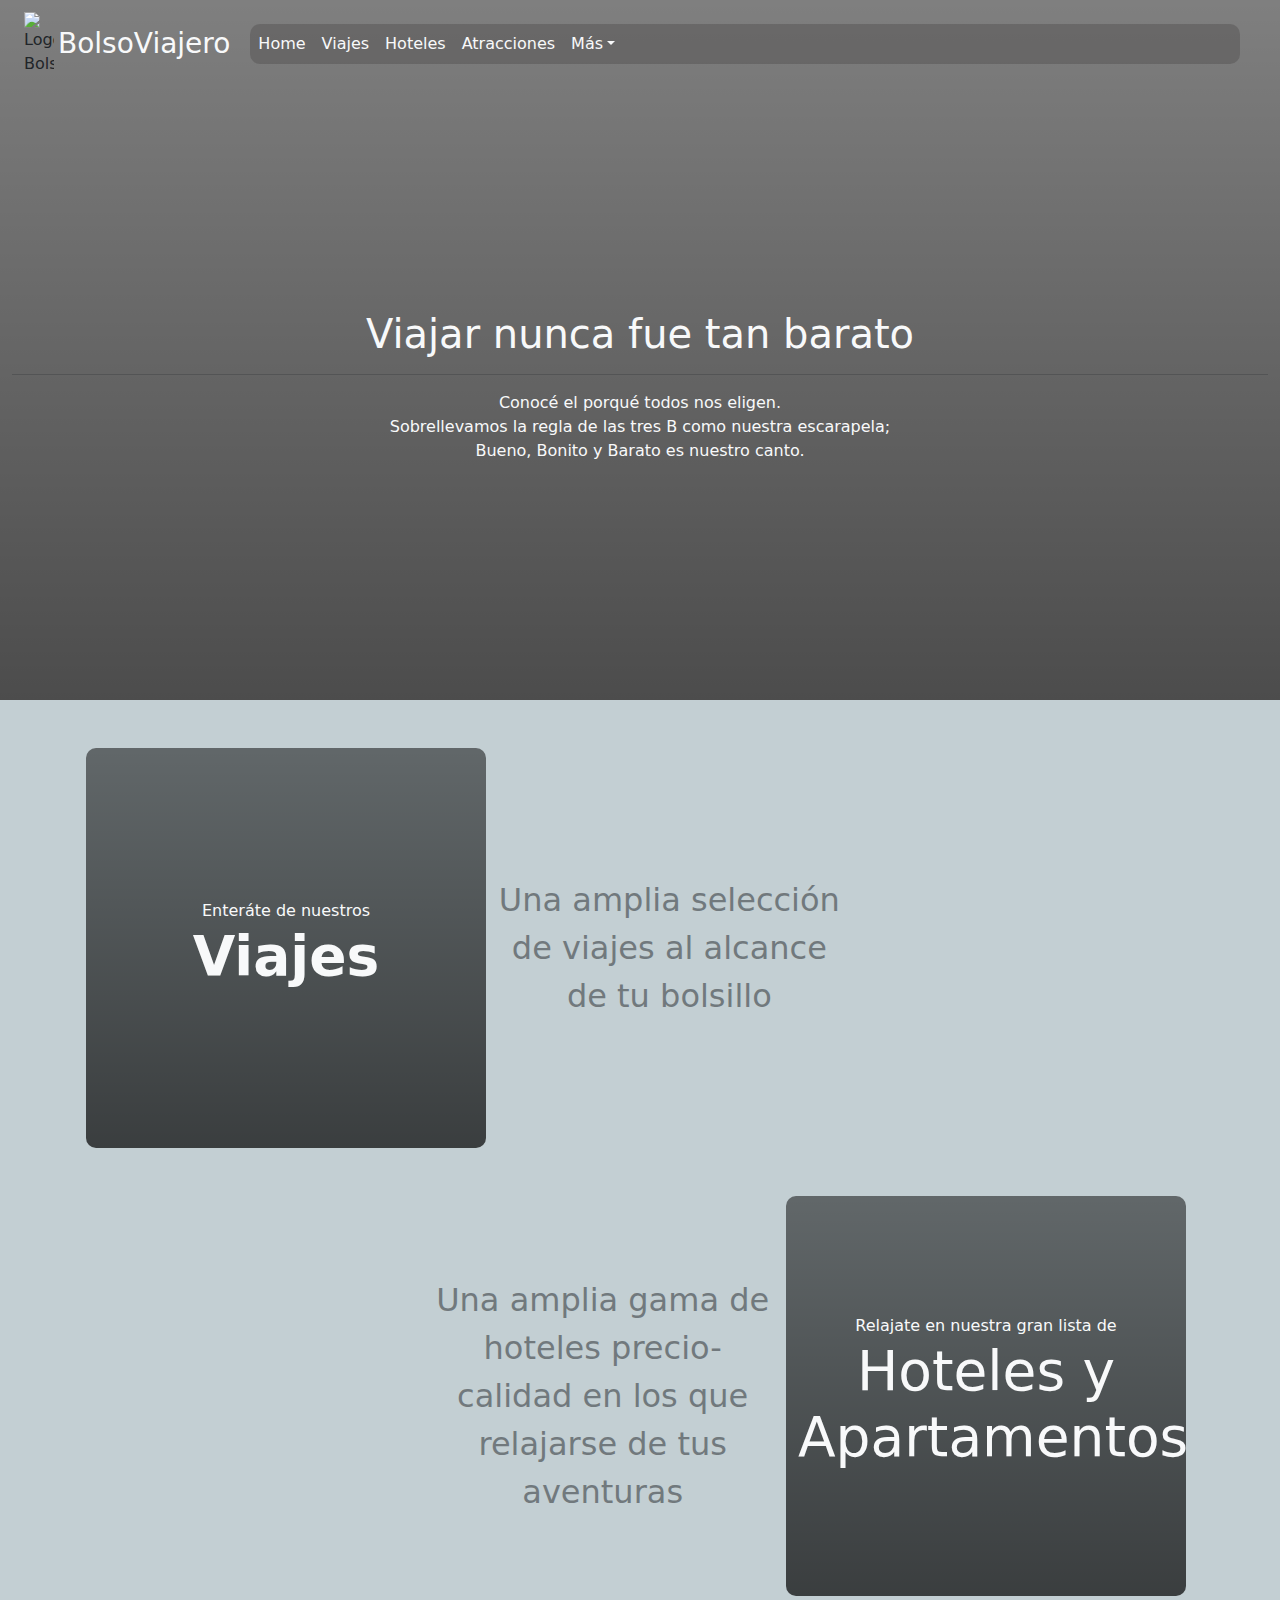
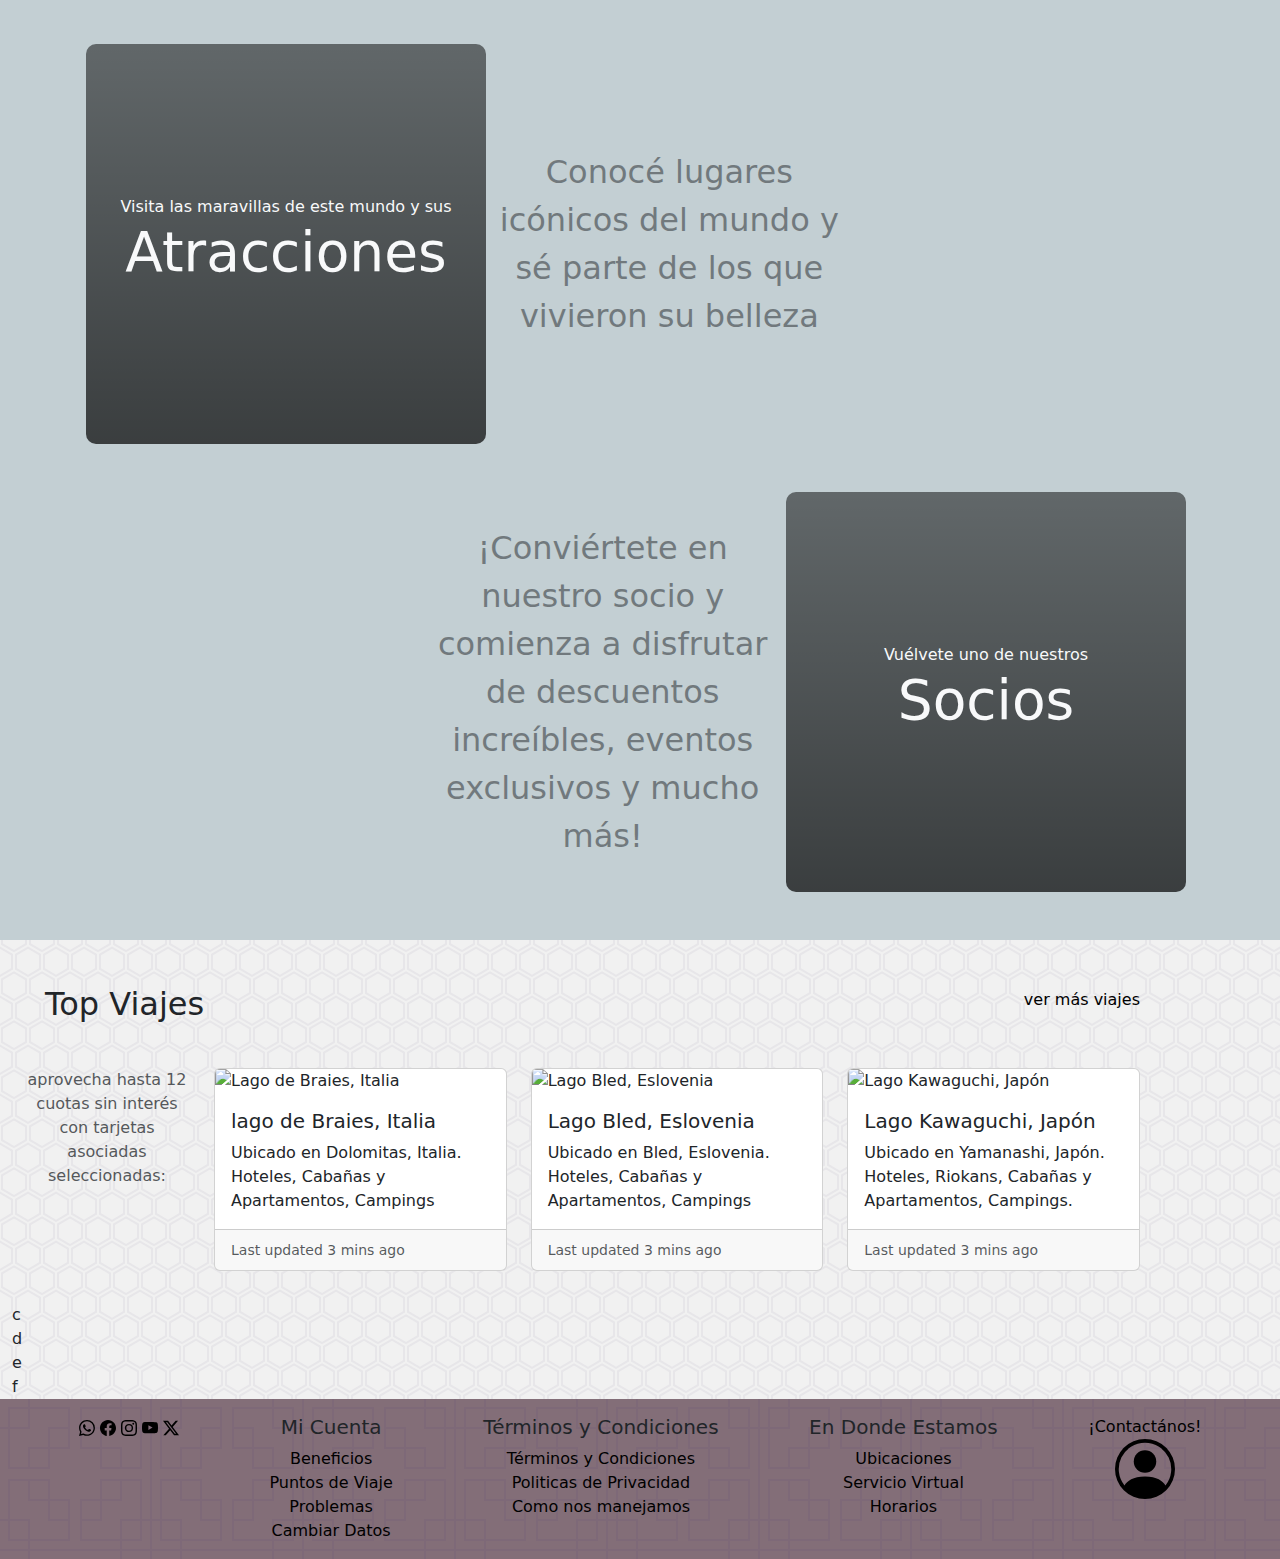
==== index.html @ e6c2ee63 "beta-version 1.3--big-changes" ====
<!doctype html>
<html lang="en">
<head>
    <meta charset="utf-8">
    <meta name="viewport" content="width=device-width, initial-scale=1">
    <title>BolsoViajero</title>
    <!-- bootstrap -->
    <link href="https://cdn.jsdelivr.net/npm/bootstrap@5.3.3/dist/css/bootstrap.min.css" rel="stylesheet" integrity="sha384-QWTKZyjpPEjISv5WaRU9OFeRpok6YctnYmDr5pNlyT2bRjXh0JMhjY6hW+ALEwIH" crossorigin="anonymous">
    <!-- css -->
    <link rel="stylesheet" href="./css/style.css">
    <!-- fonts -->
    <link rel="preconnect" href="https://fonts.googleapis.com">
    <link rel="preconnect" href="https://fonts.gstatic.com" crossorigin>
    <link href="https://fonts.googleapis.com/css2?family=Abel&family=Edu+AU+VIC+WA+NT+Arrows:wght@400..700&family=Open+Sans:ital,wght@0,300..800;1,300..800&family=Playwrite+HR+Lijeva:wght@100..400&family=Roboto:ital,wght@0,100;0,300;0,400;0,500;0,700;0,900;1,100;1,300;1,400;1,500;1,700;1,900&display=swap" rel="stylesheet">
</head>
<body>
    <!-- sticky icons fixed -->
    <div class="sticky">
        <button class="btn --fixed-bottom-right" type="button" data-bs-toggle="offcanvas" data-bs-target="#offcanvasRight" aria-controls="offcanvasRight"><img src="./assets/img/primary_icons/servicio-al-cliente.png" alt="" class="sticky-icons--size"></button>
        <div class="offcanvas offcanvas-end --offcanvas-custom-size" tabindex="-1" id="offcanvasRight" aria-labelledby="offcanvasRightLabel">
            <div class="offcanvas-header bg-black rounded-top">
                <h5 class="offcanvas-title text-light" id="offcanvasRightLabel">¿En qué podemos ayudarle?</h5>
                <button type="button" class="btn-close" data-bs-dismiss="offcanvas" aria-label="Close"></button>
            </div>
            <div class="offcanvas-body">
                <div>
                    <h4>offcanvas de prueba</h4>
                    <button type="button" class="btn btn-secondary">si</button>
                    <button type="button" class="btn btn-secondary">no</button>
                    <h4>no sirve jajaj solo para poner contenido</h4>
                </div>
            </div>
        </div>
    </div>
    <!-- body -->
        <!-- header and intro with bg-img -->
    <div class="body--grid-area">
        <div class="header-intro--grid">
            <header class="col header-2">
                <div class="container-fluid">
                    <div class="row">
                        <div class="navbar--custom-underline">
                            <nav class="navbar navbar-expand-lg">
                                <div class="container-fluid">
                                    <img src="../assets/img/primary_icons/logo__bolso-viajero.png" alt="Logo BolsoViajero" class="primary_icons">
                                    <h3 class="m-1 text-light">BolsoViajero</h3>
                                    <button class="navbar-toggler" type="button" data-bs-toggle="collapse" data-bs-target="#navbarSupportedContent" aria-controls="navbarSupportedContent" aria-expanded="false" aria-label="Toggle navigation">
                                        <span class="navbar-toggler-icon"></span>
                                    </button>
                                    <div class="collapse navbar-collapse bg--white m-3" id="navbarSupportedContent">
                                        <ul class="navbar-nav me-auto mb-2 mb-lg-0 justify-content-end">
                                            <li class="nav-item">
                                                <a class="nav-link text-light" aria-current="page" href="index.html">Home</a>
                                            </li>
                                            <li class="nav-item">
                                                <a class="nav-link text-light" href="./pages/viajes.html">Viajes</a>
                                            </li>
                                            <li class="nav-item">
                                                <a class="nav-link text-light" href="./pages/hoteles.html">Hoteles</a>
                                            </li>
                                            <li class="nav-item">
                                                <a class="nav-link text-light" href="./pages/atracciones.html">Atracciones</a>
                                            </li>
                                            
                                            <li class="nav-item dropdown">
                                                <a class="nav-link dropdown-toggle text-light" href="#" role="button" data-bs-toggle="dropdown" aria-expanded="false">Más</a>
                                                <ul class="dropdown-menu">
                                                    <li><a class="dropdown-item" href="./pages/contacts.html">Contacto</a></li>
                                                    <li><hr class="dropdown-divider"></li>
                                                    <li><a class="dropdown-item" href="./pages/account.html">Iniciar Sesión</a></li>
                                                </ul>
                                            </li>
                                        </ul>
                                    </div>
                                </div>
                            </nav>
                        </div>
                    </div>
                </div>
            </header>
            <div class="col intro-2 align-content-center">
                <div class="container-fluid">
                    <div class="row row-cols-1">
                        <div class="col">
                            <h1 class="text-light">Viajar nunca fue tan barato</h1>
                            <hr>
                            <p class="text-light">Conocé el porqué todos nos eligen.<br> Sobrellevamos la regla de las tres B como nuestra escarapela; <br> Bueno, Bonito y Barato es nuestro canto.</p>
                        </div>
                    </div>
                </div>
            </div>
        </div>
        <!-- main content -->
        <main class="container-fluid">
            <div class="row row-cols-1">
                <!-- content A -->
                <div class="col p-0 pb-5 mb-3" style="background-color: #c3cfd3;">
                    <div class="container mt-5">
                        <div class="row row-cols-1 gap-5 ms-1">
                            <div class="col row row-cols-md-2 justify-content-center justify-content-md-start">
                                <div class="col-12 col-md-8 --bg-card --bg-card-1 text-light align-content-center text-center">
                                    <span>Enteráte de nuestros</span>
                                    <h2 class="fw-bolder">Viajes</h2>
                                </div>
                                <div class="col-12 col-md-4 align-content-center text-center">
                                    <span class="fs-2 opacity-50">Una amplia selección de viajes al alcance de tu bolsillo</span>
                                </div>
                            </div>
                            <div class="col row row-cols-md-2 justify-content-center justify-content-md-end">
                                <div class="col-12 col-md-8 --bg-card --bg-card-2 text-light order-md-2 align-content-center text-center">
                                    <span>Relajate en nuestra gran lista de</span>
                                    <h2>Hoteles y Apartamentos</h2>
                                </div>
                                <div class="col-12 col-md-4 order-md-1 align-content-center text-center">
                                    <span class="fs-2 opacity-50">Una amplia gama de hoteles precio-calidad en los que relajarse de tus aventuras</span>
                                </div>
                            </div>
                            <div class="col row row-cols-md-2 justify-content-center justify-content-md-start">
                                <div class="col-12 col-md-8 --bg-card --bg-card-3 text-light align-content-center text-center">
                                    <span>Visita las maravillas de este mundo y sus</span>
                                    <h2>Atracciones</h2>
                                </div>
                                <div class="col-12 col-md-4 align-content-center text-center">
                                    <span class="fs-2 opacity-50">Conocé lugares icónicos del mundo y sé parte de los que vivieron su belleza</span>
                                </div>
                            </div>
                            <div class="col row row-cols-md-2 justify-content-center justify-content-md-end">
                                <div class="col-12 col-md-8 --bg-card --bg-card-4 text-light order-md-2 align-content-center text-center">
                                    <span>Vuélvete uno de nuestros</span>
                                    <h2>Socios</h2>
                                </div>
                                <div class="col-12 col-md-4 order-md-1 align-content-center text-center">
                                    <span class="fs-2 opacity-50">¡Conviértete en nuestro socio y comienza a disfrutar de descuentos increíbles, eventos exclusivos y mucho más!</span>
                                </div>
                            </div>
                        </div>
                    </div>
                </div>
                <!-- content b -->
                <div class="col">
                    <div class="main__content container-lg">
                        <div class="container-lg my-4 col-12">
                            <div class="row">
                                <div class="col-12 col-md-7 text-center text-md-start">
                                    <img src="../assets/img/icons/tinder.png" alt="" class="primary_icons">
                                    <span class="fs-2 px-3">Top Viajes</span>
                                </div>
                                <div class="col-12 col-md-5 text-center text-md-end mt-2">
                                    <a href="./pages/viajes.html">ver más viajes</a>
                                </div>
                            </div>
                        </div>
                        <div class="col-12 my-3">
                            <div class="container-fluid">
                                <div class="row py-3">
                                    <div class="col col-lg-2 text-center mx-3 m-md-0 opacity-75">
                                        <span>aprovecha hasta 12 cuotas sin interés</span>
                                        <p>con tarjetas asociadas seleccionadas:</p>
                                    </div>
                                    <div class="content__section__card col-12 col-lg-10">
                                        <div class="row row-cols-1 row-cols-sm-2 row-cols-md-3 g-4">
                                            <div class="col">
                                                <div class="card h-100">
                                                    <img src="../assets/img/section_b_viajes/italia-lago-de-braies.jpg" class="card-img-top" alt="Lago de Braies, Italia">
                                                    <div class="card-body">
                                                        <h5 class="card-title">lago de Braies, Italia</h5>
                                                        <p class="card-text">Ubicado en Dolomitas, Italia. Hoteles, Cabañas y Apartamentos, Campings</p>
                                                    </div>
                                                    <div class="card-footer">
                                                        <small class="text-body-secondary">Last updated 3 mins ago</small>
                                                    </div>
                                                </div>
                                            </div>
                                            <div class="col">
                                                <div class="card h-100">
                                                    <img src="../assets/img/section_b_viajes/eslovenia-lago-bled.jpg" class="card-img-top" alt="Lago Bled, Eslovenia">
                                                    <div class="card-body">
                                                        <h5 class="card-title">Lago Bled, Eslovenia</h5>
                                                        <p class="card-text">Ubicado en Bled, Eslovenia. Hoteles, Cabañas y Apartamentos, Campings</p>
                                                    </div>
                                                    <div class="card-footer">
                                                        <small class="text-body-secondary">Last updated 3 mins ago</small>
                                                    </div>
                                                </div>
                                            </div>
                                            <div class="col">
                                                <div class="card h-100">
                                                    <img src="../assets/img/section_b_viajes/japon-lago-kawaguchi.jpg" class="card-img-top" alt="Lago Kawaguchi, Japón">
                                                    <div class="card-body">
                                                        <h5 class="card-title">Lago Kawaguchi, Japón</h5>
                                                        <p class="card-text">Ubicado en Yamanashi, Japón. Hoteles, Riokans, Cabañas y Apartamentos, Campings.</p>
                                                    </div>
                                                    <div class="card-footer">
                                                        <small class="text-body-secondary">Last updated 3 mins ago</small>
                                                    </div>
                                                </div>
                                            </div>
                                        </div>
                                    </div>
                                </div>
                            </div>
                        </div>
                    </div>
                </div>
                <!-- content c -->
                <div class="col">c</div>
                 <!-- content d -->
                <div class="col">d</div>
                <!-- content e -->
                <div class="col">e</div>
                <!-- content f -->
                <div class="col">f</div>
            </div>
        </main>
        <!-- footer -->
        <footer>
            <div class="container-fluid">
                <div class="row text-center row-cols-1 row-cols-md-auto justify-content-md-evenly">
                    <div class="col justify-items-evenly my-3">
                        <a href="https://www.whatsapp.com/?lang=es_LA" target="_blank">
                            <svg xmlns="http://www.w3.org/2000/svg" width="16" height="16" fill="currentColor" class="bi bi-whatsapp" viewBox="0 0 16 16">
                                <path d="M13.601 2.326A7.85 7.85 0 0 0 7.994 0C3.627 0 .068 3.558.064 7.926c0 1.399.366 2.76 1.057 3.965L0 16l4.204-1.102a7.9 7.9 0 0 0 3.79.965h.004c4.368 0 7.926-3.558 7.93-7.93A7.9 7.9 0 0 0 13.6 2.326zM7.994 14.521a6.6 6.6 0 0 1-3.356-.92l-.24-.144-2.494.654.666-2.433-.156-.251a6.56 6.56 0 0 1-1.007-3.505c0-3.626 2.957-6.584 6.591-6.584a6.56 6.56 0 0 1 4.66 1.931 6.56 6.56 0 0 1 1.928 4.66c-.004 3.639-2.961 6.592-6.592 6.592m3.615-4.934c-.197-.099-1.17-.578-1.353-.646-.182-.065-.315-.099-.445.099-.133.197-.513.646-.627.775-.114.133-.232.148-.43.05-.197-.1-.836-.308-1.592-.985-.59-.525-.985-1.175-1.103-1.372-.114-.198-.011-.304.088-.403.087-.088.197-.232.296-.346.1-.114.133-.198.198-.33.065-.134.034-.248-.015-.347-.05-.099-.445-1.076-.612-1.47-.16-.389-.323-.335-.445-.34-.114-.007-.247-.007-.38-.007a.73.73 0 0 0-.529.247c-.182.198-.691.677-.691 1.654s.71 1.916.81 2.049c.098.133 1.394 2.132 3.383 2.992.47.205.84.326 1.129.418.475.152.904.129 1.246.08.38-.058 1.171-.48 1.338-.943.164-.464.164-.86.114-.943-.049-.084-.182-.133-.38-.232"/>
                            </svg>
                        </a>
                        <a href="https://www.facebook.com/?locale=es_LA" target="_blank">
                            <svg xmlns="http://www.w3.org/2000/svg" width="16" height="16" fill="currentColor" class="bi bi-facebook" viewBox="0 0 16 16">
                                <path d="M16 8.049c0-4.446-3.582-8.05-8-8.05C3.58 0-.002 3.603-.002 8.05c0 4.017 2.926 7.347 6.75 7.951v-5.625h-2.03V8.05H6.75V6.275c0-2.017 1.195-3.131 3.022-3.131.876 0 1.791.157 1.791.157v1.98h-1.009c-.993 0-1.303.621-1.303 1.258v1.51h2.218l-.354 2.326H9.25V16c3.824-.604 6.75-3.934 6.75-7.951"/>
                            </svg>
                        </a>
                        <a href="https://www.instagram.com/" target="_blank">
                            <svg xmlns="http://www.w3.org/2000/svg" width="16" height="16" fill="currentColor" class="bi bi-instagram" viewBox="0 0 16 16">
                                <path d="M8 0C5.829 0 5.556.01 4.703.048 3.85.088 3.269.222 2.76.42a3.9 3.9 0 0 0-1.417.923A3.9 3.9 0 0 0 .42 2.76C.222 3.268.087 3.85.048 4.7.01 5.555 0 5.827 0 8.001c0 2.172.01 2.444.048 3.297.04.852.174 1.433.372 1.942.205.526.478.972.923 1.417.444.445.89.719 1.416.923.51.198 1.09.333 1.942.372C5.555 15.99 5.827 16 8 16s2.444-.01 3.298-.048c.851-.04 1.434-.174 1.943-.372a3.9 3.9 0 0 0 1.416-.923c.445-.445.718-.891.923-1.417.197-.509.332-1.09.372-1.942C15.99 10.445 16 10.173 16 8s-.01-2.445-.048-3.299c-.04-.851-.175-1.433-.372-1.941a3.9 3.9 0 0 0-.923-1.417A3.9 3.9 0 0 0 13.24.42c-.51-.198-1.092-.333-1.943-.372C10.443.01 10.172 0 7.998 0zm-.717 1.442h.718c2.136 0 2.389.007 3.232.046.78.035 1.204.166 1.486.275.373.145.64.319.92.599s.453.546.598.92c.11.281.24.705.275 1.485.039.843.047 1.096.047 3.231s-.008 2.389-.047 3.232c-.035.78-.166 1.203-.275 1.485a2.5 2.5 0 0 1-.599.919c-.28.28-.546.453-.92.598-.28.11-.704.24-1.485.276-.843.038-1.096.047-3.232.047s-2.39-.009-3.233-.047c-.78-.036-1.203-.166-1.485-.276a2.5 2.5 0 0 1-.92-.598 2.5 2.5 0 0 1-.6-.92c-.109-.281-.24-.705-.275-1.485-.038-.843-.046-1.096-.046-3.233s.008-2.388.046-3.231c.036-.78.166-1.204.276-1.486.145-.373.319-.64.599-.92s.546-.453.92-.598c.282-.11.705-.24 1.485-.276.738-.034 1.024-.044 2.515-.045zm4.988 1.328a.96.96 0 1 0 0 1.92.96.96 0 0 0 0-1.92m-4.27 1.122a4.109 4.109 0 1 0 0 8.217 4.109 4.109 0 0 0 0-8.217m0 1.441a2.667 2.667 0 1 1 0 5.334 2.667 2.667 0 0 1 0-5.334"/>
                            </svg>
                        </a>
                        <a href="https://www.youtube.com/" target="_blank">
                            <svg xmlns="http://www.w3.org/2000/svg" width="16" height="16" fill="currentColor" class="bi bi-youtube" viewBox="0 0 16 16">
                                <path d="M8.051 1.999h.089c.822.003 4.987.033 6.11.335a2.01 2.01 0 0 1 1.415 1.42c.101.38.172.883.22 1.402l.01.104.022.26.008.104c.065.914.073 1.77.074 1.957v.075c-.001.194-.01 1.108-.082 2.06l-.008.105-.009.104c-.05.572-.124 1.14-.235 1.558a2.01 2.01 0 0 1-1.415 1.42c-1.16.312-5.569.334-6.18.335h-.142c-.309 0-1.587-.006-2.927-.052l-.17-.006-.087-.004-.171-.007-.171-.007c-1.11-.049-2.167-.128-2.654-.26a2.01 2.01 0 0 1-1.415-1.419c-.111-.417-.185-.986-.235-1.558L.09 9.82l-.008-.104A31 31 0 0 1 0 7.68v-.123c.002-.215.01-.958.064-1.778l.007-.103.003-.052.008-.104.022-.26.01-.104c.048-.519.119-1.023.22-1.402a2.01 2.01 0 0 1 1.415-1.42c.487-.13 1.544-.21 2.654-.26l.17-.007.172-.006.086-.003.171-.007A100 100 0 0 1 7.858 2zM6.4 5.209v4.818l4.157-2.408z"/>
                            </svg>
                        </a>
                        <a href="https://x.com/?lang=es" target="_blank">
                            <svg xmlns="http://www.w3.org/2000/svg" width="16" height="16" fill="currentColor" class="bi bi-twitter-x" viewBox="0 0 16 16">
                                <path d="M12.6.75h2.454l-5.36 6.142L16 15.25h-4.937l-3.867-5.07-4.425 5.07H.316l5.733-6.57L0 .75h5.063l3.495 4.633L12.601.75Zm-.86 13.028h1.36L4.323 2.145H2.865z"/>
                            </svg>
                        </a>
                    </div>
                    <div class="col my-3">
                        <ol><h5>Mi Cuenta</h5>
                            <li><a href="../pages/account.html">Beneficios</a></li>
                            <li><a href="../pages/account.html">Puntos de Viaje</a></li>
                            <li><a href="../pages/account.html">Problemas</a></li>
                            <li><a href="../pages/account.html">Cambiar Datos</a></li>
                        </ol>
                    </div>
                    <div class="col my-3"> 
                        <ol><h5>Términos y Condiciones</h5>
                            <li><a href="../pages/contacts.html">Términos y Condiciones</a></li>
                            <li><a href="../pages/contacts.html">Politicas de Privacidad</a></li>
                            <li><a href="../pages/contacts.html">Como nos manejamos</a></li>
                        </ol>
                    </div>
                    <div class="col my-3">
                        <ol><h5>En Donde Estamos</h5> 
                            <li><a href="../pages/contacts.html">Ubicaciones</a></li>
                            <li><a href="../pages/contacts.html">Servicio Virtual</a></li>
                            <li><a href="../pages/contacts.html">Horarios</a></li>
                        </ol>
                    </div>
                    <div class="col my-3">
                        <div class="row row-cols-1">
                            <a href="../pages/contacts.html">
                                <div class="col">
                                    <span>¡Contactános!</span>
                                </div>                    
                                <div class="col">
                                    <svg xmlns="http://www.w3.org/2000/svg" width="16" height="16" fill="currentColor" class="bi bi-person-circle footer__service-icon--custom" viewBox="0 0 16 16">
                                        <path d="M11 6a3 3 0 1 1-6 0 3 3 0 0 1 6 0"/>
                                        <path fill-rule="evenodd" d="M0 8a8 8 0 1 1 16 0A8 8 0 0 1 0 8m8-7a7 7 0 0 0-5.468 11.37C3.242 11.226 4.805 10 8 10s4.757 1.225 5.468 2.37A7 7 0 0 0 8 1"/>
                                    </svg>
                                </div>
                            </a>
                        </div>
                    </div>
                </div>
            </div>
        </footer>
    </div>
    <!-- scripts -->
    <script src="https://cdn.jsdelivr.net/npm/@popperjs/core@2.11.8/dist/umd/popper.min.js" integrity="sha384-I7E8VVD/ismYTF4hNIPjVp/Zjvgyol6VFvRkX/vR+Vc4jQkC+hVqc2pM8ODewa9r" crossorigin="anonymous"></script>
    <script src="https://cdn.jsdelivr.net/npm/bootstrap@5.3.3/dist/js/bootstrap.min.js" integrity="sha384-0pUGZvbkm6XF6gxjEnlmuGrJXVbNuzT9qBBavbLwCsOGabYfZo0T0to5eqruptLy" crossorigin="anonymous"></script>
</body>
---- css/style.css ----
* {
    margin: 0%;
    padding: 0%;
    box-sizing: border-box;
}

/* general */
body {
    display: relative;
}
a {
    list-style: none;
    text-decoration: none;
    color: black;
}
footer a:hover {
    color: rgb(255, 255, 255);

}
li {
    list-style-type: none;
}
ol {
    margin: 0%;
    padding: 0%;
}

/* body */
    /* sticky */
.--fixed-bottom-right {
    position: fixed;
    right: 5px;
    bottom: 20px;
}

.sticky-icons--size {
    width: 60px;
    height: auto;
}

    /* body grid */
.body--grid-area {
    height: 100vh;
    display: grid;
    grid-template-rows: auto 1fr auto;
    grid-template-areas: "header" "main" "footer";
}
.header-area {
    grid-area: header;
}
.header-intro--grid {
    grid-area: header;
    text-align: center;
    background-image: linear-gradient(
        rgba(0, 0, 0, 0.5),
        rgba(0, 0, 0, 0.7)
    ), url(../assets/img/section_a_home/intro.jpg);
    background-position: center;
    background-repeat: no-repeat;
    background-size: cover;
    height: 600px;
    width: auto;
    display: grid;
    grid-template-areas: "header-2"
    "intro-2";
    grid-template-rows: auto 1fr;
}


main, .main {
    grid-area: main;
    background: #f1f1f1;
    background-image: url("data:image/svg+xml,%3Csvg xmlns='http://www.w3.org/2000/svg' width='28' height='49' viewBox='0 0 28 49'%3E%3Cg fill-rule='evenodd'%3E%3Cg id='hexagons' fill='%239C92AC' fill-opacity='0.12' fill-rule='nonzero'%3E%3Cpath d='M13.99 9.25l13 7.5v15l-13 7.5L1 31.75v-15l12.99-7.5zM3 17.9v12.7l10.99 6.34 11-6.35V17.9l-11-6.34L3 17.9zM0 15l12.98-7.5V0h-2v6.35L0 12.69v2.3zm0 18.5L12.98 41v8h-2v-6.85L0 35.81v-2.3zM15 0v7.5L27.99 15H28v-2.31h-.01L17 6.35V0h-2zm0 49v-8l12.99-7.5H28v2.31h-.01L17 42.15V49h-2z'/%3E%3C/g%3E%3C/g%3E%3C/svg%3E");
}
footer {
    grid-area: footer;
    background-color: #836e78;
    background-image: url("data:image/svg+xml,%3Csvg xmlns='http://www.w3.org/2000/svg' width='152' height='152' viewBox='0 0 152 152'%3E%3Cg fill-rule='evenodd'%3E%3Cg id='temple' fill='%23544074' fill-opacity='0.11'%3E%3Cpath d='M152 150v2H0v-2h28v-8H8v-20H0v-2h8V80h42v20h20v42H30v8h90v-8H80v-42h20V80h42v40h8V30h-8v40h-42V50H80V8h40V0h2v8h20v20h8V0h2v150zm-2 0v-28h-8v20h-20v8h28zM82 30v18h18V30H82zm20 18h20v20h18V30h-20V10H82v18h20v20zm0 2v18h18V50h-18zm20-22h18V10h-18v18zm-54 92v-18H50v18h18zm-20-18H28V82H10v38h20v20h38v-18H48v-20zm0-2V82H30v18h18zm-20 22H10v18h18v-18zm54 0v18h38v-20h20V82h-18v20h-20v20H82zm18-20H82v18h18v-18zm2-2h18V82h-18v18zm20 40v-18h18v18h-18zM30 0h-2v8H8v20H0v2h8v40h42V50h20V8H30V0zm20 48h18V30H50v18zm18-20H48v20H28v20H10V30h20V10h38v18zM30 50h18v18H30V50zm-2-40H10v18h18V10z'/%3E%3C/g%3E%3C/g%3E%3C/svg%3E");
}


/* header */
.bg--white {
    background-color: rgba(36, 33, 33, 0.219);
    border-radius: 10px;
}


.primary_icons, .primary-icons {
    width: 30px;
    height: auto;
}

.navbar--custom-shadow:focus {
    border-bottom: rgb(22, 20, 20);
    box-shadow: 0px 10px 10px grey;
}

/* main */

.header-2 {
    grid-area: header-2;
}
.intro-2 {
    grid-area: intro-2;
}

.main__content {
    margin: 0%; 
    padding: 0%;
}

/* content-one */
/* no recuerdo como usar imagenes de fondo (arreglar después) */
.--bg-card-1 {
    background-image: linear-gradient(rgba(0, 0, 0, 0.5), rgba(0, 0, 0, 0.7)), url(../assets/img/section_a_home/content-one/viajes.jpg);
}
.--bg-card-2 {
    background-image: linear-gradient(rgba(0, 0, 0, 0.5), rgba(0, 0, 0, 0.7)), url(../assets/img/section_a_home/content-one/hotel.jpg);
}
.--bg-card-3 {
    background-image: linear-gradient(rgba(0, 0, 0, 0.5), rgba(0, 0, 0, 0.7)), url(../assets/img/section_a_home/content-one/carousel.jpg);
}
.--bg-card-4 {
    background-image: linear-gradient(rgba(0, 0, 0, 0.5), rgba(0, 0, 0, 0.7)), url(../assets/img/section_a_home/content-one/socio.jpg);
}

.--bg-card {
    height: 300px;
    width: 300px;
    background-position: center;
    background-repeat: no-repeat;
    background-size: cover;
    border-radius: 10px;
}

.--bg-card h2 {
    font-size: 40px;
}

/* img-card */

/* footer */

.footer__service-icon--custom {
    width: 60px;
    height: auto;
}


/* account */
.aside--sm-hidden {
    display: none;
}

.account__aside--custom {
    background-color: rgb(218, 130, 191);
    border: 2px solid rgb(202, 124, 177);
    border-radius: 10px 0px 0px 10px;
}

@media (min-width: 769px) {
    .aside--sm-hidden {
        display: block;
    }

    .sticky-icons--size {
        width: 80px;
        height: auto;
    }
    
    .--offcanvas-custom-size {
        border-radius: 30px;
        height: 97%;
        margin: 1% 2%;
    }

    .header-intro--grid {
        height: 700px;
    }

    .--bg-card {
        height: 400px;
        width: 400px;
        background-position: center;
        background-repeat: no-repeat;
        background-size: cover;
    }
    .--bg-card:hover {
        width: 430px;
        height: 430px;
        transition: width 1s, height 1s;
    }
    .--bg-card h2 {
        font-size: 55px;
    }
}
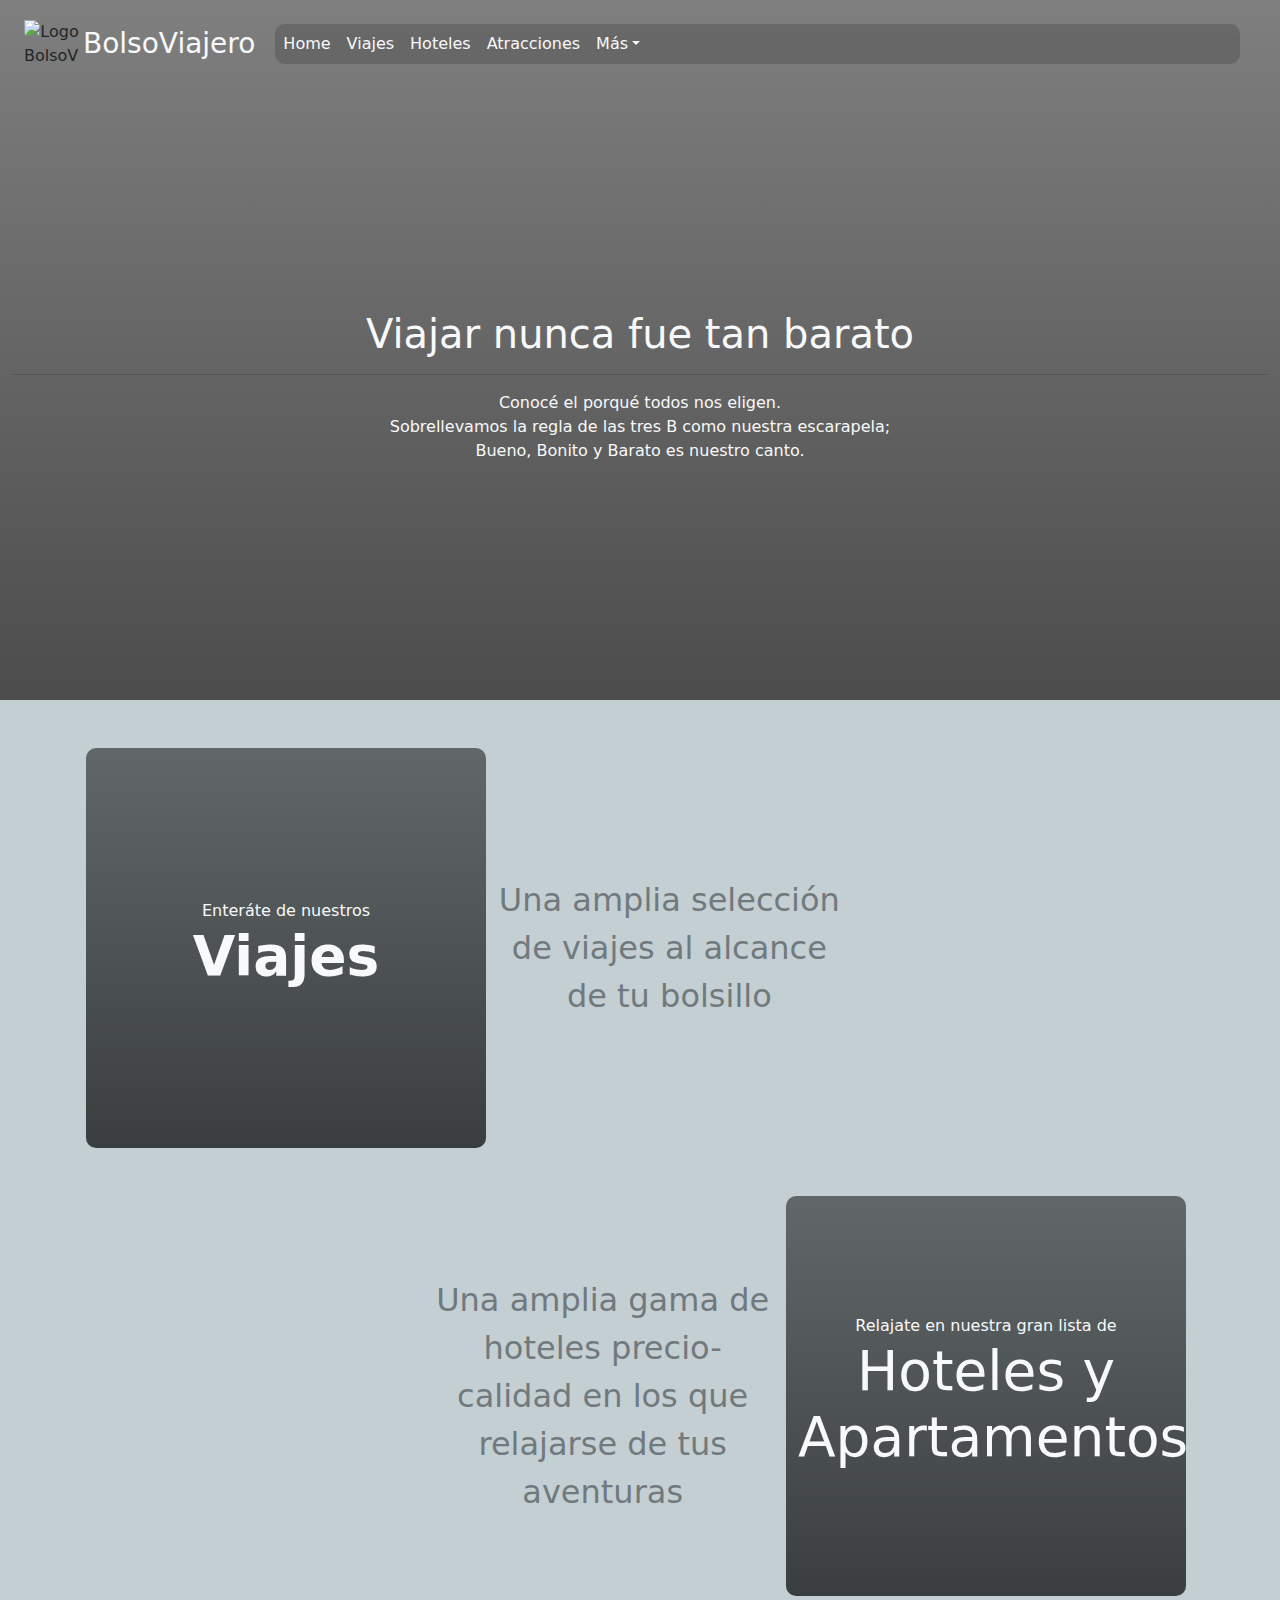
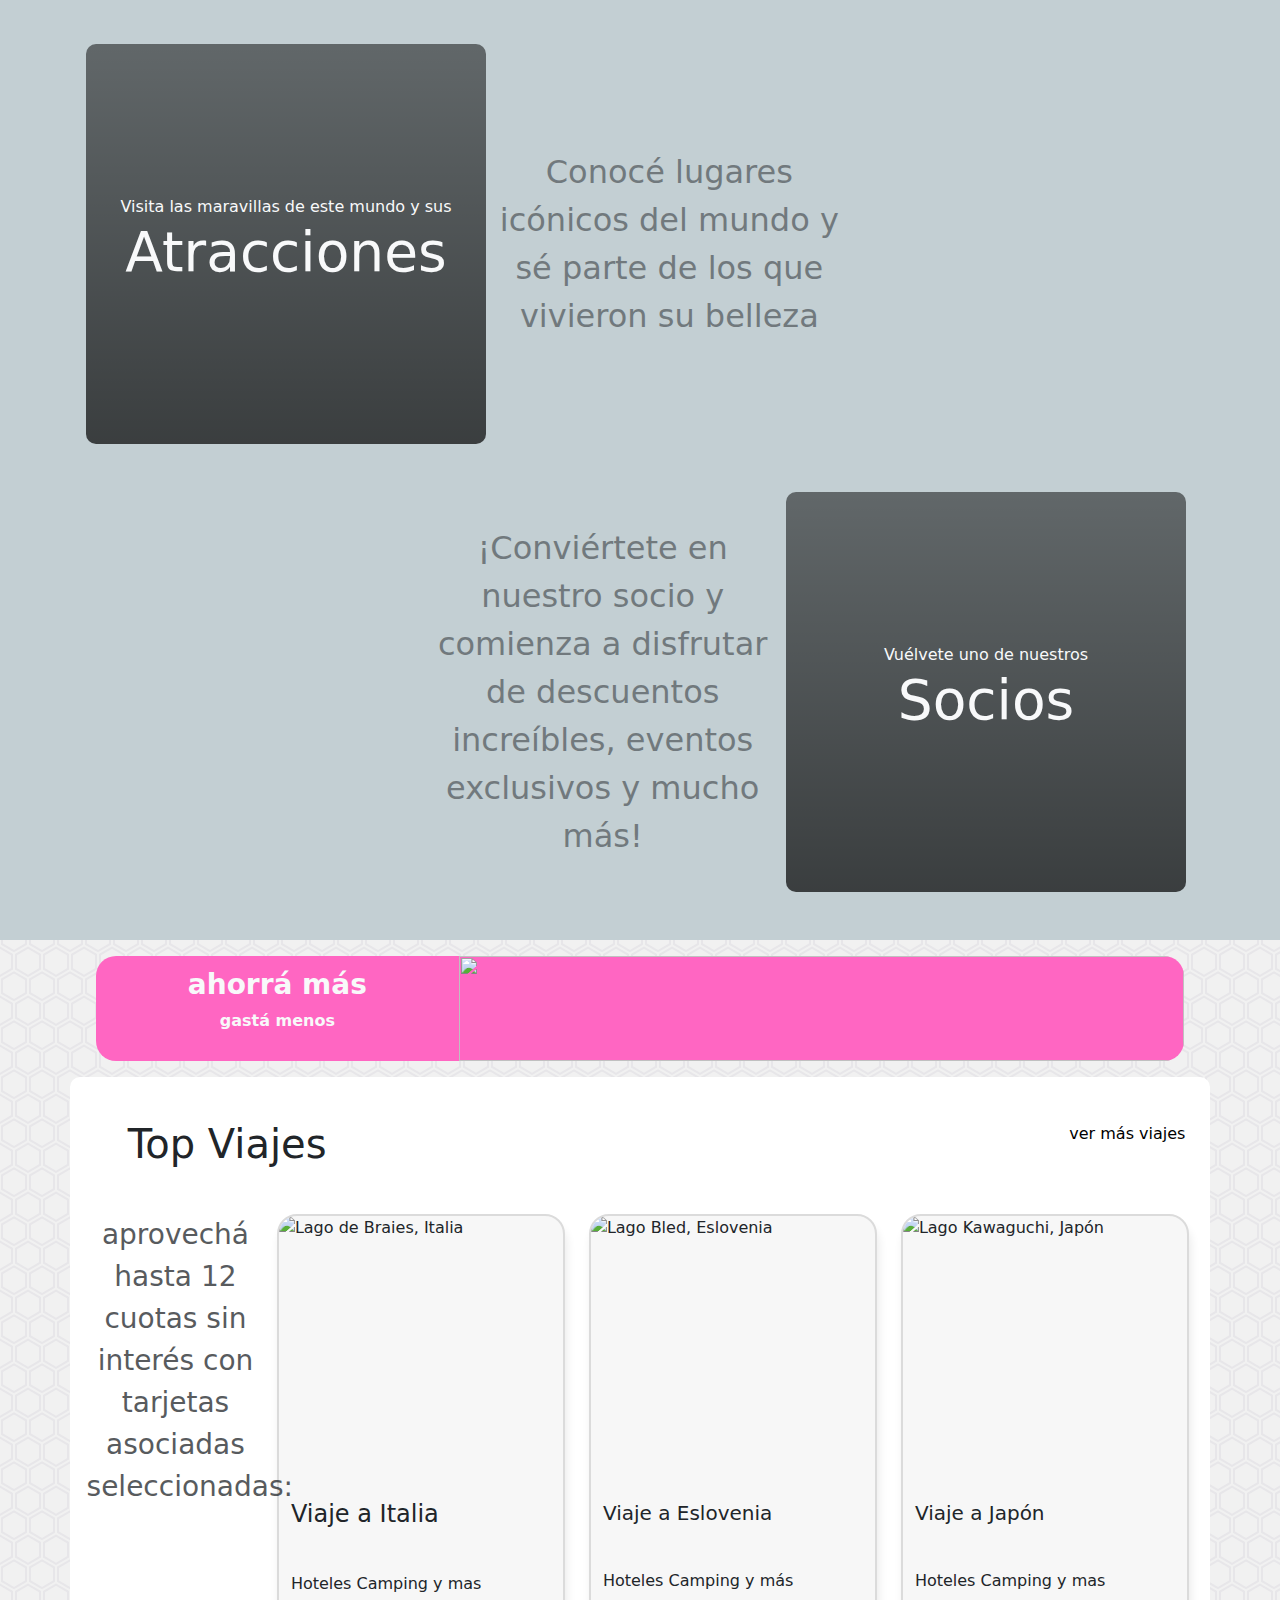
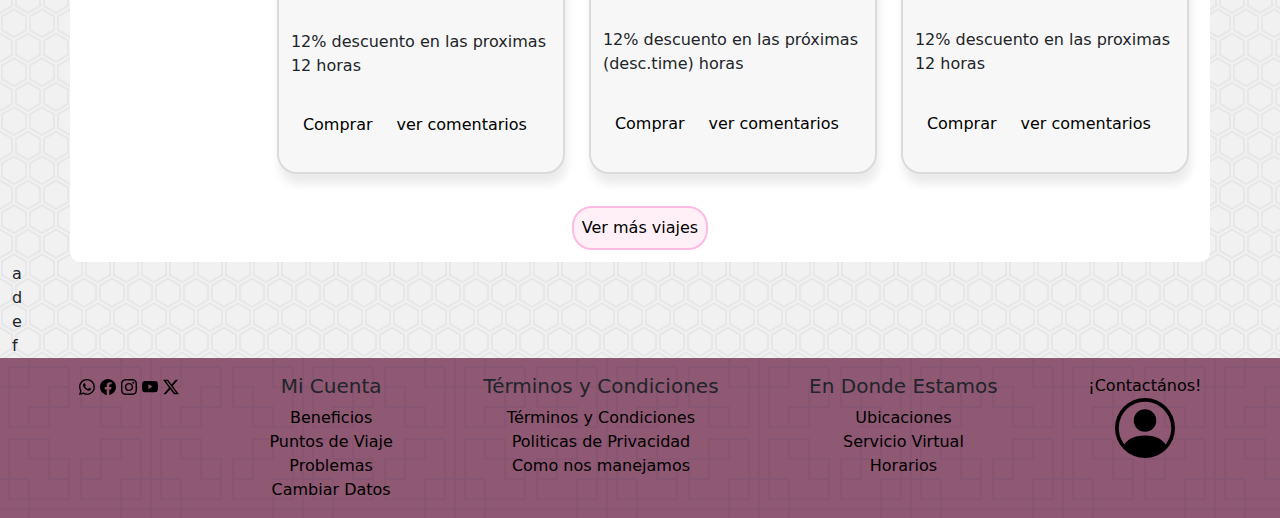
==== commit 844f7bb4: "1.5 version" ====
--- a/index.html
+++ b/index.html
@@ -136,75 +136,109 @@
                         </div>
                     </div>
                 </div>
+                <!-- ad -->
+                <div class="col container banner--hr">
+                    <a href="./pages/atracciones.html" class="row">
+                        <div class="col-12 col-md-4 text-center align-content-center p-0">
+                            <h3 class="text-light"><strong>ahorrá más</strong></h3>
+                            <p class="text-light fw-bold">gastá menos</p>
+                        </div>
+                        <div class="col-12 col-md-8 p-0 banner--bg">
+                            <img src="./assets/img/internal-ads/banner_horizontal-icons.png" alt="" class="banner--hr-sideimage">
+                        </div>
+                    </a>
+                </div>                
                 <!-- content b -->
-                <div class="col">
-                    <div class="main__content container-lg">
-                        <div class="container-lg my-4 col-12">
+                <div class="col d-flex justify-content-center mt-3">
+                    <div class="main__content content--bg container">
+                        <div class="container my-md-4 col-12">
                             <div class="row">
-                                <div class="col-12 col-md-7 text-center text-md-start">
+                                <div class="col-12 col-md-7 text-center text-md-start ps-md-4">
                                     <img src="../assets/img/icons/tinder.png" alt="" class="primary_icons">
-                                    <span class="fs-2 px-3">Top Viajes</span>
+                                    <span class="fs-1 px-3">Top Viajes</span>
                                 </div>
                                 <div class="col-12 col-md-5 text-center text-md-end mt-2">
-                                    <a href="./pages/viajes.html">ver más viajes</a>
-                                </div>
-                            </div>
-                        </div>
-                        <div class="col-12 my-3">
+                                    <a href="./pages/viajes.html" class="a--hover-pink">ver más viajes</a>
+                                </div>
+                            </div>
+                        </div>
+                        <div class="col-12 my-md-3">
                             <div class="container-fluid">
                                 <div class="row py-3">
-                                    <div class="col col-lg-2 text-center mx-3 m-md-0 opacity-75">
-                                        <span>aprovecha hasta 12 cuotas sin interés</span>
-                                        <p>con tarjetas asociadas seleccionadas:</p>
+                                    <div class="col col-xl-2 text-center mx-3 mb-3 mx-md-0 opacity-75 px-md-1">
+                                        <p class="fs-3">aprovechá hasta 12 cuotas sin interés con tarjetas asociadas seleccionadas:</p>
                                     </div>
-                                    <div class="content__section__card col-12 col-lg-10">
-                                        <div class="row row-cols-1 row-cols-sm-2 row-cols-md-3 g-4">
-                                            <div class="col">
-                                                <div class="card h-100">
-                                                    <img src="../assets/img/section_b_viajes/italia-lago-de-braies.jpg" class="card-img-top" alt="Lago de Braies, Italia">
-                                                    <div class="card-body">
-                                                        <h5 class="card-title">lago de Braies, Italia</h5>
-                                                        <p class="card-text">Ubicado en Dolomitas, Italia. Hoteles, Cabañas y Apartamentos, Campings</p>
-                                                    </div>
-                                                    <div class="card-footer">
-                                                        <small class="text-body-secondary">Last updated 3 mins ago</small>
-                                                    </div>
-                                                </div>
+                                    <div class="content__section__card col-12 col-xl-10">
+                                        <div class="row row-cols-1 row-cols-md-3 justify-content-center gap-5">
+                                            <div class="row row-cols-1 col-12 col-md-4 --card-size p-0">
+                                                <img src="../assets/img/section_b_viajes/italia-lago-de-braies.jpg" alt="Lago de Braies, Italia" class="--card-img p-0">
+                                                <div >
+                                                    <h4>Viaje a Italia</h4>
+                                                </div>
+                                                <div>
+                                                    Hoteles Camping y mas
+                                                </div>
+                                                <div>
+                                                    12% descuento en las proximas 12 horas
+                                                </div>
+                                                <ul class="nav justify-content-evenly">
+                                                    <li class="nav-item row row-cols-auto">
+                                                        <a class="" href="#">Comprar</a>
+                                                        <a href="#">ver comentarios</a>
+                                                    </li>
+                                                </ul>
                                             </div>
-                                            <div class="col">
-                                                <div class="card h-100">
-                                                    <img src="../assets/img/section_b_viajes/eslovenia-lago-bled.jpg" class="card-img-top" alt="Lago Bled, Eslovenia">
-                                                    <div class="card-body">
-                                                        <h5 class="card-title">Lago Bled, Eslovenia</h5>
-                                                        <p class="card-text">Ubicado en Bled, Eslovenia. Hoteles, Cabañas y Apartamentos, Campings</p>
-                                                    </div>
-                                                    <div class="card-footer">
-                                                        <small class="text-body-secondary">Last updated 3 mins ago</small>
-                                                    </div>
-                                                </div>
+                                            <div class="row col-12 row-cols-1 col-md-4 --card-size p-0">
+                                                <img src="../assets/img/section_b_viajes/eslovenia-lago-bled.jpg" alt="Lago Bled, Eslovenia" class="--card-img p-0">
+                                                <div class="col">
+                                                    <h5>Viaje a Eslovenia</h5>
+                                                </div>
+                                                <div class="col">
+                                                    Hoteles Camping y más
+                                                </div>
+                                                <div class="col">
+                                                    12% descuento en las próximas (desc.time) horas
+                                                </div>
+                                                <ul class="nav justify-content-evenly">
+                                                    <li class="nav-item row row-cols-auto">
+                                                        <a href="#">Comprar</a>
+                                                        <a href="#">ver comentarios</a>
+                                                    </li>
+                                                </ul>
                                             </div>
-                                            <div class="col">
-                                                <div class="card h-100">
-                                                    <img src="../assets/img/section_b_viajes/japon-lago-kawaguchi.jpg" class="card-img-top" alt="Lago Kawaguchi, Japón">
-                                                    <div class="card-body">
-                                                        <h5 class="card-title">Lago Kawaguchi, Japón</h5>
-                                                        <p class="card-text">Ubicado en Yamanashi, Japón. Hoteles, Riokans, Cabañas y Apartamentos, Campings.</p>
-                                                    </div>
-                                                    <div class="card-footer">
-                                                        <small class="text-body-secondary">Last updated 3 mins ago</small>
-                                                    </div>
-                                                </div>
+                                            <div class="row col-12 row-cols-1 col-md-4 --card-size p-0">
+                                                <img src="../assets/img/section_b_viajes/japon-lago-kawaguchi.jpg" alt="Lago Kawaguchi, Japón" class="--card-img p-0">
+                                                <div>
+                                                    <h5>Viaje a Japón</h5>
+                                                </div>
+                                                <div>
+                                                    Hoteles Camping y mas
+                                                </div>
+                                                <div>
+                                                    12% descuento en las proximas 12 horas
+                                                </div>
+                                                <ul class="nav justify-content-evenly">
+                                                    <li class="nav-item row row-cols-auto">
+                                                        <a href="#">Comprar</a>
+                                                        <a href="#">ver comentarios</a>
+                                                    </li>
+                                                </ul>
                                             </div>
                                         </div>
                                     </div>
                                 </div>
                             </div>
                         </div>
+                        <div class="col d-flex justify-content-center">
+                            <a href="./pages/viajes.html"><button type="button" class="p-2 btn--pink">Ver más viajes</button></a>
+                        </div>
                     </div>
                 </div>
                 <!-- content c -->
-                <div class="col">c</div>
-                 <!-- content d -->
+                <div class="col">
+                    a
+                </div>
+                <!-- content d -->
                 <div class="col">d</div>
                 <!-- content e -->
                 <div class="col">e</div>
@@ -244,26 +278,26 @@
                         </a>
                     </div>
                     <div class="col my-3">
-                        <ol><h5>Mi Cuenta</h5>
+                        <ul><h5>Mi Cuenta</h5>
                             <li><a href="../pages/account.html">Beneficios</a></li>
                             <li><a href="../pages/account.html">Puntos de Viaje</a></li>
                             <li><a href="../pages/account.html">Problemas</a></li>
                             <li><a href="../pages/account.html">Cambiar Datos</a></li>
-                        </ol>
+                        </ul>
                     </div>
                     <div class="col my-3"> 
-                        <ol><h5>Términos y Condiciones</h5>
+                        <ul><h5>Términos y Condiciones</h5>
                             <li><a href="../pages/contacts.html">Términos y Condiciones</a></li>
                             <li><a href="../pages/contacts.html">Politicas de Privacidad</a></li>
                             <li><a href="../pages/contacts.html">Como nos manejamos</a></li>
-                        </ol>
+                        </ul>
                     </div>
                     <div class="col my-3">
-                        <ol><h5>En Donde Estamos</h5> 
+                        <ul><h5>En Donde Estamos</h5> 
                             <li><a href="../pages/contacts.html">Ubicaciones</a></li>
                             <li><a href="../pages/contacts.html">Servicio Virtual</a></li>
                             <li><a href="../pages/contacts.html">Horarios</a></li>
-                        </ol>
+                        </ul>
                     </div>
                     <div class="col my-3">
                         <div class="row row-cols-1">
--- a/css/style.css
+++ b/css/style.css
@@ -4,7 +4,46 @@
     box-sizing: border-box;
 }
 
+/* paleta de colores que me gustan */
+/* 
+#a157a6 (rosa)
+#ff66c2 (rosa)
+#c1dee8
+#222a3b
+#b49f42
+#3e6d8a
+#152f45
+*/
+
+/* ads */
+.banner--hr {
+    width: 85%;
+    background-color: #ff66c2;
+    border-radius: 20px;
+    overflow: hidden;
+}
+.banner--bg {
+    background-image: url(../assets/img/internal-ads/banner_horizontal-bg.png);
+    background-size: cover;
+    background-position: right;
+}
+.banner--hr-sideimage {
+    width: 100%;
+    height: 105px;
+    object-fit: cover;
+}
+
+@media (min-width: 768px) {
+    .banner--bg {
+        background-image: url(../assets/img/internal-ads/banner_horizontal-bg.png);
+        background-size: cover;
+        background-repeat: no-repeat;
+        background-position: left;
+    }
+}
+
 /* general */
+
 body {
     display: relative;
 }
@@ -13,6 +52,10 @@
     text-decoration: none;
     color: black;
 }
+a:hover {
+    color: rgb(247, 129, 168);
+    transition: color 0.2s;
+}
 footer a:hover {
     color: rgb(255, 255, 255);
 
@@ -20,23 +63,23 @@
 li {
     list-style-type: none;
 }
-ol {
+ul {
     margin: 0%;
     padding: 0%;
 }
 
 /* body */
     /* sticky */
-.--fixed-bottom-right {
-    position: fixed;
-    right: 5px;
-    bottom: 20px;
-}
-
 .sticky-icons--size {
     width: 60px;
     height: auto;
 }
+
+.--fixed-bottom-right {
+    position: fixed; 
+    right: 5px;
+    bottom: 20px;
+}    
 
     /* body grid */
 .body--grid-area {
@@ -74,7 +117,7 @@
 }
 footer {
     grid-area: footer;
-    background-color: #836e78;
+    background-color: #8f5873;
     background-image: url("data:image/svg+xml,%3Csvg xmlns='http://www.w3.org/2000/svg' width='152' height='152' viewBox='0 0 152 152'%3E%3Cg fill-rule='evenodd'%3E%3Cg id='temple' fill='%23544074' fill-opacity='0.11'%3E%3Cpath d='M152 150v2H0v-2h28v-8H8v-20H0v-2h8V80h42v20h20v42H30v8h90v-8H80v-42h20V80h42v40h8V30h-8v40h-42V50H80V8h40V0h2v8h20v20h8V0h2v150zm-2 0v-28h-8v20h-20v8h28zM82 30v18h18V30H82zm20 18h20v20h18V30h-20V10H82v18h20v20zm0 2v18h18V50h-18zm20-22h18V10h-18v18zm-54 92v-18H50v18h18zm-20-18H28V82H10v38h20v20h38v-18H48v-20zm0-2V82H30v18h18zm-20 22H10v18h18v-18zm54 0v18h38v-20h20V82h-18v20h-20v20H82zm18-20H82v18h18v-18zm2-2h18V82h-18v18zm20 40v-18h18v18h-18zM30 0h-2v8H8v20H0v2h8v40h42V50h20V8H30V0zm20 48h18V30H50v18zm18-20H48v20H28v20H10V30h20V10h38v18zM30 50h18v18H30V50zm-2-40H10v18h18V10z'/%3E%3C/g%3E%3C/g%3E%3C/svg%3E");
 }
 
@@ -106,8 +149,13 @@
 }
 
 .main__content {
-    margin: 0%; 
-    padding: 0%;
+    margin: 0%;
+}
+
+.content--bg {
+    padding: 1%;
+    background-color: #ffffff;
+    border-radius: 10px;
 }
 
 /* content-one */
@@ -159,6 +207,7 @@
     border-radius: 10px 0px 0px 10px;
 }
 
+/* query */
 @media (min-width: 769px) {
     .aside--sm-hidden {
         display: block;
@@ -177,6 +226,10 @@
 
     .header-intro--grid {
         height: 700px;
+    }
+    
+    .primary_icons {
+        width: 55px;
     }
 
     .--bg-card {
@@ -195,3 +248,34 @@
         font-size: 55px;
     }
 }
+
+
+/* card (sin colision sobre fixed-icons)*/
+.--card-size {
+    width: 18rem;
+    height: 35rem;
+    background-color: rgb(247, 247, 247);
+    border: 2px solid rgb(219, 219, 219);
+    box-shadow: 2px 10px 10px rgb(235, 235, 235);
+    border-radius: 20px;
+    overflow: hidden;
+}
+
+.--card-img {
+    max-width: 100%;
+    height: 45%;
+    object-fit: cover;
+    object-position: center;
+}
+
+.btn--pink {
+    background-color: #fff0f7;
+    border: 2px solid #ffbae4;
+    border-radius: 20px;
+}
+.btn--pink:focus {
+    color: #ff66c2;
+    background-color: #ffcfe5;
+    border: 2px solid #f7eff3;
+    transition: 0.3s;
+}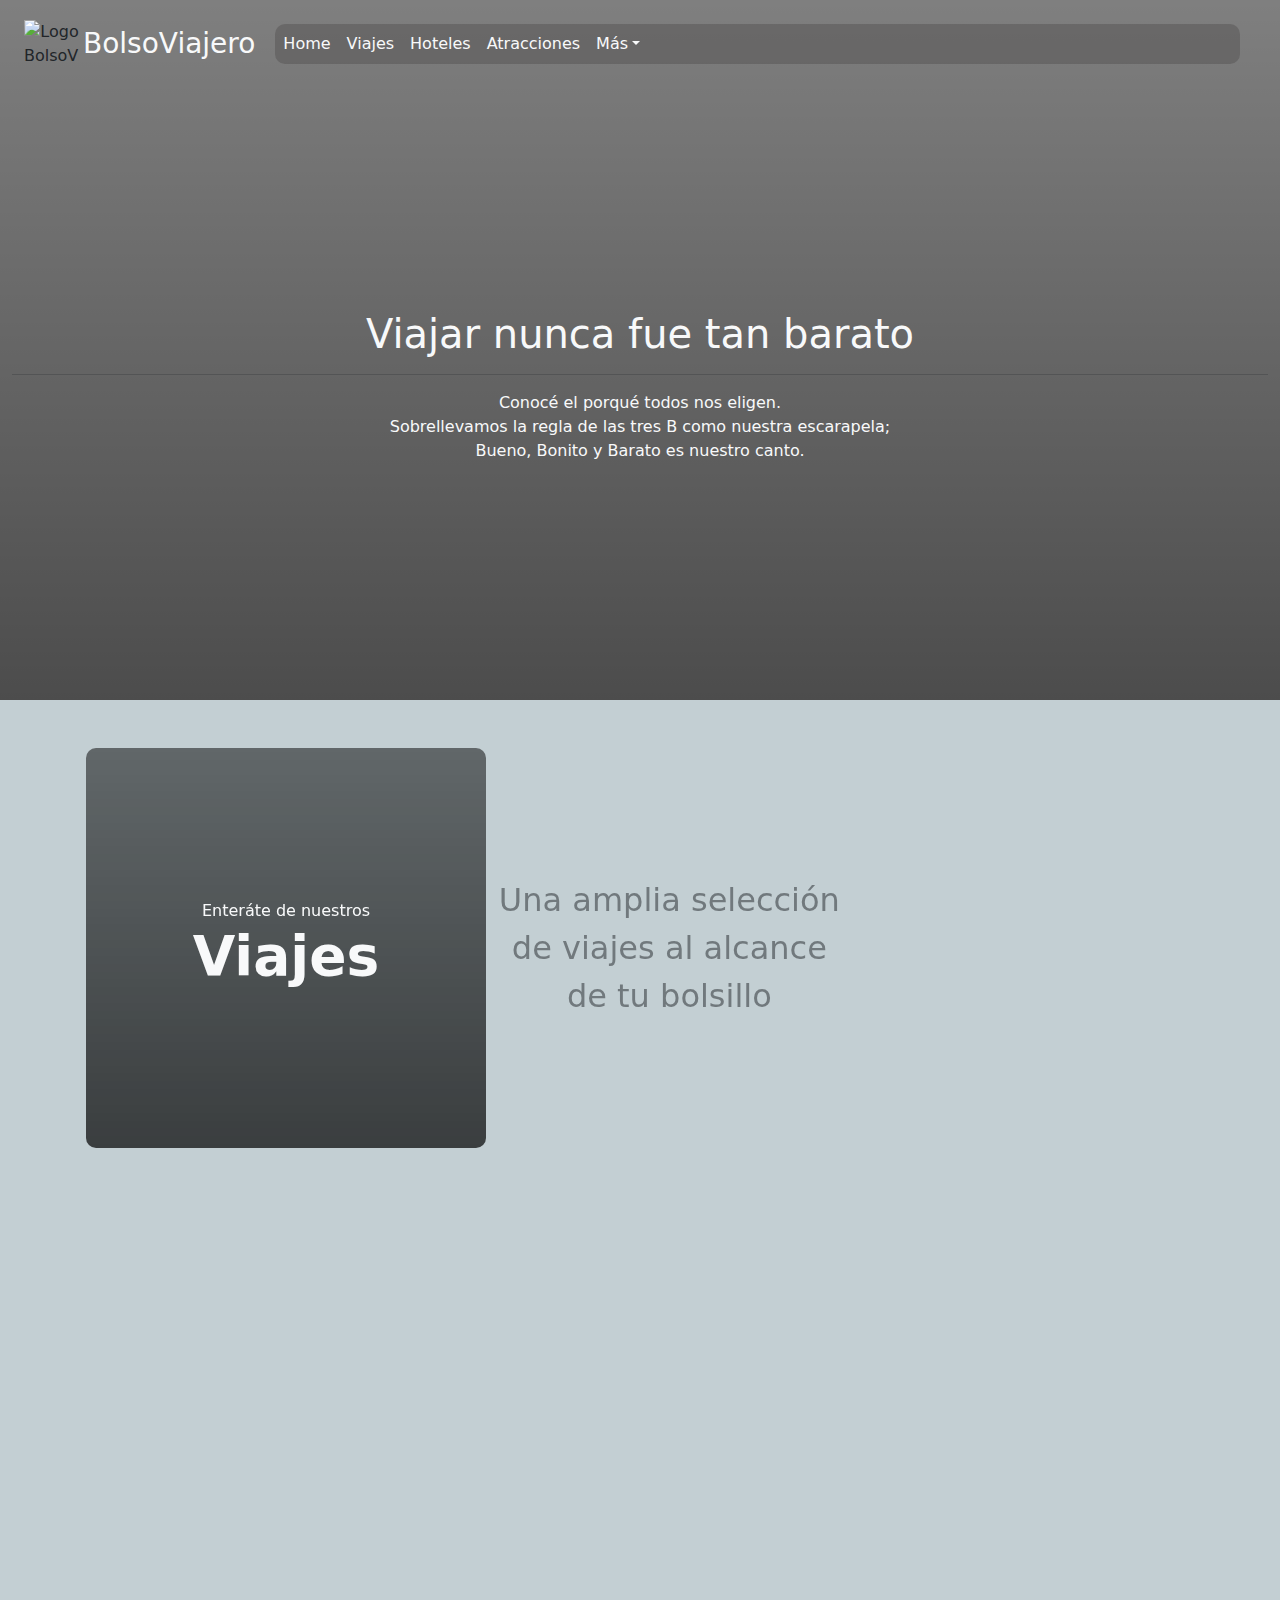
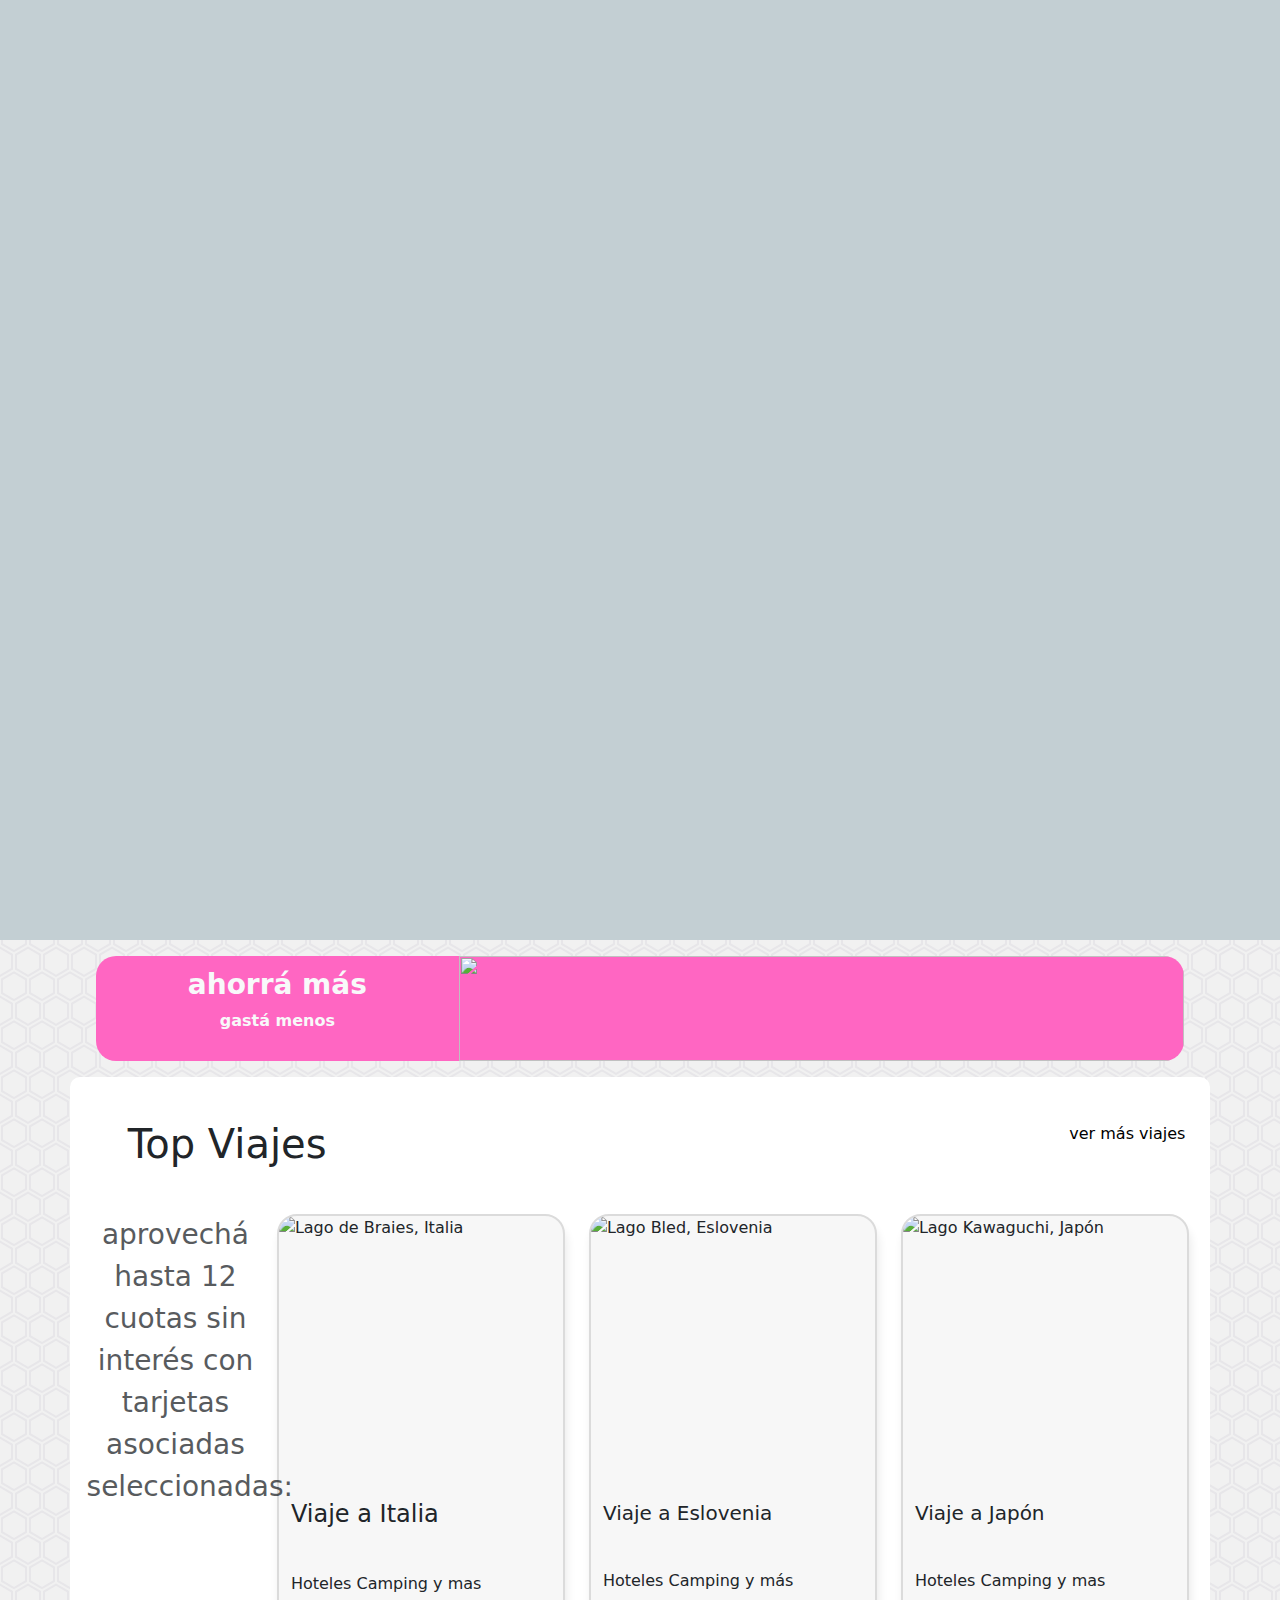
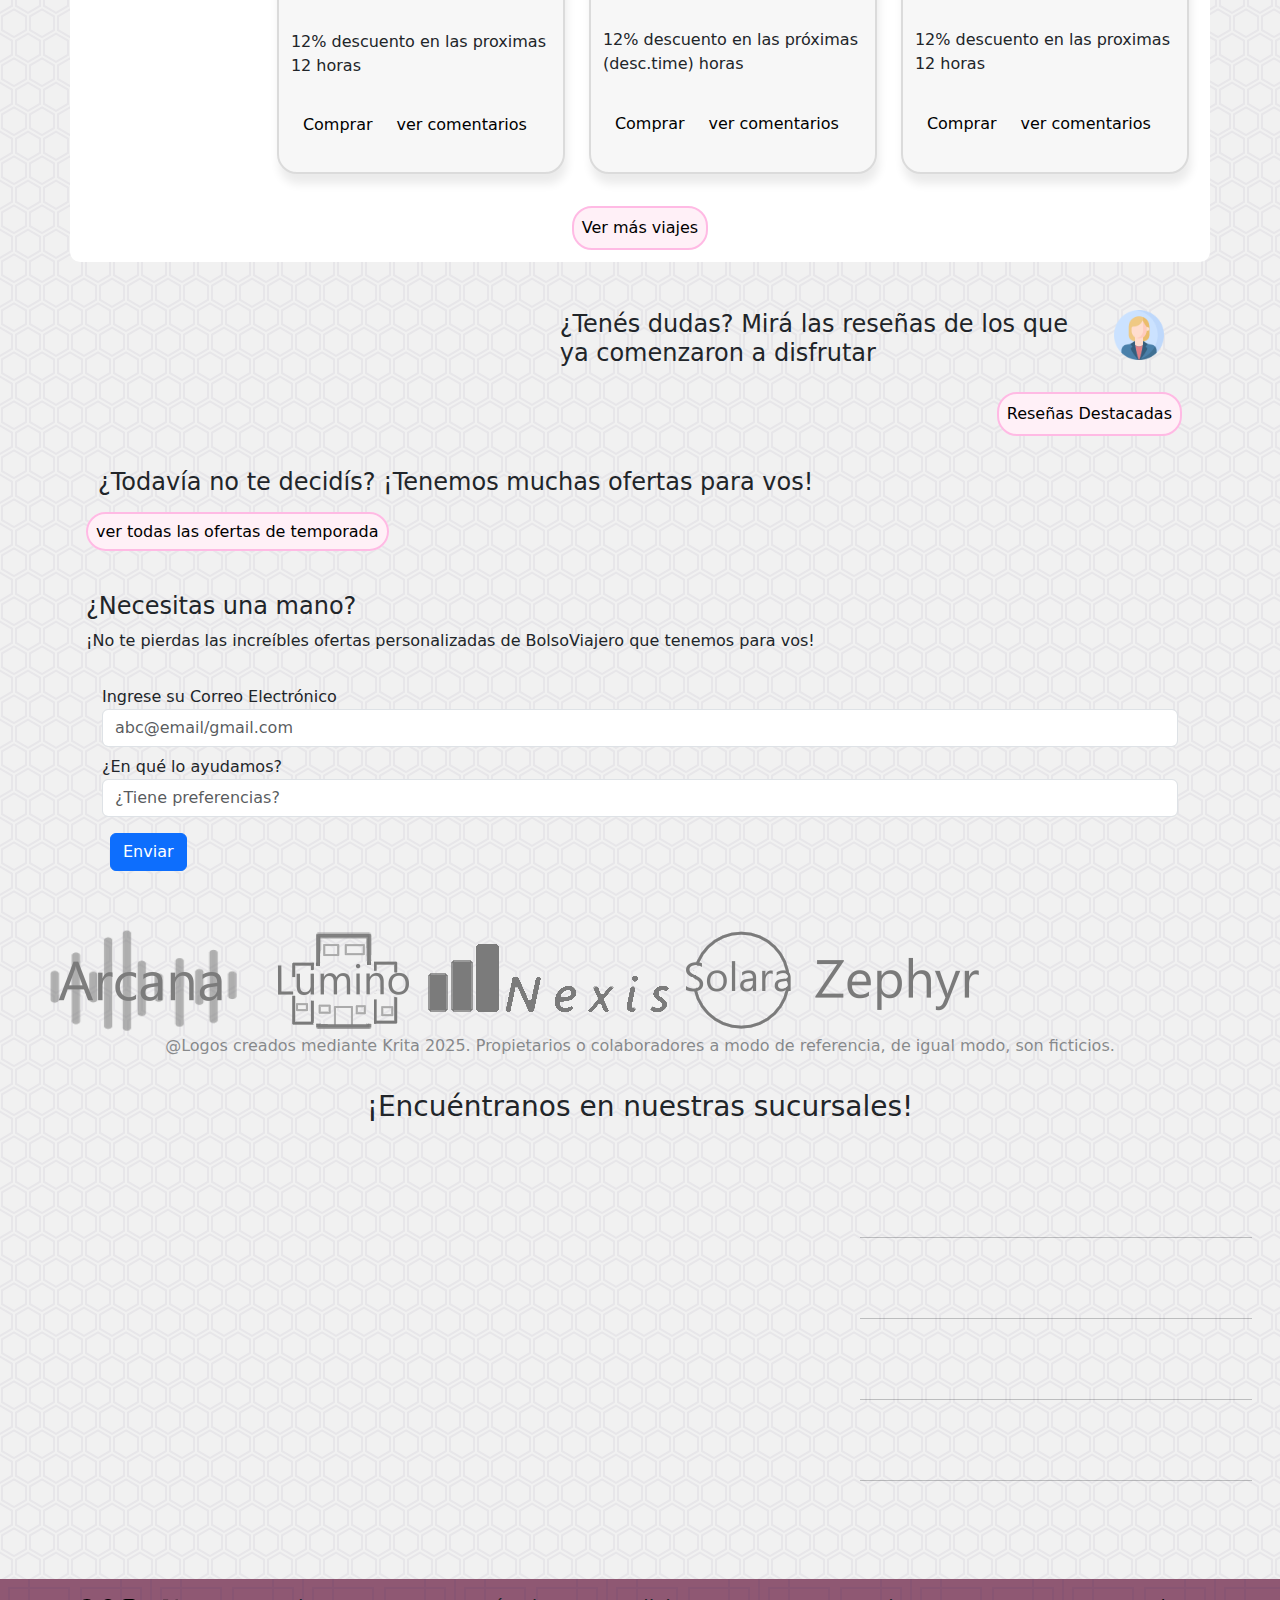
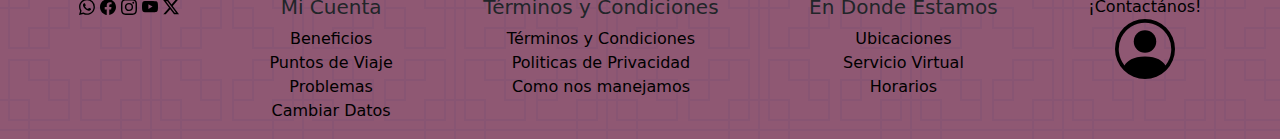
==== commit fc3c6a34: "PreEntrega3-Angel--version2-0" ====
--- a/index.html
+++ b/index.html
@@ -12,13 +12,16 @@
     <link rel="preconnect" href="https://fonts.googleapis.com">
     <link rel="preconnect" href="https://fonts.gstatic.com" crossorigin>
     <link href="https://fonts.googleapis.com/css2?family=Abel&family=Edu+AU+VIC+WA+NT+Arrows:wght@400..700&family=Open+Sans:ital,wght@0,300..800;1,300..800&family=Playwrite+HR+Lijeva:wght@100..400&family=Roboto:ital,wght@0,100;0,300;0,400;0,500;0,700;0,900;1,100;1,300;1,400;1,500;1,700;1,900&display=swap" rel="stylesheet">
+    <!-- animations / animate.css -->
+    <link rel="stylesheet" href="https://cdnjs.cloudflare.com/ajax/libs/animate.css/4.1.1/animate.min.css"/>
+    <link href="https://unpkg.com/aos@2.3.1/dist/aos.css" rel="stylesheet">
 </head>
 <body>
     <!-- sticky icons fixed -->
     <div class="sticky">
-        <button class="btn --fixed-bottom-right" type="button" data-bs-toggle="offcanvas" data-bs-target="#offcanvasRight" aria-controls="offcanvasRight"><img src="./assets/img/primary_icons/servicio-al-cliente.png" alt="" class="sticky-icons--size"></button>
+        <button class="btn --fixed-bottom-right z-3" type="button" data-bs-toggle="offcanvas" data-bs-target="#offcanvasRight" aria-controls="offcanvasRight"><img src="/assets/img/primary_icons/servicio-al-cliente.png" alt="" class="sticky-icons--size"></button>
         <div class="offcanvas offcanvas-end --offcanvas-custom-size" tabindex="-1" id="offcanvasRight" aria-labelledby="offcanvasRightLabel">
-            <div class="offcanvas-header bg-black rounded-top">
+            <div class="offcanvas-header bg-dark rounded-top">
                 <h5 class="offcanvas-title text-light" id="offcanvasRightLabel">¿En qué podemos ayudarle?</h5>
                 <button type="button" class="btn-close" data-bs-dismiss="offcanvas" aria-label="Close"></button>
             </div>
@@ -33,16 +36,16 @@
         </div>
     </div>
     <!-- body -->
-        <!-- header and intro with bg-img -->
+    <!-- header and intro with bg-img -->
     <div class="body--grid-area">
-        <div class="header-intro--grid">
-            <header class="col header-2">
+        <header class="header-area header-intro--grid">
+            <div class="col header-2">
                 <div class="container-fluid">
                     <div class="row">
                         <div class="navbar--custom-underline">
                             <nav class="navbar navbar-expand-lg">
                                 <div class="container-fluid">
-                                    <img src="../assets/img/primary_icons/logo__bolso-viajero.png" alt="Logo BolsoViajero" class="primary_icons">
+                                    <img src="/assets/img/primary_icons/logo__bolso-viajero.png" alt="Logo BolsoViajero" class="primary_icons">
                                     <h3 class="m-1 text-light">BolsoViajero</h3>
                                     <button class="navbar-toggler" type="button" data-bs-toggle="collapse" data-bs-target="#navbarSupportedContent" aria-controls="navbarSupportedContent" aria-expanded="false" aria-label="Toggle navigation">
                                         <span class="navbar-toggler-icon"></span>
@@ -50,24 +53,24 @@
                                     <div class="collapse navbar-collapse bg--white m-3" id="navbarSupportedContent">
                                         <ul class="navbar-nav me-auto mb-2 mb-lg-0 justify-content-end">
                                             <li class="nav-item">
-                                                <a class="nav-link text-light" aria-current="page" href="index.html">Home</a>
+                                                <a class="nav-link text-light" aria-current="page" href="#">Home</a>
                                             </li>
                                             <li class="nav-item">
-                                                <a class="nav-link text-light" href="./pages/viajes.html">Viajes</a>
+                                                <a class="nav-link text-light" href="/pages/viajes.html">Viajes</a>
                                             </li>
                                             <li class="nav-item">
-                                                <a class="nav-link text-light" href="./pages/hoteles.html">Hoteles</a>
+                                                <a class="nav-link text-light" href="/pages/hoteles.html">Hoteles</a>
                                             </li>
                                             <li class="nav-item">
-                                                <a class="nav-link text-light" href="./pages/atracciones.html">Atracciones</a>
+                                                <a class="nav-link text-light" href="/pages/atracciones.html">Atracciones</a>
                                             </li>
                                             
                                             <li class="nav-item dropdown">
                                                 <a class="nav-link dropdown-toggle text-light" href="#" role="button" data-bs-toggle="dropdown" aria-expanded="false">Más</a>
                                                 <ul class="dropdown-menu">
-                                                    <li><a class="dropdown-item" href="./pages/contacts.html">Contacto</a></li>
+                                                    <li><a class="dropdown-item" href="/pages/contacts.html">Contacto</a></li>
                                                     <li><hr class="dropdown-divider"></li>
-                                                    <li><a class="dropdown-item" href="./pages/account.html">Iniciar Sesión</a></li>
+                                                    <li><a class="dropdown-item" href="/pages/account.html">Iniciar Sesión</a></li>
                                                 </ul>
                                             </li>
                                         </ul>
@@ -77,27 +80,27 @@
                         </div>
                     </div>
                 </div>
-            </header>
+            </div>
             <div class="col intro-2 align-content-center">
                 <div class="container-fluid">
                     <div class="row row-cols-1">
                         <div class="col">
-                            <h1 class="text-light">Viajar nunca fue tan barato</h1>
+                            <h1 class="text-light --fs-md-h1 --kf-fade-in">Viajar nunca fue tan barato</h1>
                             <hr>
-                            <p class="text-light">Conocé el porqué todos nos eligen.<br> Sobrellevamos la regla de las tres B como nuestra escarapela; <br> Bueno, Bonito y Barato es nuestro canto.</p>
-                        </div>
-                    </div>
-                </div>
-            </div>
-        </div>
+                            <p class="text-light --fs-md-sbttl --kf-fade-in-delay-2s">Conocé el porqué todos nos eligen.<br> Sobrellevamos la regla de las tres B como nuestra escarapela; <br> Bueno, Bonito y Barato es nuestro canto.</p>
+                        </div>
+                    </div>
+                </div>
+            </div>
+        </header>
         <!-- main content -->
         <main class="container-fluid">
             <div class="row row-cols-1">
-                <!-- content A -->
+                <!-- content a -->
                 <div class="col p-0 pb-5 mb-3" style="background-color: #c3cfd3;">
                     <div class="container mt-5">
                         <div class="row row-cols-1 gap-5 ms-1">
-                            <div class="col row row-cols-md-2 justify-content-center justify-content-md-start">
+                            <div class="col row row-cols-md-2 justify-content-center justify-content-md-start" data-aos="fade-up">
                                 <div class="col-12 col-md-8 --bg-card --bg-card-1 text-light align-content-center text-center">
                                     <span>Enteráte de nuestros</span>
                                     <h2 class="fw-bolder">Viajes</h2>
@@ -106,7 +109,7 @@
                                     <span class="fs-2 opacity-50">Una amplia selección de viajes al alcance de tu bolsillo</span>
                                 </div>
                             </div>
-                            <div class="col row row-cols-md-2 justify-content-center justify-content-md-end">
+                            <div class="col row row-cols-md-2 justify-content-center justify-content-md-end" data-aos="fade-up">
                                 <div class="col-12 col-md-8 --bg-card --bg-card-2 text-light order-md-2 align-content-center text-center">
                                     <span>Relajate en nuestra gran lista de</span>
                                     <h2>Hoteles y Apartamentos</h2>
@@ -115,7 +118,7 @@
                                     <span class="fs-2 opacity-50">Una amplia gama de hoteles precio-calidad en los que relajarse de tus aventuras</span>
                                 </div>
                             </div>
-                            <div class="col row row-cols-md-2 justify-content-center justify-content-md-start">
+                            <div class="col row row-cols-md-2 justify-content-center justify-content-md-start" data-aos="fade-up">
                                 <div class="col-12 col-md-8 --bg-card --bg-card-3 text-light align-content-center text-center">
                                     <span>Visita las maravillas de este mundo y sus</span>
                                     <h2>Atracciones</h2>
@@ -124,7 +127,7 @@
                                     <span class="fs-2 opacity-50">Conocé lugares icónicos del mundo y sé parte de los que vivieron su belleza</span>
                                 </div>
                             </div>
-                            <div class="col row row-cols-md-2 justify-content-center justify-content-md-end">
+                            <div class="col row row-cols-md-2 justify-content-center justify-content-md-end" data-aos="fade-up">
                                 <div class="col-12 col-md-8 --bg-card --bg-card-4 text-light order-md-2 align-content-center text-center">
                                     <span>Vuélvete uno de nuestros</span>
                                     <h2>Socios</h2>
@@ -138,13 +141,13 @@
                 </div>
                 <!-- ad -->
                 <div class="col container banner--hr">
-                    <a href="./pages/atracciones.html" class="row">
+                    <a href="/pages/atracciones.html" class="row">
                         <div class="col-12 col-md-4 text-center align-content-center p-0">
                             <h3 class="text-light"><strong>ahorrá más</strong></h3>
                             <p class="text-light fw-bold">gastá menos</p>
                         </div>
                         <div class="col-12 col-md-8 p-0 banner--bg">
-                            <img src="./assets/img/internal-ads/banner_horizontal-icons.png" alt="" class="banner--hr-sideimage">
+                            <img src="/assets/img/internal-ads/banner_horizontal-icons.png" alt="" class="banner--hr-sideimage">
                         </div>
                     </a>
                 </div>                
@@ -154,11 +157,11 @@
                         <div class="container my-md-4 col-12">
                             <div class="row">
                                 <div class="col-12 col-md-7 text-center text-md-start ps-md-4">
-                                    <img src="../assets/img/icons/tinder.png" alt="" class="primary_icons">
+                                    <img src="/assets/img/icons/tinder.png" alt="" class="primary_icons">
                                     <span class="fs-1 px-3">Top Viajes</span>
                                 </div>
                                 <div class="col-12 col-md-5 text-center text-md-end mt-2">
-                                    <a href="./pages/viajes.html" class="a--hover-pink">ver más viajes</a>
+                                    <a href="/pages/viajes.html" class="a--hover-pink --kf-fade-in-out-infinite">ver más viajes</a>
                                 </div>
                             </div>
                         </div>
@@ -171,25 +174,25 @@
                                     <div class="content__section__card col-12 col-xl-10">
                                         <div class="row row-cols-1 row-cols-md-3 justify-content-center gap-5">
                                             <div class="row row-cols-1 col-12 col-md-4 --card-size p-0">
-                                                <img src="../assets/img/section_b_viajes/italia-lago-de-braies.jpg" alt="Lago de Braies, Italia" class="--card-img p-0">
-                                                <div >
+                                                <img src="/assets/img/section_b_viajes/italia-lago-de-braies.jpg" alt="Lago de Braies, Italia" class="--card-img p-0">
+                                                <div class="col">
                                                     <h4>Viaje a Italia</h4>
                                                 </div>
-                                                <div>
+                                                <div class="col">
                                                     Hoteles Camping y mas
                                                 </div>
-                                                <div>
+                                                <div class="col">
                                                     12% descuento en las proximas 12 horas
                                                 </div>
-                                                <ul class="nav justify-content-evenly">
+                                                <ul class="col nav justify-content-evenly">
                                                     <li class="nav-item row row-cols-auto">
-                                                        <a class="" href="#">Comprar</a>
-                                                        <a href="#">ver comentarios</a>
+                                                        <a href="/pages/viajes.html">Comprar</a>
+                                                        <a href="/pages/viajes.html">ver comentarios</a>
                                                     </li>
                                                 </ul>
                                             </div>
                                             <div class="row col-12 row-cols-1 col-md-4 --card-size p-0">
-                                                <img src="../assets/img/section_b_viajes/eslovenia-lago-bled.jpg" alt="Lago Bled, Eslovenia" class="--card-img p-0">
+                                                <img src="/assets/img/section_b_viajes/eslovenia-lago-bled.jpg" alt="Lago Bled, Eslovenia" class="--card-img p-0">
                                                 <div class="col">
                                                     <h5>Viaje a Eslovenia</h5>
                                                 </div>
@@ -199,28 +202,28 @@
                                                 <div class="col">
                                                     12% descuento en las próximas (desc.time) horas
                                                 </div>
-                                                <ul class="nav justify-content-evenly">
+                                                <ul class="col nav justify-content-evenly">
                                                     <li class="nav-item row row-cols-auto">
-                                                        <a href="#">Comprar</a>
-                                                        <a href="#">ver comentarios</a>
+                                                        <a href="/pages/viajes.html">Comprar</a>
+                                                        <a href="/pages/viajes.html">ver comentarios</a>
                                                     </li>
                                                 </ul>
                                             </div>
                                             <div class="row col-12 row-cols-1 col-md-4 --card-size p-0">
-                                                <img src="../assets/img/section_b_viajes/japon-lago-kawaguchi.jpg" alt="Lago Kawaguchi, Japón" class="--card-img p-0">
-                                                <div>
+                                                <img src="/assets/img/section_b_viajes/japon-lago-kawaguchi.jpg" alt="Lago Kawaguchi, Japón" class="--card-img p-0">
+                                                <div class="col">
                                                     <h5>Viaje a Japón</h5>
                                                 </div>
-                                                <div>
+                                                <div class="col">
                                                     Hoteles Camping y mas
                                                 </div>
-                                                <div>
+                                                <div class="col">
                                                     12% descuento en las proximas 12 horas
                                                 </div>
-                                                <ul class="nav justify-content-evenly">
+                                                <ul class="col nav justify-content-evenly">
                                                     <li class="nav-item row row-cols-auto">
-                                                        <a href="#">Comprar</a>
-                                                        <a href="#">ver comentarios</a>
+                                                        <a href="/pages/viajes.html">Comprar</a>
+                                                        <a href="/pages/viajes.html">ver comentarios</a>
                                                     </li>
                                                 </ul>
                                             </div>
@@ -230,20 +233,94 @@
                             </div>
                         </div>
                         <div class="col d-flex justify-content-center">
-                            <a href="./pages/viajes.html"><button type="button" class="p-2 btn--pink">Ver más viajes</button></a>
+                            <a href="/pages/contacts.html"><button type="button" class="p-2 btn--pink">Ver más viajes</button></a>
                         </div>
                     </div>
                 </div>
                 <!-- content c -->
+                <div class="col d-flex justify-content-center my-3">
+                    <div class="container">
+                        <div class="row row-cols-1 p-3 gap-3 justify-content-center">
+                            <div class="col row row-cols-2 justify-content-end p-0">
+                                <div class="col-10 col-sm-6 --card-comment mt-3">
+                                    <h4 class="--fs-md-sbttl">¿Tenés dudas? Mirá las reseñas de los que ya comenzaron a disfrutar</h4>
+                                </div>
+                                <div class="col-2 col-sm-1 mt-3">
+                                    <img src="./assets/img/account/perfil.png" alt="" style="width: 50px;">
+                                </div>
+                                <div class="col-12 d-flex justify-content-end mt-3">
+                                    <button type="button" class="btn--pink p-2">Reseñas Destacadas</button>
+                                </div>
+                            </div>
+                            <div class="col row row-cols-2 justify-content-start p-0">
+                                <div class="col-10 col-sm-10 mt-3">
+                                    <h4 class="--fs-md-sbttl">¿Todavía no te decidís? ¡Tenemos muchas ofertas para vos!</h4>
+                                </div>
+                                <div class="col-12 justify-content-start mt-3 p-0">
+                                    <a href="./pages/viajes.html" class="p-2 btn--pink">ver todas las ofertas de temporada</a>
+                                </div>
+                            </div>
+                        </div>
+                    </div>
+                </div>
+                <!-- content d -->
                 <div class="col">
-                    a
-                </div>
-                <!-- content d -->
-                <div class="col">d</div>
-                <!-- content e -->
-                <div class="col">e</div>
+                    <div class="container bg--container-pink p-3">
+                        <div class="row row-cols-1">
+                            <div class="col">
+                                <h4>¿Necesitas una mano?</h4>
+                                <p>¡No te pierdas las increíbles ofertas personalizadas de BolsoViajero que tenemos para vos!</p>
+                            </div>
+                            <div class="col">
+                                <form action="submit" class="p-3">
+                                    <label for="floatingInput">Ingrese su Correo Electrónico</label>
+                                    <input type="email" class="form-control mb-2" id="floatingInput" placeholder="abc@email/gmail.com">
+                                    <label for="floatingPassword">¿En qué lo ayudamos?</label>
+                                    <input type="text" class="form-control mb-2" id="floatingPassword" placeholder="¿Tiene preferencias?">
+                                    <button type="submit" class="btn btn-primary m-2">Enviar</button>
+                                </form>
+                            </div>
+                        </div>
+                    </div>
+                </div>
+                <!-- content e / patreon-->
+                <div class="col mt-3 logos --bg-grey">
+                    <div class="slide-logo">
+                        <img src="./assets/img/section_a_home/patreon/arcana.png" alt="">
+                        <img src="./assets/img/section_a_home/patreon/lumino.png" alt="">
+                        <img src="./assets/img/section_a_home/patreon/nexis.png" alt="">
+                        <img src="./assets/img/section_a_home/patreon/solara.png" alt="">
+                        <img src="./assets/img/section_a_home/patreon/zephyr.png" alt="">
+                    </div>
+                    <div class="text-center opacity-50">
+                        <p>@Logos creados mediante Krita 2025. Propietarios o colaboradores a modo de referencia, de igual modo, son ficticios.</p>
+                    </div>
+                </div>
                 <!-- content f -->
-                <div class="col">f</div>
+                <div class="col container">
+                    <div class="row --lightblue p-3">
+                        <div class="col-12 d-flex justify-content-center pb-4">
+                            <h3>¡Encuéntranos en nuestras sucursales!</h3>
+                        </div>
+                        <div class="col-12 col-md-8 justify-content-center">
+                            <iframe src="https://www.google.com/maps/embed?pb=!1m18!1m12!1m3!1d105069.16135626983!2d-58.50368368118436!3d-34.61904527580265!2m3!1f0!2f0!3f0!3m2!1i1024!2i768!4f13.1!3m3!1m2!1s0x95bcca3b4ef90cbd%3A0xa0b3812e88e88e87!2sBuenos%20Aires%2C%20Cdad.%20Aut%C3%B3noma%20de%20Buenos%20Aires!5e0!3m2!1ses!2sar!4v1737490061895!5m2!1ses!2sar" width="100%" height="400px" style="border:0; border-radius: 15px;" allowfullscreen="" loading="lazy" referrerpolicy="no-referrer-when-downgrade"></iframe>
+                        </div>
+                        <div class="col-12 col-md-4 justify-content-center align-content-center">
+                            <ul class="text-center">
+                                <!-- no se como enlazar ubicaciones en maps, calculo que es javascript(? -->
+                                <li class="text-center" data-aos="fade-right"><strong>Caminito</strong><br> Av. El Caminito 1500, La Boca</li>
+                                <hr>
+                                <li class="text-center" data-aos="fade-right"><strong>Plaza de Mayo</strong><br> Av. de Mayo 100, Microcentro</li>
+                                <hr>
+                                <li class="text-center" data-aos="fade-right"><strong>Puerto Madero</strong><br> Calle de la Dársena 300, Puerto Madero</li>
+                                <hr>
+                                <li class="text-center" data-aos="fade-right"><strong>Parque Tres de Febrero</strong><br> Av. del Libertador 5000, Palermo</li>
+                                <hr>
+                                <li class="text-center" data-aos="fade-right"><strong>Teatro Colón</strong><br> Cerrito 620, San Nicolás</li>
+                            </ul>
+                        </div>
+                    </div>
+                </div>
             </div>
         </main>
         <!-- footer -->
@@ -279,29 +356,29 @@
                     </div>
                     <div class="col my-3">
                         <ul><h5>Mi Cuenta</h5>
-                            <li><a href="../pages/account.html">Beneficios</a></li>
-                            <li><a href="../pages/account.html">Puntos de Viaje</a></li>
-                            <li><a href="../pages/account.html">Problemas</a></li>
-                            <li><a href="../pages/account.html">Cambiar Datos</a></li>
+                            <li><a href="./pages/account.html">Beneficios</a></li>
+                            <li><a href="./pages/account.html">Puntos de Viaje</a></li>
+                            <li><a href="./pages/account.html">Problemas</a></li>
+                            <li><a href="./pages/account.html">Cambiar Datos</a></li>
                         </ul>
                     </div>
                     <div class="col my-3"> 
                         <ul><h5>Términos y Condiciones</h5>
-                            <li><a href="../pages/contacts.html">Términos y Condiciones</a></li>
-                            <li><a href="../pages/contacts.html">Politicas de Privacidad</a></li>
-                            <li><a href="../pages/contacts.html">Como nos manejamos</a></li>
+                            <li><a href="./pages/contacts.html">Términos y Condiciones</a></li>
+                            <li><a href="./pages/contacts.html">Politicas de Privacidad</a></li>
+                            <li><a href="./pages/contacts.html">Como nos manejamos</a></li>
                         </ul>
                     </div>
                     <div class="col my-3">
                         <ul><h5>En Donde Estamos</h5> 
-                            <li><a href="../pages/contacts.html">Ubicaciones</a></li>
-                            <li><a href="../pages/contacts.html">Servicio Virtual</a></li>
-                            <li><a href="../pages/contacts.html">Horarios</a></li>
+                            <li><a href="./pages/contacts.html">Ubicaciones</a></li>
+                            <li><a href="./pages/contacts.html">Servicio Virtual</a></li>
+                            <li><a href="./pages/contacts.html">Horarios</a></li>
                         </ul>
                     </div>
                     <div class="col my-3">
                         <div class="row row-cols-1">
-                            <a href="../pages/contacts.html">
+                            <a href="./pages/contacts.html">
                                 <div class="col">
                                     <span>¡Contactános!</span>
                                 </div>                    
@@ -321,4 +398,6 @@
     <!-- scripts -->
     <script src="https://cdn.jsdelivr.net/npm/@popperjs/core@2.11.8/dist/umd/popper.min.js" integrity="sha384-I7E8VVD/ismYTF4hNIPjVp/Zjvgyol6VFvRkX/vR+Vc4jQkC+hVqc2pM8ODewa9r" crossorigin="anonymous"></script>
     <script src="https://cdn.jsdelivr.net/npm/bootstrap@5.3.3/dist/js/bootstrap.min.js" integrity="sha384-0pUGZvbkm6XF6gxjEnlmuGrJXVbNuzT9qBBavbLwCsOGabYfZo0T0to5eqruptLy" crossorigin="anonymous"></script>
+    <script src="https://unpkg.com/aos@2.3.1/dist/aos.js"></script>
+    <script>AOS.init();</script>
 </body>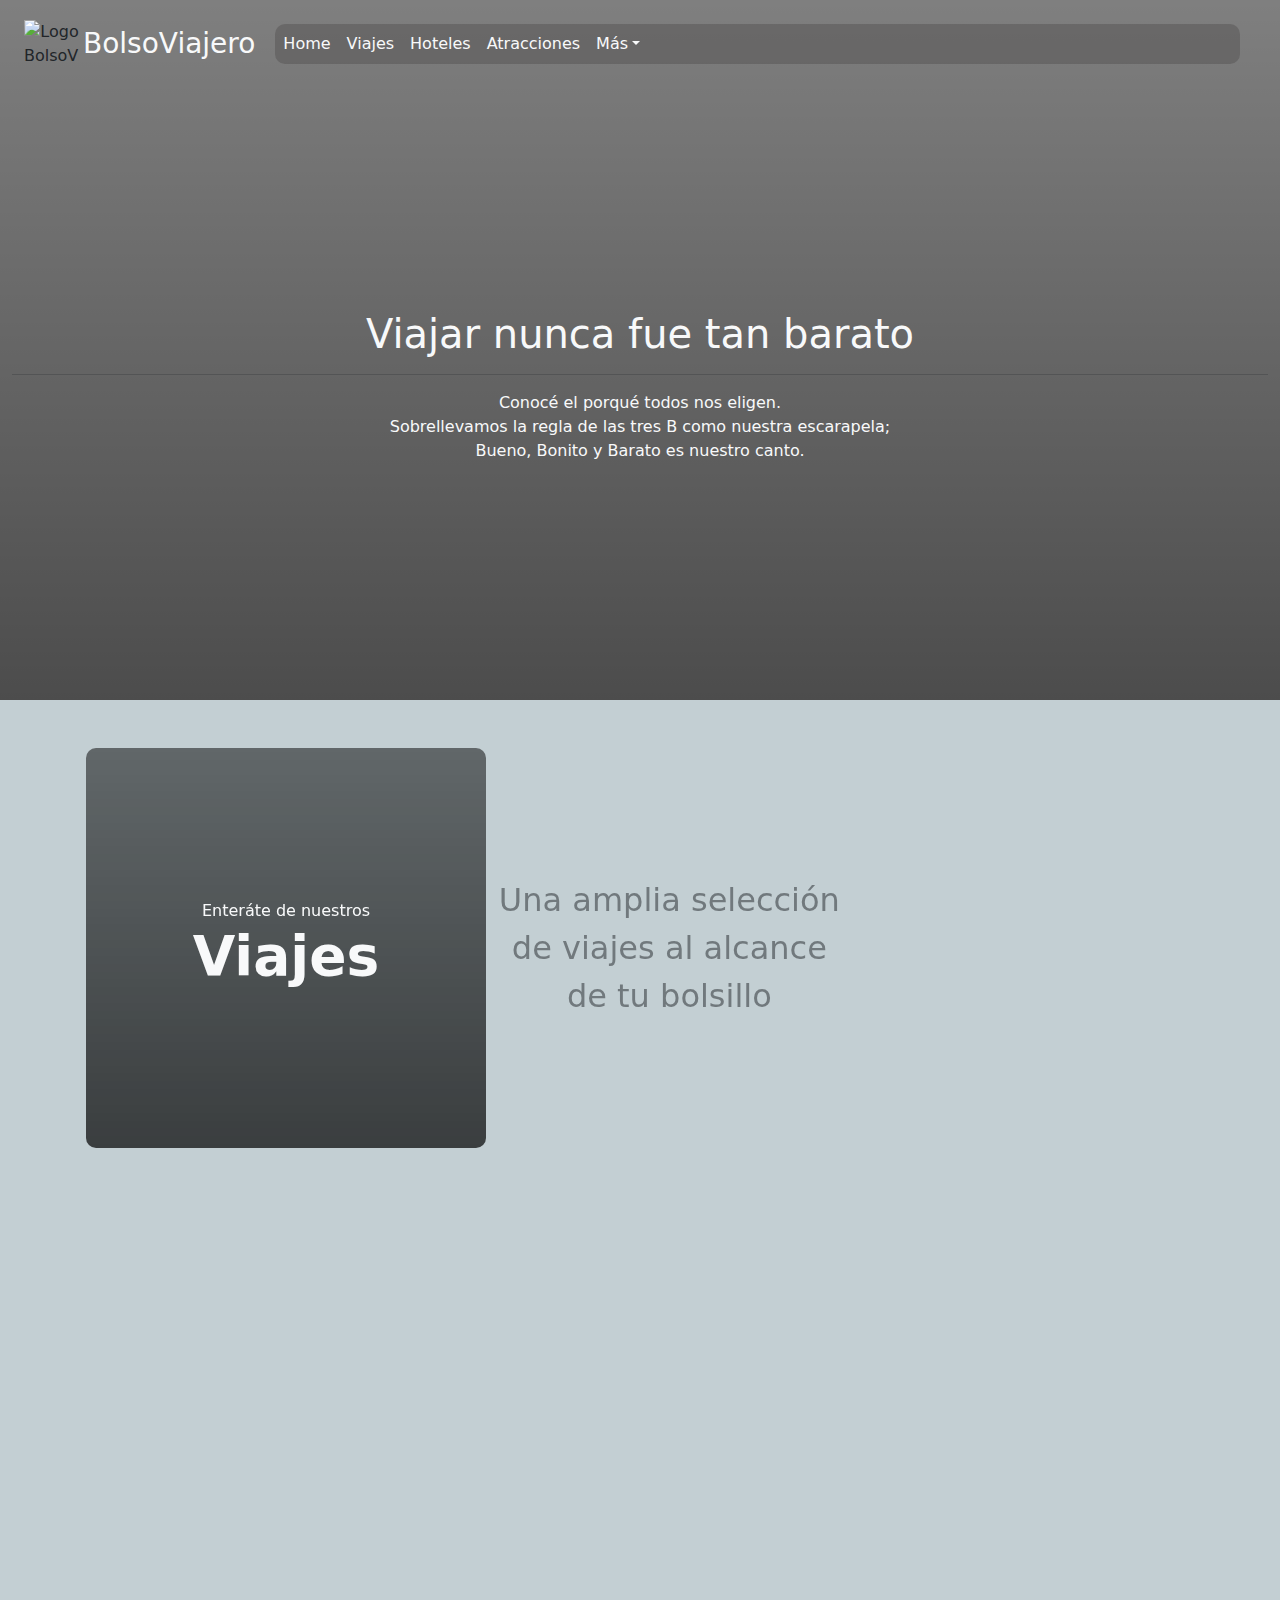
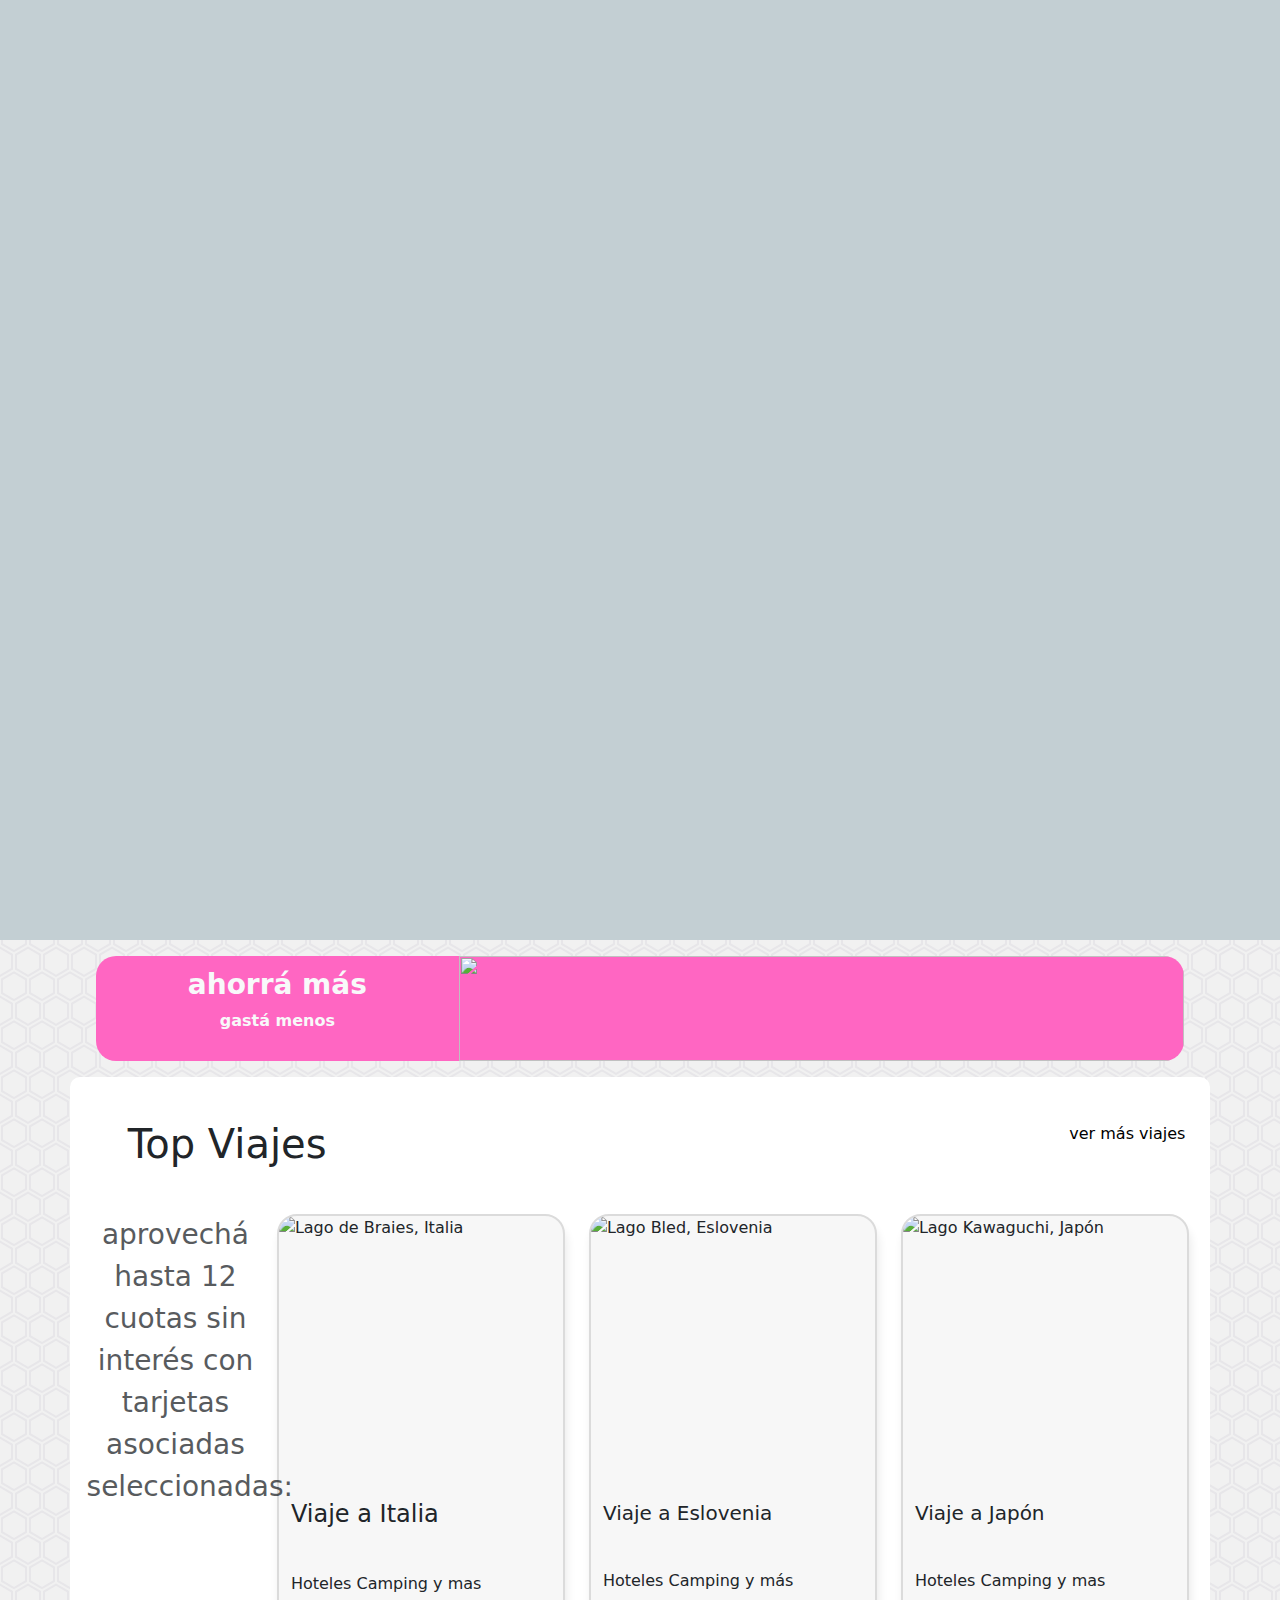
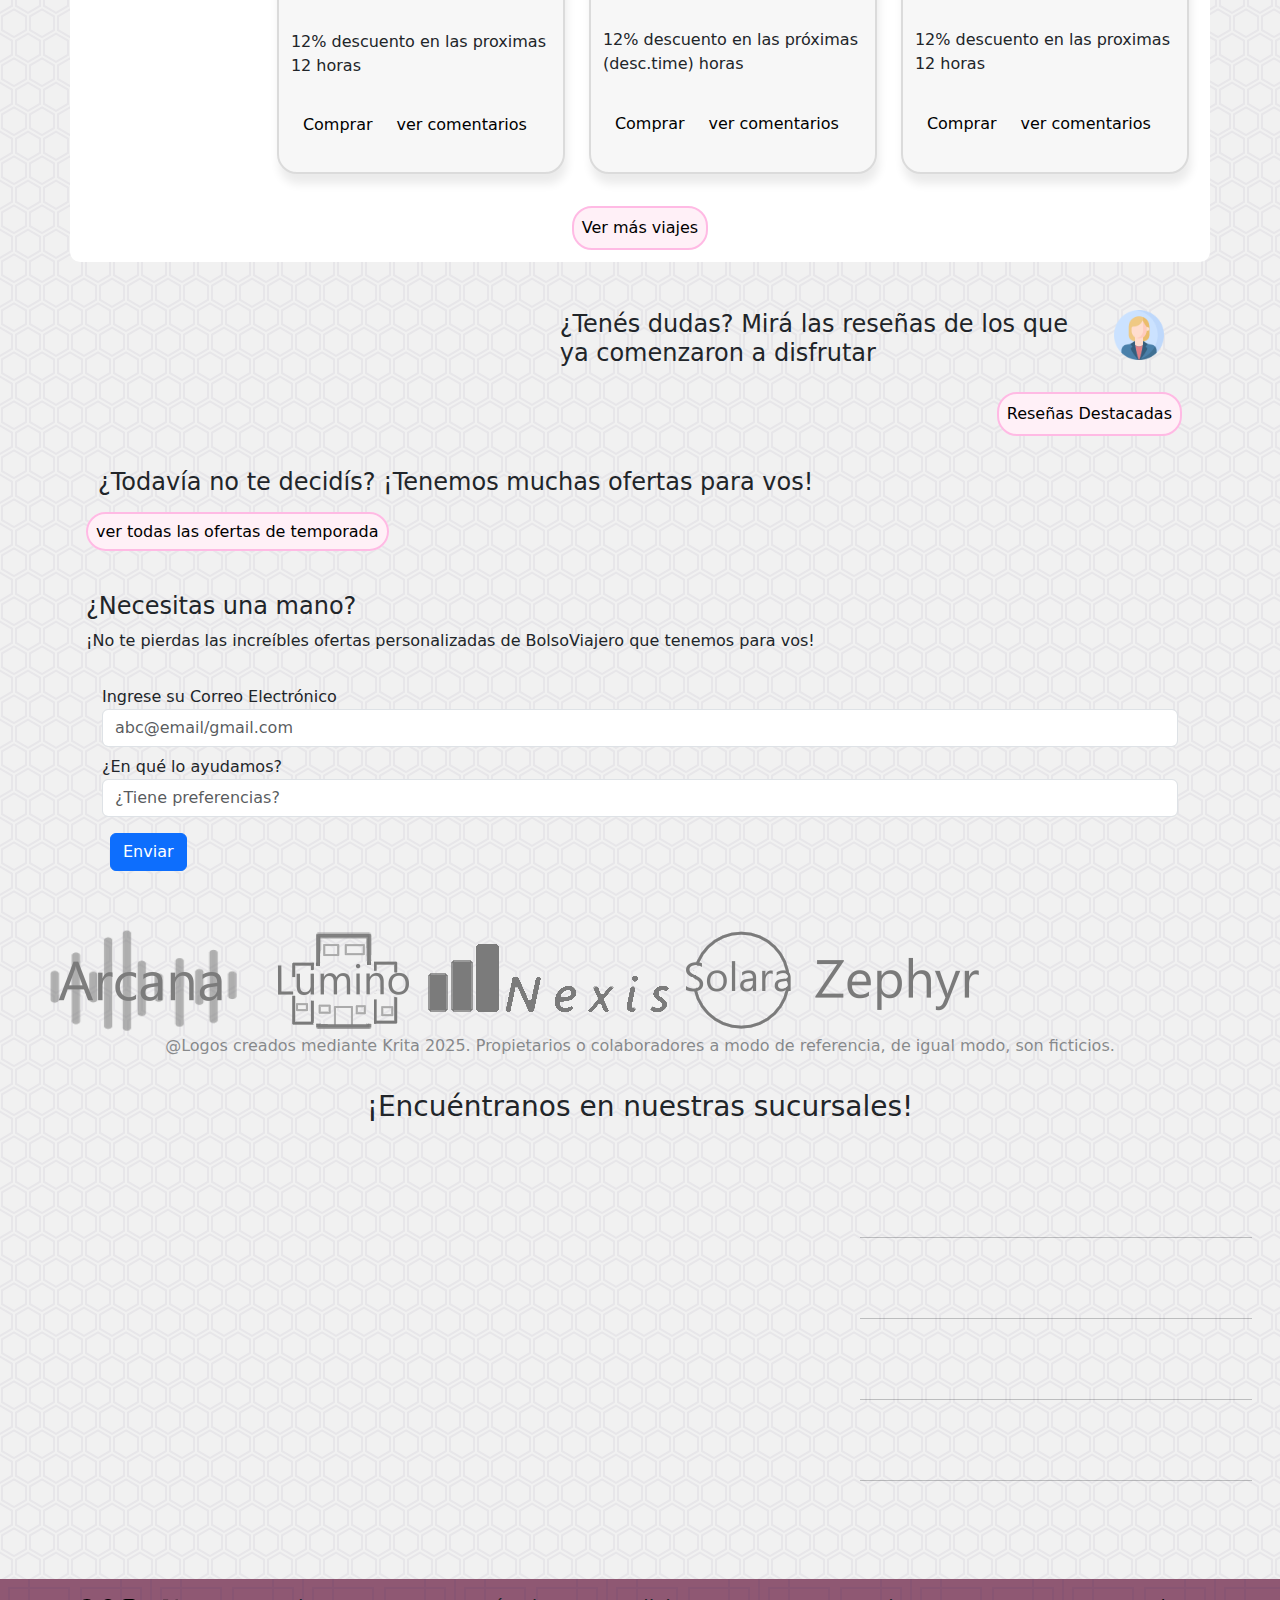
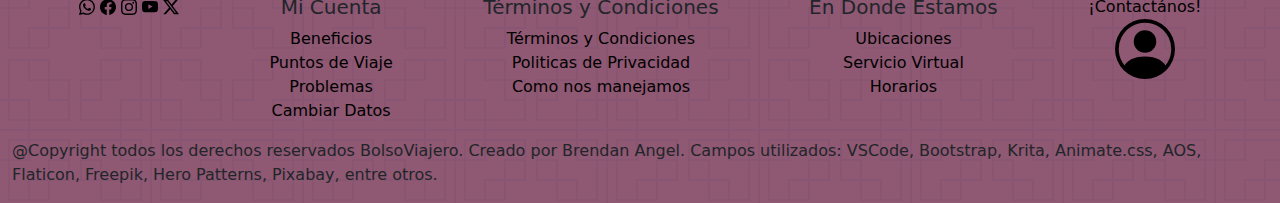
==== commit 3baf3ced: "version 2.01 (minor changes)" ====
--- a/index.html
+++ b/index.html
@@ -1,9 +1,12 @@
 <!doctype html>
 <html lang="en">
 <head>
+    <!-- general -->
     <meta charset="utf-8">
+    <title>BolsoViajero</title>
     <meta name="viewport" content="width=device-width, initial-scale=1">
-    <title>BolsoViajero</title>
+    <meta name="description" content="¡Consigue viajar a precios ajustados a tu bolsillo! Sin complicaciones, fácil y a precio de la competencia">
+    <meta name="keywords" content="viajar, viajes, socios, económico, barato, atracciones, ahorrar, descuentos">
     <!-- bootstrap -->
     <link href="https://cdn.jsdelivr.net/npm/bootstrap@5.3.3/dist/css/bootstrap.min.css" rel="stylesheet" integrity="sha384-QWTKZyjpPEjISv5WaRU9OFeRpok6YctnYmDr5pNlyT2bRjXh0JMhjY6hW+ALEwIH" crossorigin="anonymous">
     <!-- css -->
@@ -27,10 +30,13 @@
             </div>
             <div class="offcanvas-body">
                 <div>
-                    <h4>offcanvas de prueba</h4>
+                    <p class="fs-3"><strong>offcanvas de prueba</strong>
+                        <br>
+                        ¡aún seguímos en remodelación!
+                    </p>
                     <button type="button" class="btn btn-secondary">si</button>
                     <button type="button" class="btn btn-secondary">no</button>
-                    <h4>no sirve jajaj solo para poner contenido</h4>
+                    <p class="fs-5">no sirve jajaj acá deberia haber conversacion chatbot o con servicio técnico</p>
                 </div>
             </div>
         </div>
@@ -392,6 +398,9 @@
                         </div>
                     </div>
                 </div>
+                <div>
+                    <p>@Copyright todos los derechos reservados BolsoViajero. Creado por Brendan Angel. Campos utilizados: VSCode, Bootstrap, Krita, Animate.css, AOS, Flaticon, Freepik, Hero Patterns, Pixabay, entre otros.</p>
+                </div>
             </div>
         </footer>
     </div>
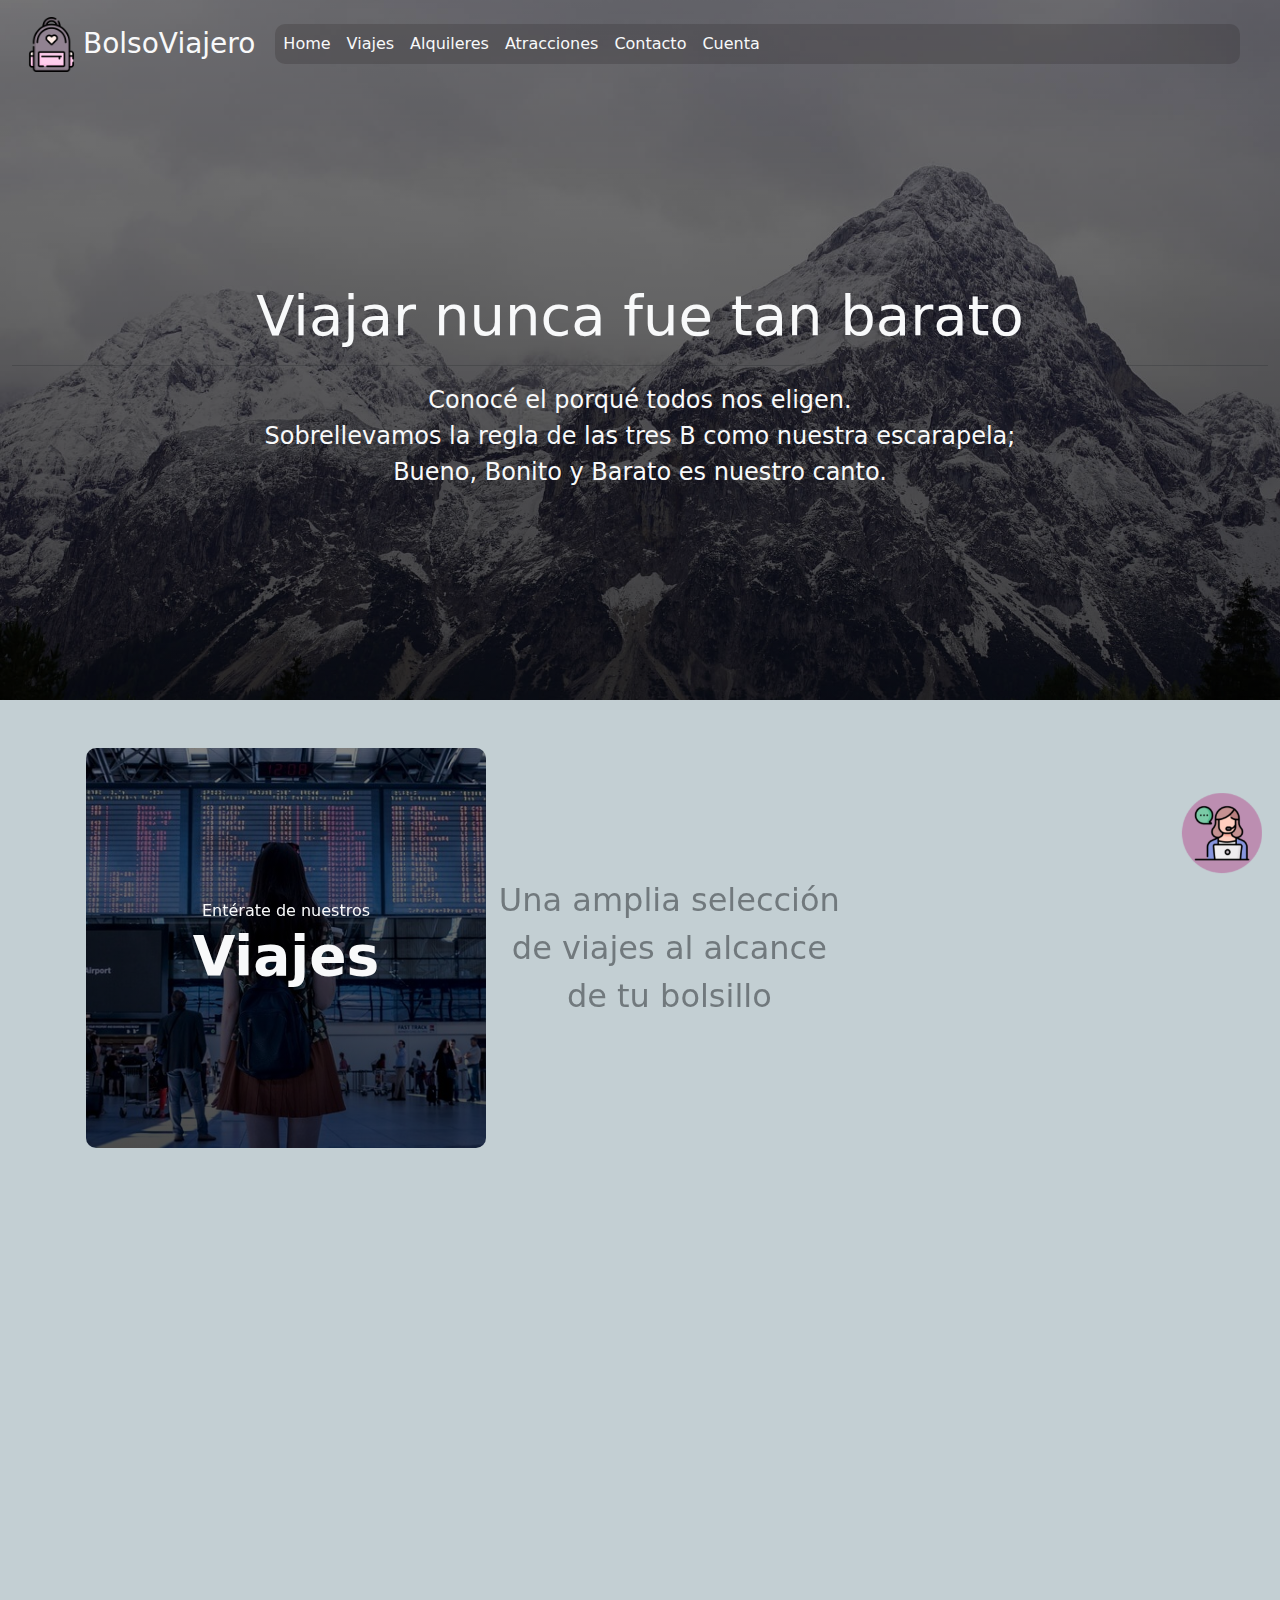
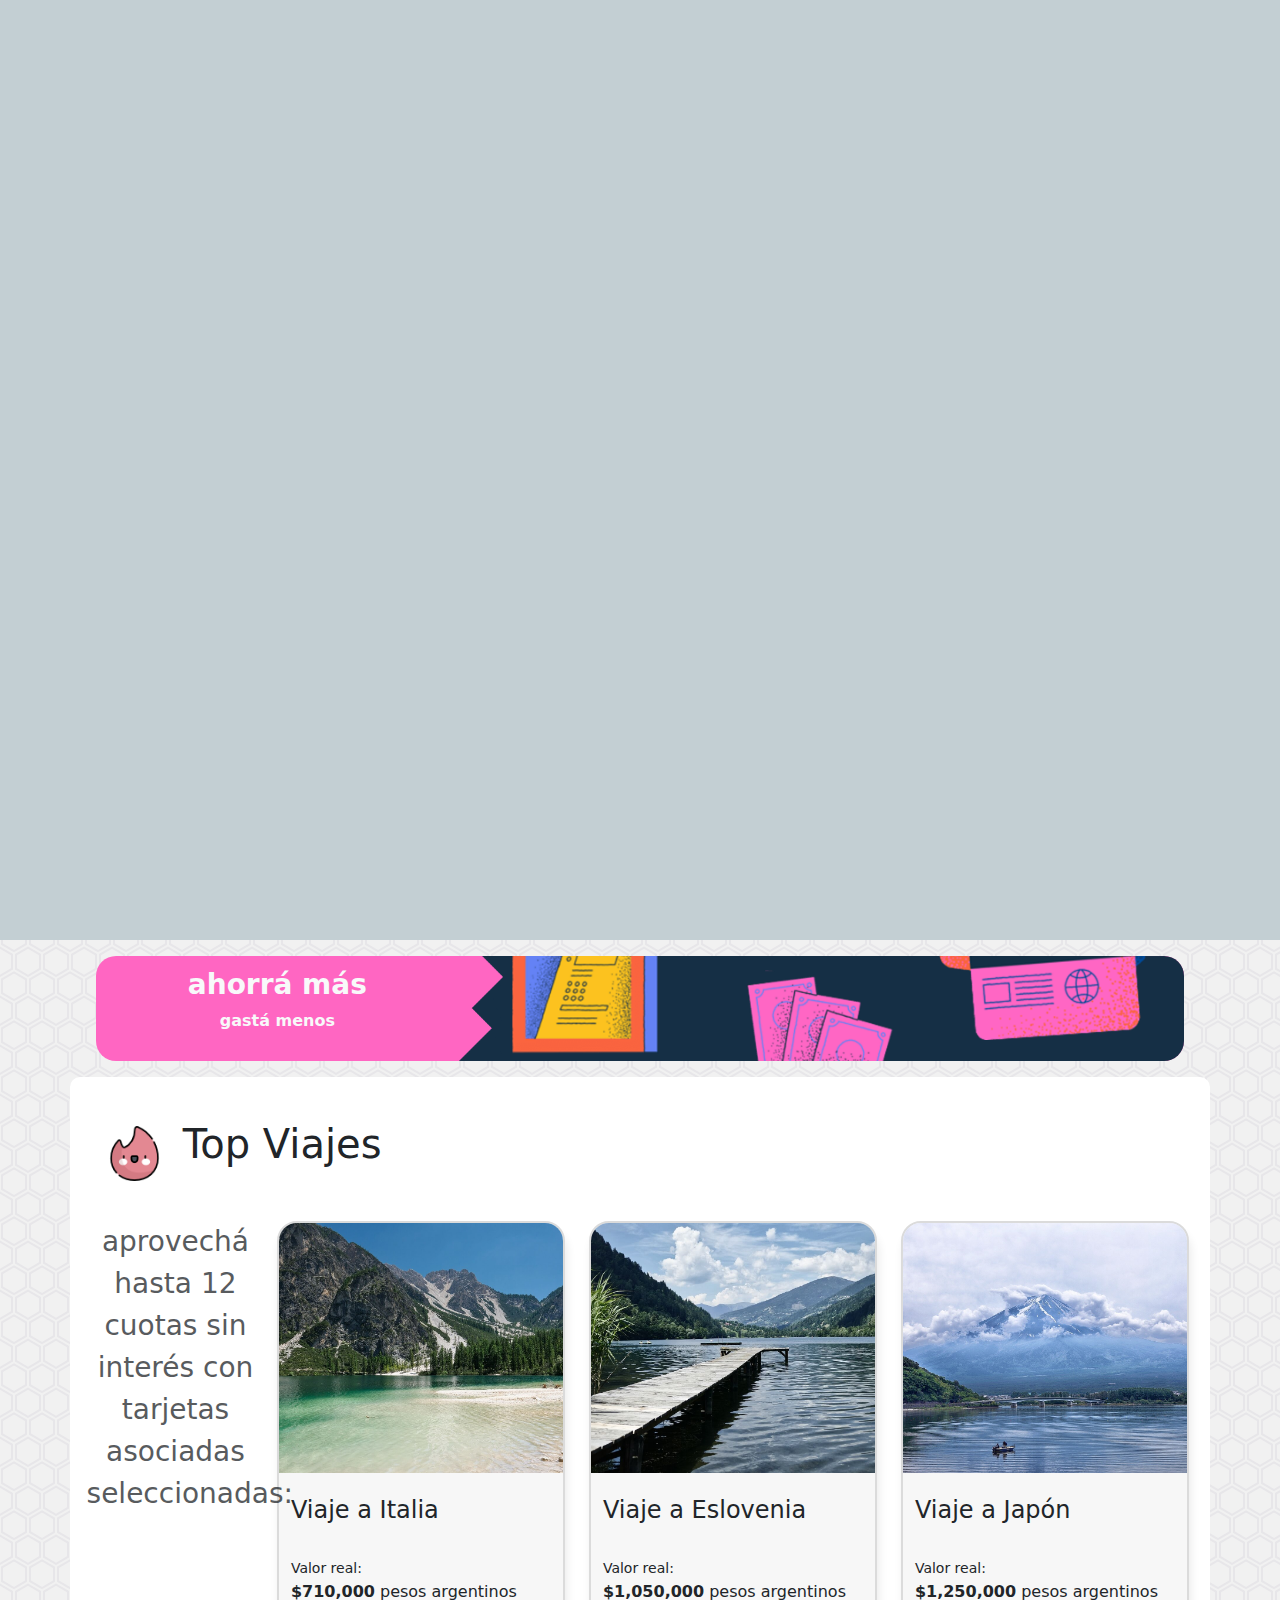
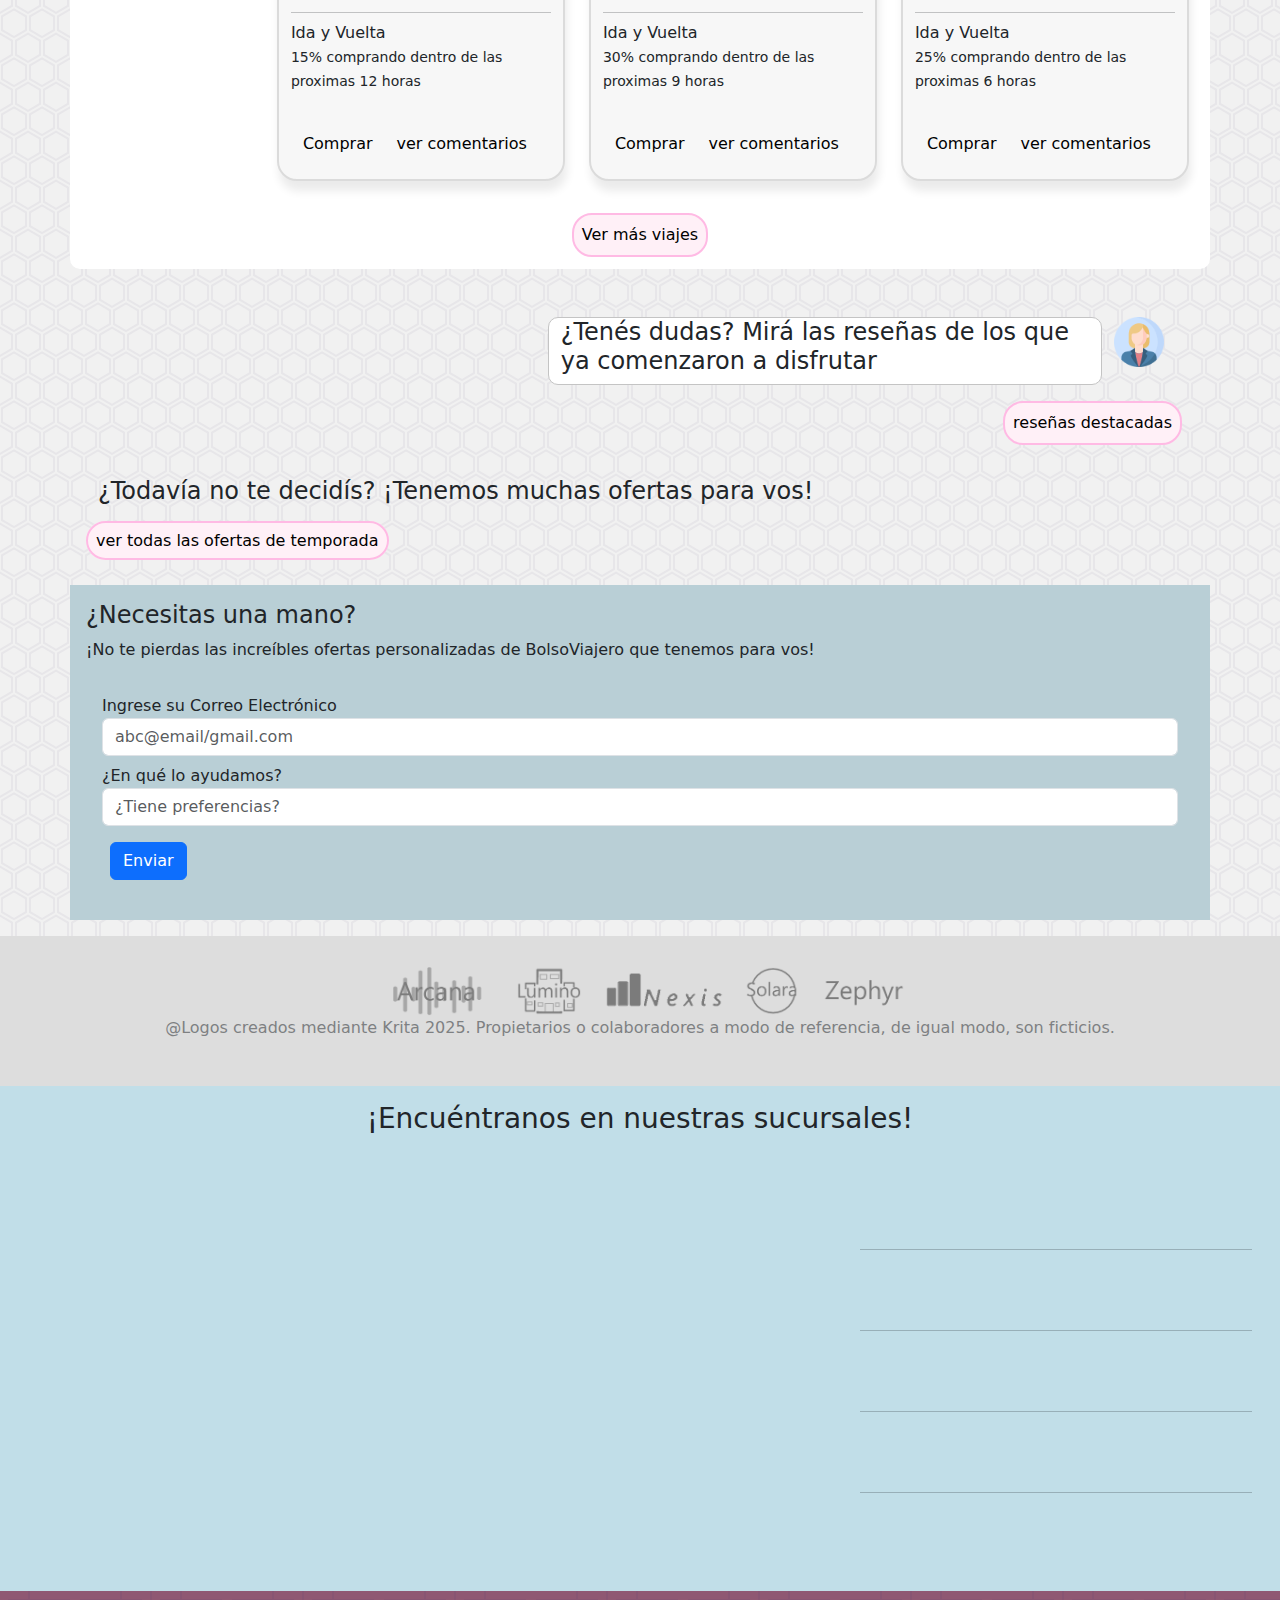
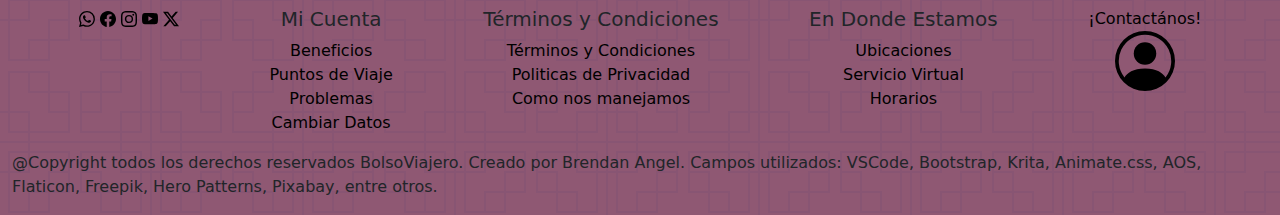
==== commit 183b3d78: "testeo final pre entrega" ====
--- a/index.html
+++ b/index.html
@@ -1,5 +1,5 @@
 <!doctype html>
-<html lang="en">
+<html lang="es">
 <head>
     <!-- general -->
     <meta charset="utf-8">
@@ -7,10 +7,11 @@
     <meta name="viewport" content="width=device-width, initial-scale=1">
     <meta name="description" content="¡Consigue viajar a precios ajustados a tu bolsillo! Sin complicaciones, fácil y a precio de la competencia">
     <meta name="keywords" content="viajar, viajes, socios, económico, barato, atracciones, ahorrar, descuentos">
+    <link rel="shortcut icon" href="./assets/img/primary_icons/logo__bolso-viajero.png" type="image/x-icon">
     <!-- bootstrap -->
     <link href="https://cdn.jsdelivr.net/npm/bootstrap@5.3.3/dist/css/bootstrap.min.css" rel="stylesheet" integrity="sha384-QWTKZyjpPEjISv5WaRU9OFeRpok6YctnYmDr5pNlyT2bRjXh0JMhjY6hW+ALEwIH" crossorigin="anonymous">
     <!-- css -->
-    <link rel="stylesheet" href="./css/style.css">
+    <link rel="stylesheet" href="./style/css-styles/style.css">
     <!-- fonts -->
     <link rel="preconnect" href="https://fonts.googleapis.com">
     <link rel="preconnect" href="https://fonts.gstatic.com" crossorigin>
@@ -22,21 +23,74 @@
 <body>
     <!-- sticky icons fixed -->
     <div class="sticky">
-        <button class="btn --fixed-bottom-right z-3" type="button" data-bs-toggle="offcanvas" data-bs-target="#offcanvasRight" aria-controls="offcanvasRight"><img src="/assets/img/primary_icons/servicio-al-cliente.png" alt="" class="sticky-icons--size"></button>
+        <button class="btn --fixed-bottom-right z-3" type="button" data-bs-toggle="offcanvas" data-bs-target="#offcanvasRight" aria-controls="offcanvasRight"><img src="./assets/img/primary_icons/servicio-al-cliente.png" alt="icono interactivo de servicio al cliente" class="sticky-icons--size"></button>
         <div class="offcanvas offcanvas-end --offcanvas-custom-size" tabindex="-1" id="offcanvasRight" aria-labelledby="offcanvasRightLabel">
-            <div class="offcanvas-header bg-dark rounded-top">
+            <div class="offcanvas-header bg-dark rounded-md-top">
                 <h5 class="offcanvas-title text-light" id="offcanvasRightLabel">¿En qué podemos ayudarle?</h5>
                 <button type="button" class="btn-close" data-bs-dismiss="offcanvas" aria-label="Close"></button>
             </div>
             <div class="offcanvas-body">
-                <div>
-                    <p class="fs-3"><strong>offcanvas de prueba</strong>
-                        <br>
-                        ¡aún seguímos en remodelación!
-                    </p>
-                    <button type="button" class="btn btn-secondary">si</button>
-                    <button type="button" class="btn btn-secondary">no</button>
-                    <p class="fs-5">no sirve jajaj acá deberia haber conversacion chatbot o con servicio técnico</p>
+                <div class="container-fluid">
+                    <div class="row row-cols-1">
+                        <div class="col">
+                            <p class="fs-3 text-center mb-1"><strong>Servicio al Cliente</strong></p>
+                        </div>
+                        <hr>
+                        <div class="col display-inline-custom mb-3">
+                            <div class="mx-0 mx-md-2">
+                                <label for="buscador" id="search-label">
+                                    <input type="search" class="search--custom" name="buscador" id="buscador" placeholder=" ¿En qué te ayudamos?">
+                                </label>
+                            </div>
+                            <button type="submit" class="search-button--custom">Buscar</button>
+                        </div>
+                        <hr>
+                        <div class="col p-0">
+                            <div class="container">
+                                <div class="row border-radius">
+                                    <div class="chat-service p-0">
+                                        <div class="chat-info px-2 d-flex justify-content-between align-content-center">
+                                            <div class="chatbot-icon d-none d-sm-block m-1">
+                                                <img src="/assets/img/icons/chatbot/hastune-miku-icon.png" alt="perfil de hatsune miku">
+                                            </div>
+                                            <div>
+                                                <span class="mb-1 fs-5">Yin: <small>Asistente Virtual</small></span>
+                                                <p class="m-0"><small>"aún en modelación..."</small></p>
+                                            </div>
+                                            <div class="d-inline-flex">
+                                                <span class="--kf-fade-in-out-infinite"><svg xmlns="http://www.w3.org/2000/svg" width="20" height="20" fill="lightgreen" class="bi bi-dot" viewBox="0 0 16 16">
+                                                    <path d="M8 9.5a1.5 1.5 0 1 0 0-3 1.5 1.5 0 0 0 0 3"/>
+                                                  </svg></span>
+                                                <p>En línea</p>
+                                            </div>
+                                        </div>
+                                        <div class="chat-panel container-fluid p-0">
+                                            <div class="row-cols-2 p-2">
+                                                <div class="chatbot-message col-9 p-2 my-2">
+                                                    <p>Bienvenido a Servicio al cliente, soy Yin, tu asistente virtual. ¡Como Hatsune Miku, sólo que en vez de cantar, te ayudaré en tus problemas como en tu cuenta, tus viajes, devoluciones y lo que se le pueda ocurrir aquí!</p>
+                                                </div>
+                                                <div class="client-message col-11 justify-content-end p-2 my-2">
+                                                    <p>¿Qué quieres preguntar?</p>
+                                                </div>
+                                            </div>
+                                        </div>
+                                        <div class="chat-input container-fluid">
+                                            <div class="row row-cols-2 p-1">
+                                                <div class="col-10 p-0 m-0">
+                                                    <label for="client-comment">
+                                                        <input type="text" name="client-comment" id="client-comment" placeholder="Digame, ¿en qué lo ayudo?" class="client-comment--custom">
+                                                    </label>
+                                                </div>
+                                                <div class="col-2 p-0">
+                                                    <button type="button" class="btn-enter--custom"> > </button>
+                                                </div>
+                                            </div>
+                                        </div>
+                                    </div>
+                                </div>
+                            </div>
+                        </div>
+                    </div>
                 </div>
             </div>
         </div>
@@ -51,7 +105,7 @@
                         <div class="navbar--custom-underline">
                             <nav class="navbar navbar-expand-lg">
                                 <div class="container-fluid">
-                                    <img src="/assets/img/primary_icons/logo__bolso-viajero.png" alt="Logo BolsoViajero" class="primary_icons">
+                                    <img src="./assets/img/primary_icons/logo__bolso-viajero.png" alt="Logo BolsoViajero" class="primary_icons">
                                     <h3 class="m-1 text-light">BolsoViajero</h3>
                                     <button class="navbar-toggler" type="button" data-bs-toggle="collapse" data-bs-target="#navbarSupportedContent" aria-controls="navbarSupportedContent" aria-expanded="false" aria-label="Toggle navigation">
                                         <span class="navbar-toggler-icon"></span>
@@ -62,22 +116,19 @@
                                                 <a class="nav-link text-light" aria-current="page" href="#">Home</a>
                                             </li>
                                             <li class="nav-item">
-                                                <a class="nav-link text-light" href="/pages/viajes.html">Viajes</a>
-                                            </li>
-                                            <li class="nav-item">
-                                                <a class="nav-link text-light" href="/pages/hoteles.html">Hoteles</a>
-                                            </li>
-                                            <li class="nav-item">
-                                                <a class="nav-link text-light" href="/pages/atracciones.html">Atracciones</a>
-                                            </li>
-                                            
-                                            <li class="nav-item dropdown">
-                                                <a class="nav-link dropdown-toggle text-light" href="#" role="button" data-bs-toggle="dropdown" aria-expanded="false">Más</a>
-                                                <ul class="dropdown-menu">
-                                                    <li><a class="dropdown-item" href="/pages/contacts.html">Contacto</a></li>
-                                                    <li><hr class="dropdown-divider"></li>
-                                                    <li><a class="dropdown-item" href="/pages/account.html">Iniciar Sesión</a></li>
-                                                </ul>
+                                                <a class="nav-link text-light" href="./pages/viajes.html">Viajes</a>
+                                            </li>
+                                            <li class="nav-item">
+                                                <a class="nav-link text-light" href="./pages/alquileres.html">Alquileres</a>
+                                            </li>
+                                            <li class="nav-item">
+                                                <a class="nav-link text-light" href="./pages/atracciones.html">Atracciones</a>
+                                            </li>
+                                            <li class="nav-item">
+                                                <a class="nav-link text-light" href="./pages/contacts.html">Contacto</a>
+                                            </li>
+                                            <li class="nav-item">
+                                                <a class="nav-link text-light" href="./pages/account.html">Cuenta</a>
                                             </li>
                                         </ul>
                                     </div>
@@ -108,7 +159,7 @@
                         <div class="row row-cols-1 gap-5 ms-1">
                             <div class="col row row-cols-md-2 justify-content-center justify-content-md-start" data-aos="fade-up">
                                 <div class="col-12 col-md-8 --bg-card --bg-card-1 text-light align-content-center text-center">
-                                    <span>Enteráte de nuestros</span>
+                                    <span>Entérate de nuestros</span>
                                     <h2 class="fw-bolder">Viajes</h2>
                                 </div>
                                 <div class="col-12 col-md-4 align-content-center text-center">
@@ -117,20 +168,20 @@
                             </div>
                             <div class="col row row-cols-md-2 justify-content-center justify-content-md-end" data-aos="fade-up">
                                 <div class="col-12 col-md-8 --bg-card --bg-card-2 text-light order-md-2 align-content-center text-center">
-                                    <span>Relajate en nuestra gran lista de</span>
+                                    <span>Relájate en nuestra gran lista de</span>
                                     <h2>Hoteles y Apartamentos</h2>
                                 </div>
                                 <div class="col-12 col-md-4 order-md-1 align-content-center text-center">
-                                    <span class="fs-2 opacity-50">Una amplia gama de hoteles precio-calidad en los que relajarse de tus aventuras</span>
+                                    <span class="fs-2 opacity-50">Una amplia gama de hoteles precio-calidad en dónde relajarse de tus aventuras</span>
                                 </div>
                             </div>
                             <div class="col row row-cols-md-2 justify-content-center justify-content-md-start" data-aos="fade-up">
                                 <div class="col-12 col-md-8 --bg-card --bg-card-3 text-light align-content-center text-center">
-                                    <span>Visita las maravillas de este mundo y sus</span>
+                                    <span>Visíta las maravillas de este mundo y sus</span>
                                     <h2>Atracciones</h2>
                                 </div>
                                 <div class="col-12 col-md-4 align-content-center text-center">
-                                    <span class="fs-2 opacity-50">Conocé lugares icónicos del mundo y sé parte de los que vivieron su belleza</span>
+                                    <span class="fs-2 opacity-50">Conozca lugares icónicos del mundo y sea parte de los que vivieron su belleza</span>
                                 </div>
                             </div>
                             <div class="col row row-cols-md-2 justify-content-center justify-content-md-end" data-aos="fade-up">
@@ -147,13 +198,13 @@
                 </div>
                 <!-- ad -->
                 <div class="col container banner--hr">
-                    <a href="/pages/atracciones.html" class="row">
+                    <a href="./pages/atracciones.html" class="row">
                         <div class="col-12 col-md-4 text-center align-content-center p-0">
                             <h3 class="text-light"><strong>ahorrá más</strong></h3>
                             <p class="text-light fw-bold">gastá menos</p>
                         </div>
                         <div class="col-12 col-md-8 p-0 banner--bg">
-                            <img src="/assets/img/internal-ads/banner_horizontal-icons.png" alt="" class="banner--hr-sideimage">
+                            <img src="./assets/img/internal-ads/banner_horizontal-icons.png" alt="" class="banner--hr-sideimage">
                         </div>
                     </a>
                 </div>                
@@ -163,11 +214,11 @@
                         <div class="container my-md-4 col-12">
                             <div class="row">
                                 <div class="col-12 col-md-7 text-center text-md-start ps-md-4">
-                                    <img src="/assets/img/icons/tinder.png" alt="" class="primary_icons">
+                                    <img src="./assets/img/primary_icons/tinder (3).png" alt="" class="primary_icons">
                                     <span class="fs-1 px-3">Top Viajes</span>
                                 </div>
                                 <div class="col-12 col-md-5 text-center text-md-end mt-2">
-                                    <a href="/pages/viajes.html" class="a--hover-pink --kf-fade-in-out-infinite">ver más viajes</a>
+                                    <a href="./pages/viajes.html" class="a--hover-pink --kf-fade-in-out-infinite">ver más viajes</a>
                                 </div>
                             </div>
                         </div>
@@ -180,56 +231,53 @@
                                     <div class="content__section__card col-12 col-xl-10">
                                         <div class="row row-cols-1 row-cols-md-3 justify-content-center gap-5">
                                             <div class="row row-cols-1 col-12 col-md-4 --card-size p-0">
-                                                <img src="/assets/img/section_b_viajes/italia-lago-de-braies.jpg" alt="Lago de Braies, Italia" class="--card-img p-0">
-                                                <div class="col">
-                                                    <h4>Viaje a Italia</h4>
-                                                </div>
-                                                <div class="col">
-                                                    Hoteles Camping y mas
-                                                </div>
-                                                <div class="col">
-                                                    12% descuento en las proximas 12 horas
+                                                <img src="./assets/img/section_b_viajes/italia-lago-de-braies.jpg" alt="Lago de Braies, Italia" class="--card-img p-0">
+                                                <h4>Viaje a Italia</h4>
+                                                <div class="col my-0">
+                                                    <span><small>Valor real:</small></span>
+                                                    <p class="m-0"><strong>$710,000</strong> pesos argentinos</p>
+                                                    <hr class="my-2">
+                                                    <p class="m-0">Ida y Vuelta</p>
+                                                    <p><small>15% comprando dentro de las proximas 12 horas</small></p>
                                                 </div>
                                                 <ul class="col nav justify-content-evenly">
                                                     <li class="nav-item row row-cols-auto">
-                                                        <a href="/pages/viajes.html">Comprar</a>
-                                                        <a href="/pages/viajes.html">ver comentarios</a>
+                                                        <a href="./pages/viajes.html">Comprar</a>
+                                                        <a href="./pages/viajes.html">ver comentarios</a>
                                                     </li>
                                                 </ul>
                                             </div>
                                             <div class="row col-12 row-cols-1 col-md-4 --card-size p-0">
-                                                <img src="/assets/img/section_b_viajes/eslovenia-lago-bled.jpg" alt="Lago Bled, Eslovenia" class="--card-img p-0">
-                                                <div class="col">
-                                                    <h5>Viaje a Eslovenia</h5>
-                                                </div>
-                                                <div class="col">
-                                                    Hoteles Camping y más
-                                                </div>
-                                                <div class="col">
-                                                    12% descuento en las próximas (desc.time) horas
+                                                <img src="./assets/img/section_b_viajes/eslovenia-lago-bled.jpg" alt="Lago Bled, Eslovenia" class="--card-img p-0">
+                                                <h4>Viaje a Eslovenia</h4>
+                                                <div class="col my-0">
+                                                    <span><small>Valor real:</small></span>
+                                                    <p class="m-0"><strong>$1,050,000</strong> pesos argentinos</p>
+                                                    <hr class="my-2">
+                                                    <p class="m-0">Ida y Vuelta</p>
+                                                    <p><small>30% comprando dentro de las proximas 9 horas</small></p>
                                                 </div>
                                                 <ul class="col nav justify-content-evenly">
                                                     <li class="nav-item row row-cols-auto">
-                                                        <a href="/pages/viajes.html">Comprar</a>
-                                                        <a href="/pages/viajes.html">ver comentarios</a>
+                                                        <a href="./pages/viajes.html">Comprar</a>
+                                                        <a href="./pages/viajes.html">ver comentarios</a>
                                                     </li>
                                                 </ul>
                                             </div>
                                             <div class="row col-12 row-cols-1 col-md-4 --card-size p-0">
-                                                <img src="/assets/img/section_b_viajes/japon-lago-kawaguchi.jpg" alt="Lago Kawaguchi, Japón" class="--card-img p-0">
-                                                <div class="col">
-                                                    <h5>Viaje a Japón</h5>
-                                                </div>
-                                                <div class="col">
-                                                    Hoteles Camping y mas
-                                                </div>
-                                                <div class="col">
-                                                    12% descuento en las proximas 12 horas
+                                                <img src="./assets/img/section_b_viajes/japon-lago-kawaguchi.jpg" alt="Lago Kawaguchi, Japón" class="--card-img p-0">
+                                                <h4>Viaje a Japón</h4>
+                                                <div class="col my-0">
+                                                    <span><small>Valor real:</small></span>
+                                                    <p class="m-0"><strong>$1,250,000</strong> pesos argentinos</p>
+                                                    <hr class="my-2">
+                                                    <p class="m-0">Ida y Vuelta</p>
+                                                    <p><small>25% comprando dentro de las proximas 6 horas</small></p>
                                                 </div>
                                                 <ul class="col nav justify-content-evenly">
                                                     <li class="nav-item row row-cols-auto">
-                                                        <a href="/pages/viajes.html">Comprar</a>
-                                                        <a href="/pages/viajes.html">ver comentarios</a>
+                                                        <a href="./pages/viajes.html">Comprar</a>
+                                                        <a href="./pages/viajes.html">ver comentarios</a>
                                                     </li>
                                                 </ul>
                                             </div>
@@ -239,7 +287,7 @@
                             </div>
                         </div>
                         <div class="col d-flex justify-content-center">
-                            <a href="/pages/contacts.html"><button type="button" class="p-2 btn--pink">Ver más viajes</button></a>
+                            <a href="./pages/viajes.html" class="p-2 btn--pink">Ver más viajes</a>
                         </div>
                     </div>
                 </div>
@@ -255,7 +303,7 @@
                                     <img src="./assets/img/account/perfil.png" alt="" style="width: 50px;">
                                 </div>
                                 <div class="col-12 d-flex justify-content-end mt-3">
-                                    <button type="button" class="btn--pink p-2">Reseñas Destacadas</button>
+                                    <a href="./pages/viajes.html" class="p-2 btn--pink">reseñas destacadas</a>
                                 </div>
                             </div>
                             <div class="col row row-cols-2 justify-content-start p-0">
--- a/style/css-styles/style.css
+++ b/style/css-styles/style.css
@@ -0,0 +1,564 @@
+@charset "UTF-8";
+/* paleta de colores que me gustan */
+/* mixins */
+/* extends */
+.button-pink-preset, .btn--pink {
+  background-color: #fff0f7;
+  border: 2px solid #ffbae4;
+  border-radius: 20px;
+}
+
+/* body */
+/* sticky */
+.--fixed-bottom-right {
+  position: absolute;
+  bottom: 10px;
+  right: 10px;
+}
+
+.sticky-icons--size {
+  width: 60px;
+  height: auto;
+}
+
+.--fixed-bottom-right {
+  position: fixed;
+  right: 5px;
+  bottom: 20px;
+}
+
+/* body grid */
+.body--grid-area {
+  height: 100vh;
+  display: grid;
+  grid-template-rows: auto 1fr auto;
+  grid-template-areas: "header" "main" "footer";
+}
+
+.header-area {
+  grid-area: header;
+}
+
+.header-intro--grid {
+  grid-area: header;
+  text-align: center;
+  background-image: linear-gradient(rgba(0, 0, 0, 0.5), rgba(0, 0, 0, 0.7)), url(/assets/img/section_a_home/intro.jpg);
+  background-position: center;
+  background-repeat: no-repeat;
+  background-size: cover;
+  height: 600px;
+  width: auto;
+  display: grid;
+  grid-template-areas: "header-2" "intro-2";
+  grid-template-rows: auto 1fr;
+}
+
+main, .main {
+  grid-area: main;
+  background: #f1f1f1;
+  background-image: url("data:image/svg+xml,%3Csvg xmlns='http://www.w3.org/2000/svg' width='28' height='49' viewBox='0 0 28 49'%3E%3Cg fill-rule='evenodd'%3E%3Cg id='hexagons' fill='%239C92AC' fill-opacity='0.12' fill-rule='nonzero'%3E%3Cpath d='M13.99 9.25l13 7.5v15l-13 7.5L1 31.75v-15l12.99-7.5zM3 17.9v12.7l10.99 6.34 11-6.35V17.9l-11-6.34L3 17.9zM0 15l12.98-7.5V0h-2v6.35L0 12.69v2.3zm0 18.5L12.98 41v8h-2v-6.85L0 35.81v-2.3zM15 0v7.5L27.99 15H28v-2.31h-.01L17 6.35V0h-2zm0 49v-8l12.99-7.5H28v2.31h-.01L17 42.15V49h-2z'/%3E%3C/g%3E%3C/g%3E%3C/svg%3E");
+}
+
+footer {
+  grid-area: footer;
+  background-color: #8f5873;
+  background-image: url("data:image/svg+xml,%3Csvg xmlns='http://www.w3.org/2000/svg' width='152' height='152' viewBox='0 0 152 152'%3E%3Cg fill-rule='evenodd'%3E%3Cg id='temple' fill='%23544074' fill-opacity='0.11'%3E%3Cpath d='M152 150v2H0v-2h28v-8H8v-20H0v-2h8V80h42v20h20v42H30v8h90v-8H80v-42h20V80h42v40h8V30h-8v40h-42V50H80V8h40V0h2v8h20v20h8V0h2v150zm-2 0v-28h-8v20h-20v8h28zM82 30v18h18V30H82zm20 18h20v20h18V30h-20V10H82v18h20v20zm0 2v18h18V50h-18zm20-22h18V10h-18v18zm-54 92v-18H50v18h18zm-20-18H28V82H10v38h20v20h38v-18H48v-20zm0-2V82H30v18h18zm-20 22H10v18h18v-18zm54 0v18h38v-20h20V82h-18v20h-20v20H82zm18-20H82v18h18v-18zm2-2h18V82h-18v18zm20 40v-18h18v18h-18zM30 0h-2v8H8v20H0v2h8v40h42V50h20V8H30V0zm20 48h18V30H50v18zm18-20H48v20H28v20H10V30h20V10h38v18zM30 50h18v18H30V50zm-2-40H10v18h18V10z'/%3E%3C/g%3E%3C/g%3E%3C/svg%3E");
+}
+
+/* header */
+.bg--white {
+  background-color: rgba(36, 33, 33, 0.219);
+  border-radius: 10px;
+}
+
+.primary_icons, .primary-icons {
+  width: 30px;
+  height: auto;
+}
+
+.navbar--custom-shadow:focus {
+  border-bottom: rgb(22, 20, 20);
+  box-shadow: 0px 10px 10px grey;
+}
+
+/* main */
+.header-2 {
+  grid-area: header-2;
+}
+
+.intro-2 {
+  grid-area: intro-2;
+}
+
+.main__content {
+  margin: 0%;
+}
+
+.content--bg {
+  padding: 1%;
+  background-color: #ffffff;
+  border-radius: 10px;
+}
+
+/* card (sin colision sobre fixed-icons)*/
+.--card-size {
+  width: 18rem;
+  height: 35rem;
+  border-radius: 20px;
+  background-color: rgb(247, 247, 247);
+  box-shadow: 2px 10px 10px rgb(235, 235, 235);
+  border: 2px solid rgb(219, 219, 219);
+  overflow: hidden;
+}
+
+.--card-img {
+  max-width: 100%;
+  height: 45%;
+  object-fit: cover;
+  object-position: center;
+}
+
+.btn--pink:focus {
+  color: #ff66c2;
+  background-color: #ffcfe5;
+  border: 2px solid #f7eff3;
+  transition: 0.3s;
+}
+
+/* home */
+/* query's home */
+@media (min-width: 1024px) {
+  .--fs-md-h1 {
+    font-size: 3.5rem;
+  }
+  .--fs-md-sbttl {
+    font-size: 1.5rem;
+  }
+}
+/* content-one */
+/* no recuerdo como usar imagenes de fondo (arreglar después) */
+.--bg-card-1 {
+  background-image: linear-gradient(rgba(0, 0, 0, 0.5), rgba(0, 0, 0, 0.7)), url(/assets/img/section_a_home/content-one/viajes.jpg);
+}
+
+.--bg-card-2 {
+  background-image: linear-gradient(rgba(0, 0, 0, 0.5), rgba(0, 0, 0, 0.7)), url(/assets/img/section_a_home/content-one/hotel.jpg);
+}
+
+.--bg-card-3 {
+  background-image: linear-gradient(rgba(0, 0, 0, 0.5), rgba(0, 0, 0, 0.7)), url(/assets/img/section_a_home/content-one/carousel.jpg);
+}
+
+.--bg-card-4 {
+  background-image: linear-gradient(rgba(0, 0, 0, 0.5), rgba(0, 0, 0, 0.7)), url(/assets/img/section_a_home/content-one/socio.jpg);
+}
+
+.--bg-card {
+  height: 300px;
+  width: 300px;
+  background-position: center;
+  background-repeat: no-repeat;
+  background-size: cover;
+  border-radius: 10px;
+}
+
+.--bg-card h2 {
+  font-size: 40px;
+}
+
+.--card-comment {
+  border: 1px solid rgb(196, 196, 196);
+  border-radius: 10px;
+  background-color: #ffffff;
+}
+
+/* patreon */
+.logos {
+  overflow: hidden;
+  padding: 30px 0px;
+}
+
+.slide-logo {
+  display: flex;
+  flex-flow: row wrap;
+  justify-content: center;
+  gap: 20px;
+}
+.slide-logo img {
+  height: 50px;
+}
+
+/* viajes */
+.big-card-section {
+  height: 500px;
+  background-color: #3e6d8a;
+}
+
+.slider-card {
+  width: 100%;
+  height: 100%;
+  position: relative;
+  overflow: hidden;
+}
+.slider-card img {
+  position: absolute;
+  top: 0px;
+  width: 100%;
+  height: 500px;
+  object-fit: cover;
+  object-position: center;
+  filter: brightness(60%);
+}
+
+.control--size {
+  width: 50px;
+  height: 100%;
+}
+
+.comment--style {
+  width: 90%;
+  height: 45%;
+  display: flex;
+  justify-content: center;
+  background-color: #ebebeb;
+  border: 1 solid grey;
+  border-radius: 10px;
+}
+.comment--style p {
+  margin: 0%;
+  padding: 0%;
+}
+
+.carousel-caption h3 {
+  color: yellow;
+}
+.carousel-caption p {
+  opacity: 70%;
+}
+
+/* account */
+.button--custom {
+  width: 100%;
+  padding: 0%;
+  margin: 1rem 0%;
+}
+
+.account__aside--custom {
+  border-radius: 10px;
+}
+
+.account__aside--custom, .account__aside--custom-right, .account__aside--custom-left {
+  background-color: rgb(218, 130, 191);
+  border: 2px solid rgb(202, 124, 177);
+}
+
+@media (min-width: 768px) {
+  .account__aside--custom-left {
+    border-radius: 10px 0px 0px 10px;
+  }
+  .account__aside--custom-right {
+    border-radius: 0px 10px 10px 0px;
+  }
+}
+.card--custom-left {
+  border-radius: 0px 10px 10px 0px;
+}
+
+.card--custom-right {
+  border-radius: 10px 0px 0px 10px;
+}
+
+/* contacts */
+.--bg-pink {
+  background-color: rgb(177, 142, 148);
+}
+
+/* footer */
+footer {
+  background-color: #8f5873;
+  background-image: url("data:image/svg+xml,%3Csvg xmlns='http://www.w3.org/2000/svg' width='152' height='152' viewBox='0 0 152 152'%3E%3Cg fill-rule='evenodd'%3E%3Cg id='temple' fill='%23544074' fill-opacity='0.11'%3E%3Cpath d='M152 150v2H0v-2h28v-8H8v-20H0v-2h8V80h42v20h20v42H30v8h90v-8H80v-42h20V80h42v40h8V30h-8v40h-42V50H80V8h40V0h2v8h20v20h8V0h2v150zm-2 0v-28h-8v20h-20v8h28zM82 30v18h18V30H82zm20 18h20v20h18V30h-20V10H82v18h20v20zm0 2v18h18V50h-18zm20-22h18V10h-18v18zm-54 92v-18H50v18h18zm-20-18H28V82H10v38h20v20h38v-18H48v-20zm0-2V82H30v18h18zm-20 22H10v18h18v-18zm54 0v18h38v-20h20V82h-18v20h-20v20H82zm18-20H82v18h18v-18zm2-2h18V82h-18v18zm20 40v-18h18v18h-18zM30 0h-2v8H8v20H0v2h8v40h42V50h20V8H30V0zm20 48h18V30H50v18zm18-20H48v20H28v20H10V30h20V10h38v18zM30 50h18v18H30V50zm-2-40H10v18h18V10z'/%3E%3C/g%3E%3C/g%3E%3C/svg%3E");
+}
+
+.footer__service-icon--custom {
+  width: 60px;
+  height: auto;
+}
+
+* {
+  margin: 0%;
+  padding: 0%;
+  box-sizing: border-box;
+}
+
+/* general */
+body {
+  display: relative;
+}
+
+a {
+  list-style: none;
+  text-decoration: none;
+  color: black;
+}
+
+a:hover {
+  color: rgb(247, 129, 168);
+  transition: color 0.2s;
+}
+
+footer a:hover {
+  color: rgb(255, 255, 255);
+}
+
+li {
+  list-style-type: none;
+}
+
+ul {
+  margin: 0%;
+  padding: 0%;
+}
+
+.icon-card {
+  width: 30px;
+  height: auto;
+  object-fit: contain;
+}
+
+@media (min-width: 768px) {
+  .icon-card {
+    width: 50px;
+  }
+}
+/* colors */
+/* agregar mas tarde variables */
+.--lightblue {
+  background-color: #c1dee8;
+}
+
+.bg--container-pink {
+  background-color: rgb(185, 207, 214);
+}
+
+.--bg-grey {
+  background-color: #dddddd;
+}
+
+.--bg-dark-grey {
+  background-color: #303030;
+}
+
+.bg--yellow {
+  background-color: #eeda81;
+}
+
+/* query */
+@media (min-width: 769px) {
+  .aside--sm-hidden {
+    display: block;
+  }
+  .sticky-icons--size {
+    width: 80px;
+    height: auto;
+  }
+  .--offcanvas-custom-size {
+    border-radius: 30px;
+    height: 97%;
+    margin: 1% 2%;
+  }
+  .header-intro--grid {
+    height: 700px;
+  }
+  .primary_icons {
+    width: 55px;
+  }
+  .--bg-card {
+    height: 400px;
+    width: 400px;
+    background-position: center;
+    background-repeat: no-repeat;
+    background-size: cover;
+    transition: 1s;
+  }
+  .--bg-card:hover {
+    width: 430px;
+    height: 430px;
+    transition: 1s;
+  }
+  .--bg-card h2 {
+    font-size: 55px;
+  }
+}
+/* display none/@query's */
+.display--none-md {
+  display: none;
+}
+
+@media (min-width: 768px) {
+  .display--none-md {
+    display: block;
+  }
+}
+/* ads */
+.banner--hr {
+  width: 85%;
+  background-color: #ff66c2;
+  border-radius: 20px;
+  overflow: hidden;
+}
+
+.banner--bg {
+  background-image: url(/assets/img/internal-ads/banner_horizontal-bg.png);
+  background-size: cover;
+  background-position: right;
+}
+
+.banner--hr-sideimage {
+  width: 100%;
+  height: 105px;
+  object-fit: cover;
+}
+
+@media (min-width: 768px) {
+  .banner--bg {
+    background-image: url(/assets/img/internal-ads/banner_horizontal-bg.png);
+    background-size: cover;
+    background-repeat: no-repeat;
+    background-position: left;
+  }
+}
+/* service-canvas */
+@media (min-width: 769px) {
+  .rounded-md-top {
+    border-radius: 10px 10px 0px 0px;
+  }
+}
+.display-inline-custom {
+  display: inline-flex;
+  width: 100%;
+}
+
+.search--custom {
+  width: 100%;
+  height: 2.5rem;
+  border-radius: 5px 0px 0px 5px;
+  border-color: rgb(201, 201, 201);
+}
+
+.search-button--custom {
+  width: 30%;
+  color: rgb(52, 48, 255);
+  background-color: rgb(234, 233, 255);
+  border-color: rgb(101, 100, 158);
+  border-radius: 0px 10px 10px 0px;
+}
+
+.chat-service {
+  height: 100%;
+  display: grid;
+  overflow: hidden;
+  grid-template-areas: "chat-info" "chat-panel" "chat-input";
+  grid-template-rows: auto 1fr auto;
+  border: 1px solid rgb(198, 246, 255);
+  box-shadow: rgb(255, 198, 252) 0px 10px 30px;
+  border-radius: 10px;
+}
+
+.chat-info {
+  width: 100%;
+  grid-area: chat-info;
+  background-color: rgb(118, 171, 252);
+}
+.chat-info .chatbot-icon {
+  overflow: hidden;
+  background-color: rgb(95, 161, 161);
+  border-radius: 30%;
+}
+
+.chat-panel {
+  grid-area: chat-panel;
+  background-color: #accfd1;
+}
+.chat-panel div .chatbot-message {
+  margin: 3%;
+  background-color: rgb(222, 255, 249);
+  border-radius: 0px 10px 10px 30px;
+}
+.chat-panel div .client-message {
+  margin: 3%;
+  background-color: rgb(138, 209, 138);
+  border-radius: 10px 0px 30px 10px;
+}
+
+.chat-input {
+  grid-area: chat-input;
+  background-color: rgb(118, 171, 252);
+}
+.chat-input label {
+  width: 100%;
+}
+.chat-input label .client-comment--custom {
+  width: 100%;
+  padding: 20px;
+  height: 30px;
+  border-radius: 10px 0px 0px 10px;
+}
+.chat-input .btn-enter--custom {
+  width: 100%;
+  height: 100%;
+  color: #47878d;
+  border: 2px solid #237179;
+  border-radius: 0px 10px 10px 0px;
+  background-color: #accfd1;
+}
+
+/* ANIMATIONS/home */
+/* one use per load */
+.--kf-fade-in {
+  opacity: 1;
+  animation: FadeIn 2s;
+}
+
+@keyframes FadeIn {
+  0% {
+    opacity: 0;
+  }
+  100% {
+    opacity: 1;
+  }
+}
+.--kf-fade-in-delay-2s {
+  opacity: 1;
+  animation: FadeInDelay2s 4s;
+}
+
+@keyframes FadeInDelay2s {
+  0% {
+    opacity: 0;
+  }
+  50% {
+    opacity: 0;
+  }
+  100% {
+    opacity: 1;
+  }
+}
+/* infinite / loop */
+.--kf-fade-in-out-infinite {
+  opacity: 0;
+  animation: FadeInOut 2s infinite;
+}
+
+@keyframes FadeInOut {
+  0% {
+    opacity: 0;
+  }
+  50% {
+    opacity: 1;
+  }
+  100% {
+    opacity: 0;
+  }
+}
+
+/*# sourceMappingURL=style.css.map */
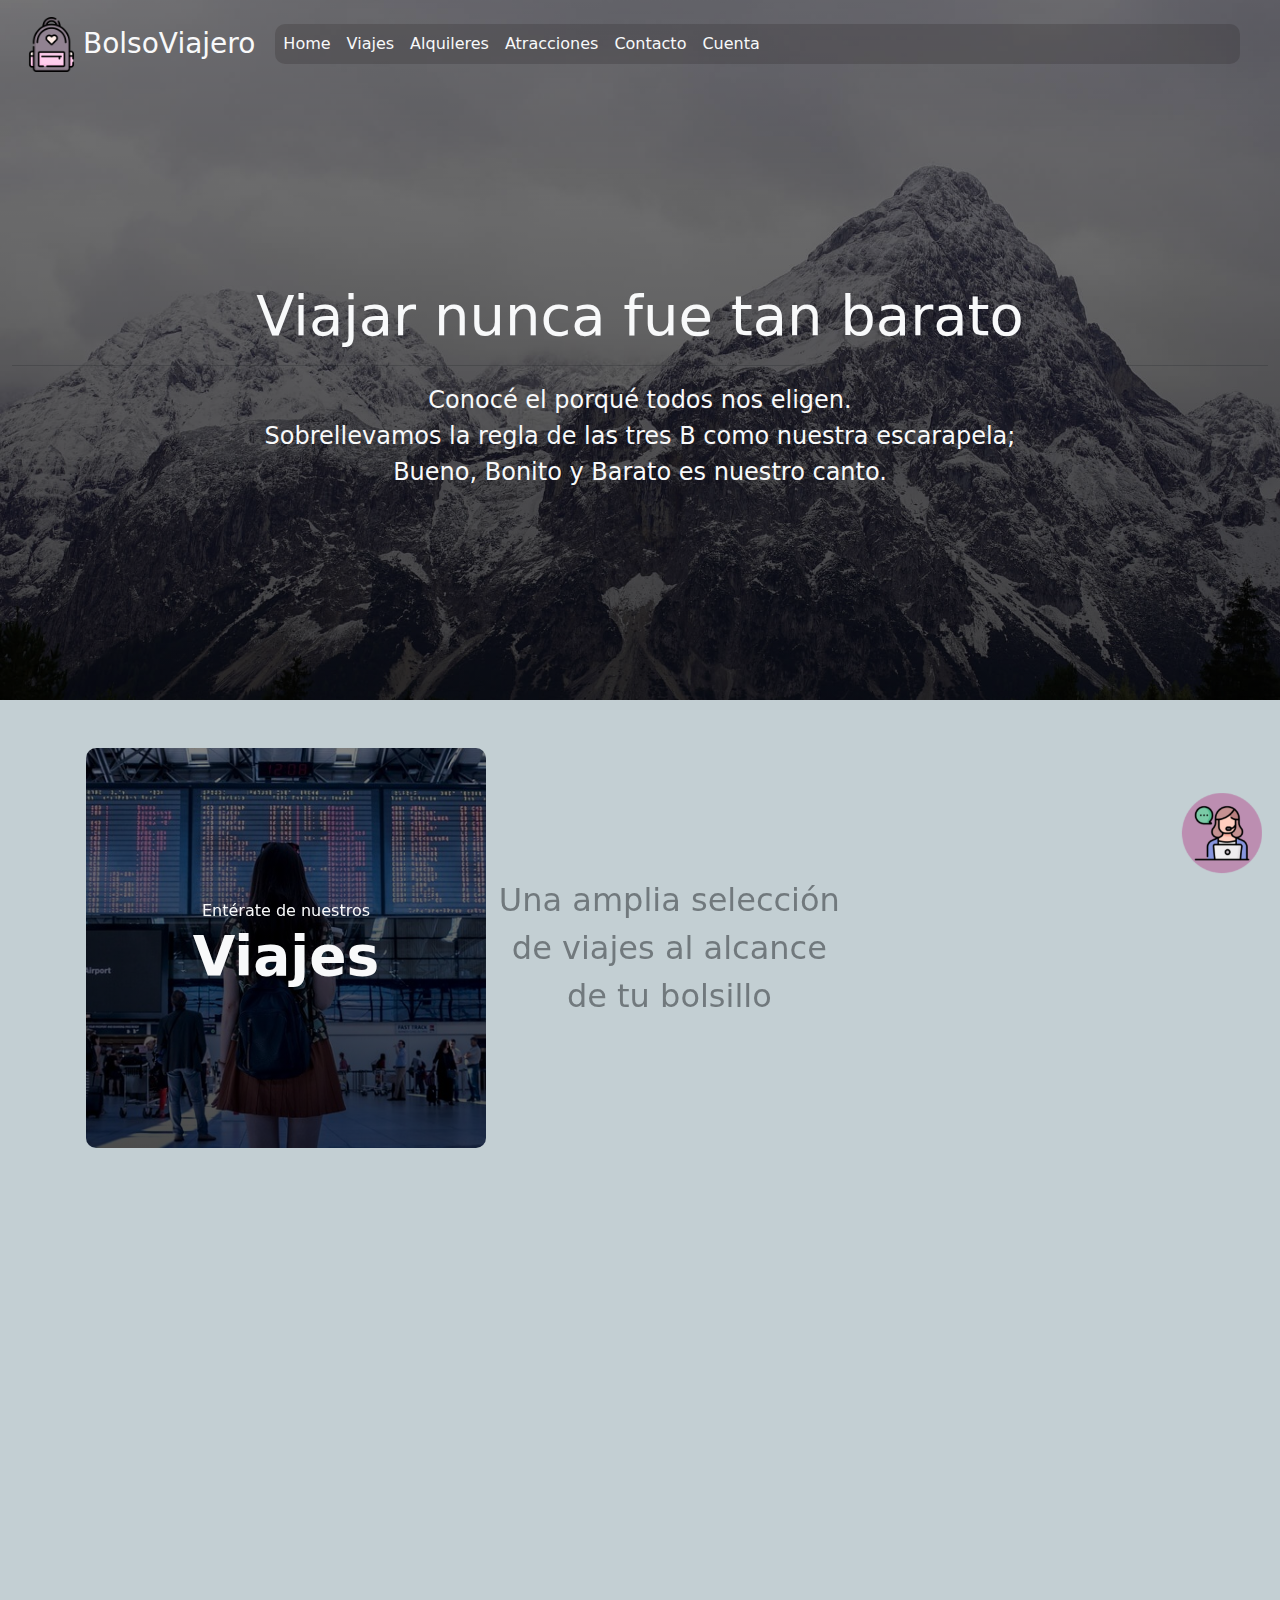
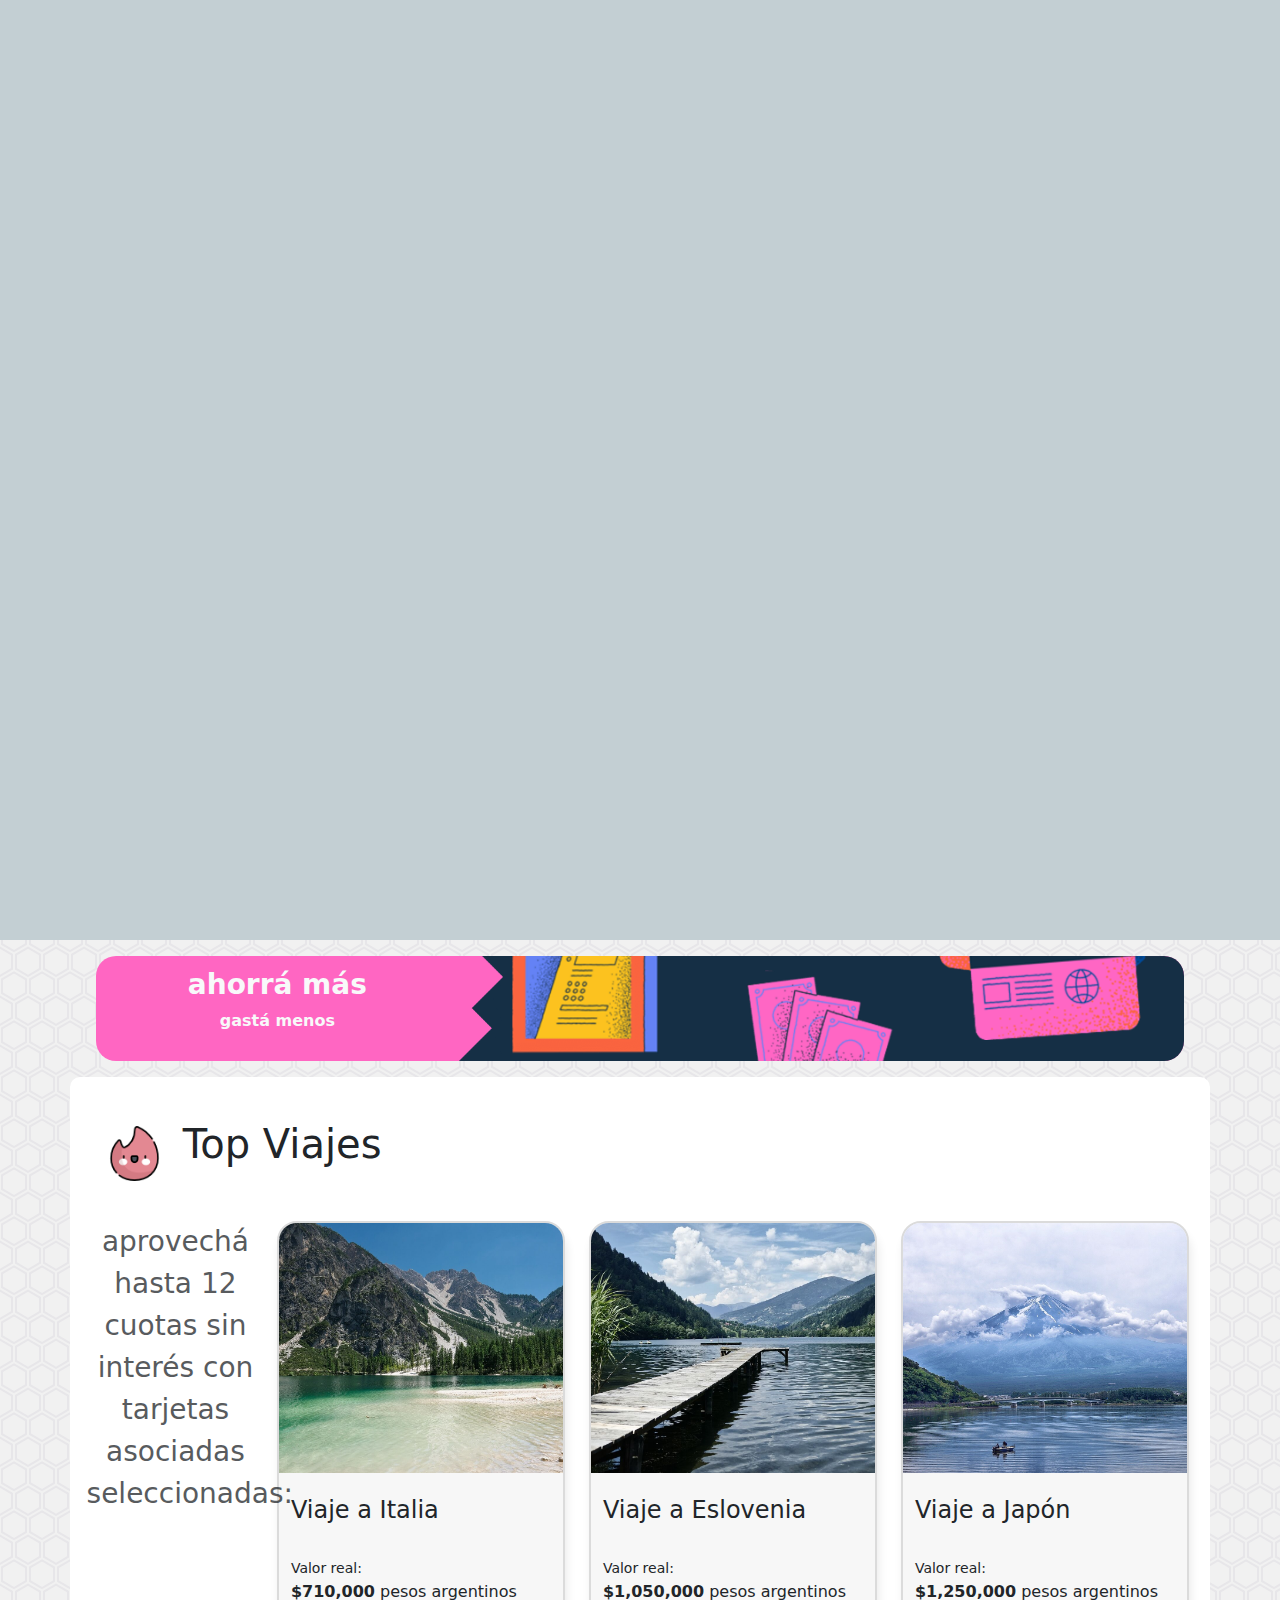
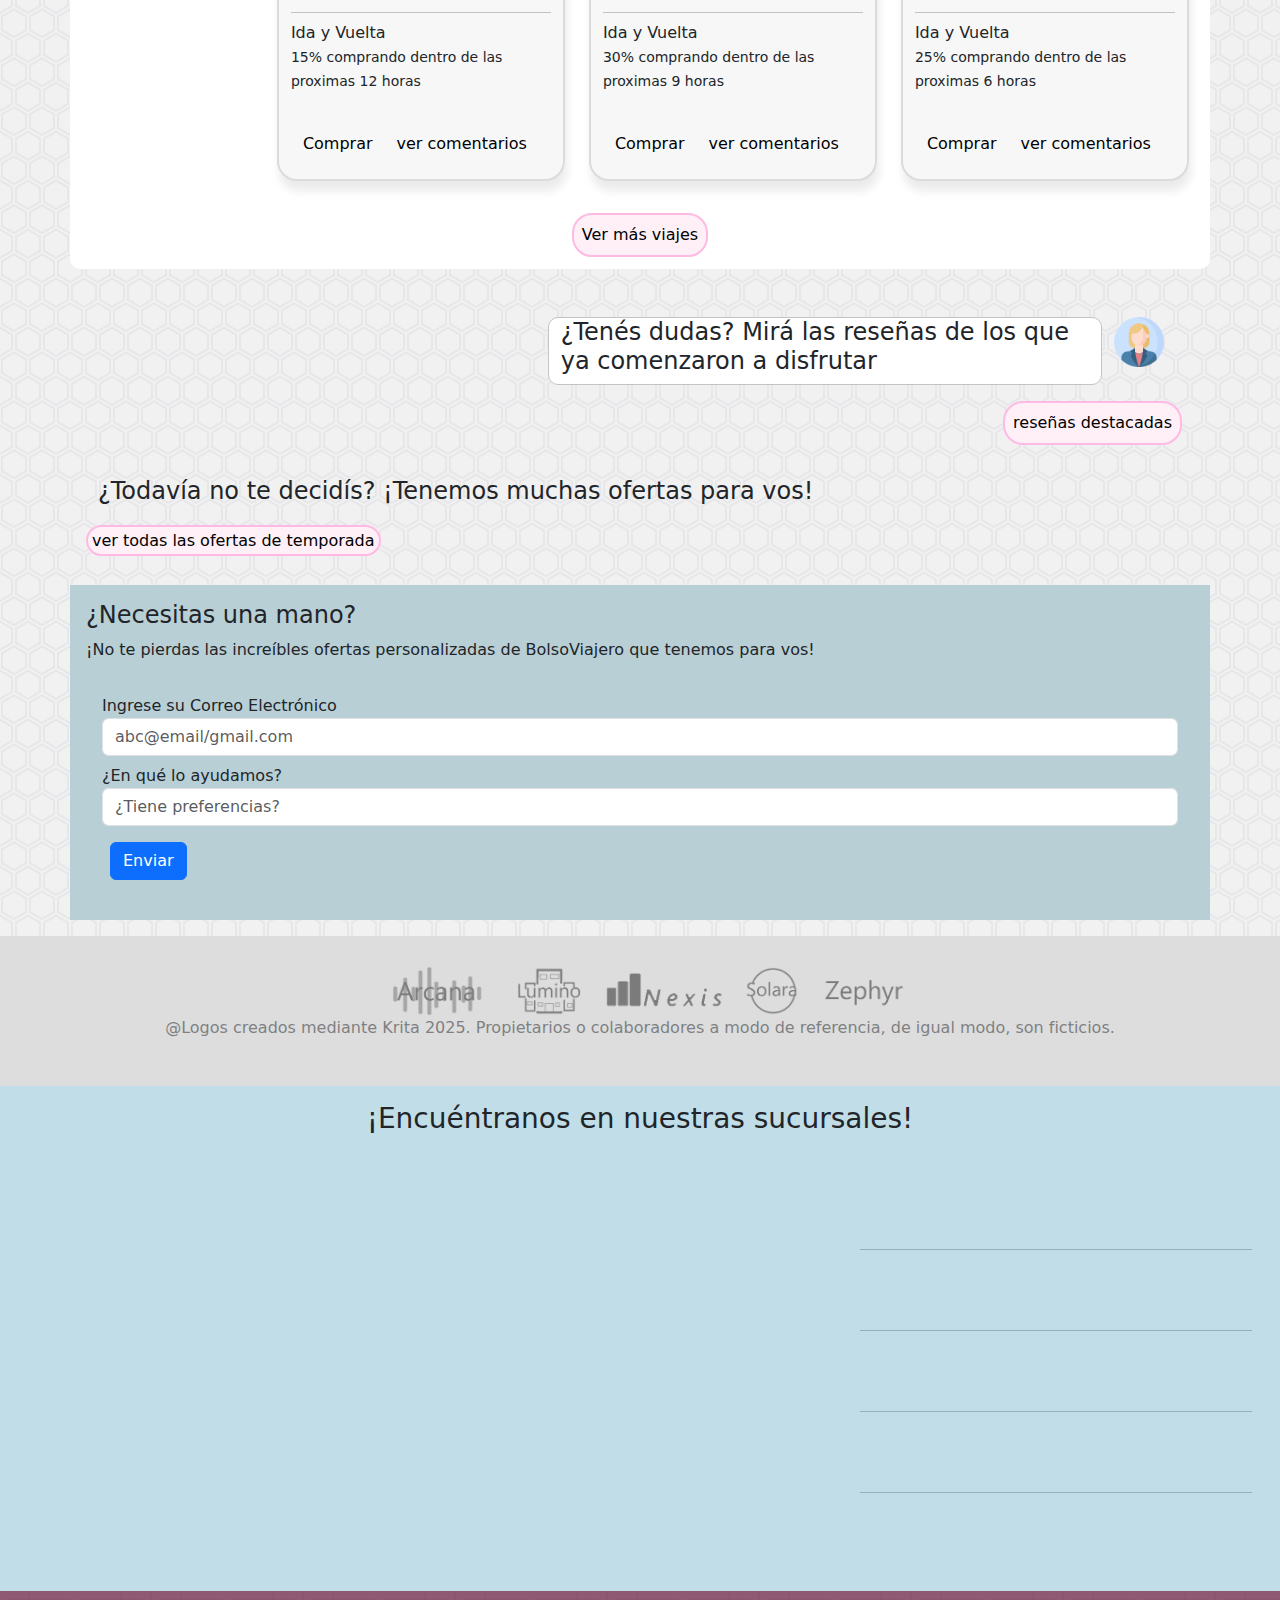
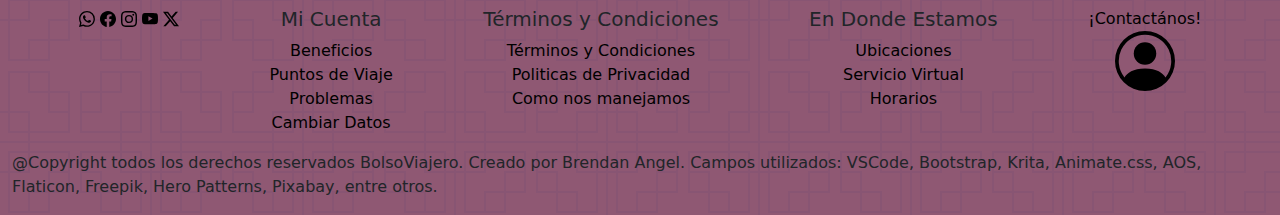
==== commit b2e5e646: "Merge pull request #1 from Brendan-Angel/test-pre-entrega" ====
--- a/index.html
+++ b/index.html
@@ -11,7 +11,7 @@
     <!-- bootstrap -->
     <link href="https://cdn.jsdelivr.net/npm/bootstrap@5.3.3/dist/css/bootstrap.min.css" rel="stylesheet" integrity="sha384-QWTKZyjpPEjISv5WaRU9OFeRpok6YctnYmDr5pNlyT2bRjXh0JMhjY6hW+ALEwIH" crossorigin="anonymous">
     <!-- css -->
-    <link rel="stylesheet" href="./style/css-styles/style.css">
+    <link rel="stylesheet" href="./style/style.css">
     <!-- fonts -->
     <link rel="preconnect" href="https://fonts.googleapis.com">
     <link rel="preconnect" href="https://fonts.gstatic.com" crossorigin>
@@ -51,7 +51,7 @@
                                     <div class="chat-service p-0">
                                         <div class="chat-info px-2 d-flex justify-content-between align-content-center">
                                             <div class="chatbot-icon d-none d-sm-block m-1">
-                                                <img src="/assets/img/icons/chatbot/hastune-miku-icon.png" alt="perfil de hatsune miku">
+                                                <img src="./assets/img/icons/chatbot/hastune-miku-icon.png" alt="perfil de hatsune miku">
                                             </div>
                                             <div>
                                                 <span class="mb-1 fs-5">Yin: <small>Asistente Virtual</small></span>
@@ -311,7 +311,7 @@
                                     <h4 class="--fs-md-sbttl">¿Todavía no te decidís? ¡Tenemos muchas ofertas para vos!</h4>
                                 </div>
                                 <div class="col-12 justify-content-start mt-3 p-0">
-                                    <a href="./pages/viajes.html" class="p-2 btn--pink">ver todas las ofertas de temporada</a>
+                                    <a href="./pages/viajes.html" class="p-1 btn--pink">ver todas las ofertas de temporada</a>
                                 </div>
                             </div>
                         </div>
--- a/style/style.css
+++ b/style/style.css
@@ -0,0 +1,564 @@
+@charset "UTF-8";
+/* paleta de colores que me gustan */
+/* mixins */
+/* extends */
+.button-pink-preset, .btn--pink {
+  background-color: #fff0f7;
+  border: 2px solid #ffbae4;
+  border-radius: 20px;
+}
+
+/* body */
+/* sticky */
+.--fixed-bottom-right {
+  position: absolute;
+  bottom: 10px;
+  right: 10px;
+}
+
+.sticky-icons--size {
+  width: 60px;
+  height: auto;
+}
+
+.--fixed-bottom-right {
+  position: fixed;
+  right: 5px;
+  bottom: 20px;
+}
+
+/* body grid */
+.body--grid-area {
+  height: 100vh;
+  display: grid;
+  grid-template-rows: auto 1fr auto;
+  grid-template-areas: "header" "main" "footer";
+}
+
+.header-area {
+  grid-area: header;
+}
+
+.header-intro--grid {
+  grid-area: header;
+  text-align: center;
+  background-image: linear-gradient(rgba(0, 0, 0, 0.5), rgba(0, 0, 0, 0.7)), url(../assets/img/section_a_home/intro.jpg);
+  background-position: center;
+  background-repeat: no-repeat;
+  background-size: cover;
+  height: 600px;
+  width: auto;
+  display: grid;
+  grid-template-areas: "header-2" "intro-2";
+  grid-template-rows: auto 1fr;
+}
+
+main, .main {
+  grid-area: main;
+  background: #f1f1f1;
+  background-image: url("data:image/svg+xml,%3Csvg xmlns='http://www.w3.org/2000/svg' width='28' height='49' viewBox='0 0 28 49'%3E%3Cg fill-rule='evenodd'%3E%3Cg id='hexagons' fill='%239C92AC' fill-opacity='0.12' fill-rule='nonzero'%3E%3Cpath d='M13.99 9.25l13 7.5v15l-13 7.5L1 31.75v-15l12.99-7.5zM3 17.9v12.7l10.99 6.34 11-6.35V17.9l-11-6.34L3 17.9zM0 15l12.98-7.5V0h-2v6.35L0 12.69v2.3zm0 18.5L12.98 41v8h-2v-6.85L0 35.81v-2.3zM15 0v7.5L27.99 15H28v-2.31h-.01L17 6.35V0h-2zm0 49v-8l12.99-7.5H28v2.31h-.01L17 42.15V49h-2z'/%3E%3C/g%3E%3C/g%3E%3C/svg%3E");
+}
+
+footer {
+  grid-area: footer;
+  background-color: #8f5873;
+  background-image: url("data:image/svg+xml,%3Csvg xmlns='http://www.w3.org/2000/svg' width='152' height='152' viewBox='0 0 152 152'%3E%3Cg fill-rule='evenodd'%3E%3Cg id='temple' fill='%23544074' fill-opacity='0.11'%3E%3Cpath d='M152 150v2H0v-2h28v-8H8v-20H0v-2h8V80h42v20h20v42H30v8h90v-8H80v-42h20V80h42v40h8V30h-8v40h-42V50H80V8h40V0h2v8h20v20h8V0h2v150zm-2 0v-28h-8v20h-20v8h28zM82 30v18h18V30H82zm20 18h20v20h18V30h-20V10H82v18h20v20zm0 2v18h18V50h-18zm20-22h18V10h-18v18zm-54 92v-18H50v18h18zm-20-18H28V82H10v38h20v20h38v-18H48v-20zm0-2V82H30v18h18zm-20 22H10v18h18v-18zm54 0v18h38v-20h20V82h-18v20h-20v20H82zm18-20H82v18h18v-18zm2-2h18V82h-18v18zm20 40v-18h18v18h-18zM30 0h-2v8H8v20H0v2h8v40h42V50h20V8H30V0zm20 48h18V30H50v18zm18-20H48v20H28v20H10V30h20V10h38v18zM30 50h18v18H30V50zm-2-40H10v18h18V10z'/%3E%3C/g%3E%3C/g%3E%3C/svg%3E");
+}
+
+/* header */
+.bg--white {
+  background-color: rgba(36, 33, 33, 0.219);
+  border-radius: 10px;
+}
+
+.primary_icons, .primary-icons {
+  width: 30px;
+  height: auto;
+}
+
+.navbar--custom-shadow:focus {
+  border-bottom: rgb(22, 20, 20);
+  box-shadow: 0px 10px 10px grey;
+}
+
+/* main */
+.header-2 {
+  grid-area: header-2;
+}
+
+.intro-2 {
+  grid-area: intro-2;
+}
+
+.main__content {
+  margin: 0%;
+}
+
+.content--bg {
+  padding: 1%;
+  background-color: #ffffff;
+  border-radius: 10px;
+}
+
+/* card (sin colision sobre fixed-icons)*/
+.--card-size {
+  width: 18rem;
+  height: 35rem;
+  border-radius: 20px;
+  background-color: rgb(247, 247, 247);
+  box-shadow: 2px 10px 10px rgb(235, 235, 235);
+  border: 2px solid rgb(219, 219, 219);
+  overflow: hidden;
+}
+
+.--card-img {
+  max-width: 100%;
+  height: 45%;
+  object-fit: cover;
+  object-position: center;
+}
+
+.btn--pink:focus {
+  color: #ff66c2;
+  background-color: #ffcfe5;
+  border: 2px solid #f7eff3;
+  transition: 0.3s;
+}
+
+/* home */
+/* query's home */
+@media (min-width: 1024px) {
+  .--fs-md-h1 {
+    font-size: 3.5rem;
+  }
+  .--fs-md-sbttl {
+    font-size: 1.5rem;
+  }
+}
+/* content-one */
+/* no recuerdo como usar imagenes de fondo (arreglar después) */
+.--bg-card-1 {
+  background-image: linear-gradient(rgba(0, 0, 0, 0.5), rgba(0, 0, 0, 0.7)), url(../assets/img/section_a_home/content-one/viajes.jpg);
+}
+
+.--bg-card-2 {
+  background-image: linear-gradient(rgba(0, 0, 0, 0.5), rgba(0, 0, 0, 0.7)), url(../assets/img/section_a_home/content-one/hotel.jpg);
+}
+
+.--bg-card-3 {
+  background-image: linear-gradient(rgba(0, 0, 0, 0.5), rgba(0, 0, 0, 0.7)), url(../assets/img/section_a_home/content-one/carousel.jpg);
+}
+
+.--bg-card-4 {
+  background-image: linear-gradient(rgba(0, 0, 0, 0.5), rgba(0, 0, 0, 0.7)), url(../assets/img/section_a_home/content-one/socio.jpg);
+}
+
+.--bg-card {
+  height: 300px;
+  width: 300px;
+  background-position: center;
+  background-repeat: no-repeat;
+  background-size: cover;
+  border-radius: 10px;
+}
+
+.--bg-card h2 {
+  font-size: 40px;
+}
+
+.--card-comment {
+  border: 1px solid rgb(196, 196, 196);
+  border-radius: 10px;
+  background-color: #ffffff;
+}
+
+/* patreon */
+.logos {
+  overflow: hidden;
+  padding: 30px 0px;
+}
+
+.slide-logo {
+  display: flex;
+  flex-flow: row wrap;
+  justify-content: center;
+  gap: 20px;
+}
+.slide-logo img {
+  height: 50px;
+}
+
+/* viajes */
+.big-card-section {
+  height: 500px;
+  background-color: #3e6d8a;
+}
+
+.slider-card {
+  width: 100%;
+  height: 100%;
+  position: relative;
+  overflow: hidden;
+}
+.slider-card img {
+  position: absolute;
+  top: 0px;
+  width: 100%;
+  height: 500px;
+  object-fit: cover;
+  object-position: center;
+  filter: brightness(60%);
+}
+
+.control--size {
+  width: 50px;
+  height: 100%;
+}
+
+.comment--style {
+  width: 90%;
+  height: 45%;
+  display: flex;
+  justify-content: center;
+  background-color: #ebebeb;
+  border: 1 solid grey;
+  border-radius: 10px;
+}
+.comment--style p {
+  margin: 0%;
+  padding: 0%;
+}
+
+.carousel-caption h3 {
+  color: yellow;
+}
+.carousel-caption p {
+  opacity: 70%;
+}
+
+/* account */
+.button--custom {
+  width: 100%;
+  padding: 0%;
+  margin: 1rem 0%;
+}
+
+.account__aside--custom {
+  border-radius: 10px;
+}
+
+.account__aside--custom, .account__aside--custom-right, .account__aside--custom-left {
+  background-color: rgb(218, 130, 191);
+  border: 2px solid rgb(202, 124, 177);
+}
+
+@media (min-width: 768px) {
+  .account__aside--custom-left {
+    border-radius: 10px 0px 0px 10px;
+  }
+  .account__aside--custom-right {
+    border-radius: 0px 10px 10px 0px;
+  }
+}
+.card--custom-left {
+  border-radius: 0px 10px 10px 0px;
+}
+
+.card--custom-right {
+  border-radius: 10px 0px 0px 10px;
+}
+
+/* contacts */
+.--bg-pink {
+  background-color: rgb(177, 142, 148);
+}
+
+/* footer */
+footer {
+  background-color: #8f5873;
+  background-image: url("data:image/svg+xml,%3Csvg xmlns='http://www.w3.org/2000/svg' width='152' height='152' viewBox='0 0 152 152'%3E%3Cg fill-rule='evenodd'%3E%3Cg id='temple' fill='%23544074' fill-opacity='0.11'%3E%3Cpath d='M152 150v2H0v-2h28v-8H8v-20H0v-2h8V80h42v20h20v42H30v8h90v-8H80v-42h20V80h42v40h8V30h-8v40h-42V50H80V8h40V0h2v8h20v20h8V0h2v150zm-2 0v-28h-8v20h-20v8h28zM82 30v18h18V30H82zm20 18h20v20h18V30h-20V10H82v18h20v20zm0 2v18h18V50h-18zm20-22h18V10h-18v18zm-54 92v-18H50v18h18zm-20-18H28V82H10v38h20v20h38v-18H48v-20zm0-2V82H30v18h18zm-20 22H10v18h18v-18zm54 0v18h38v-20h20V82h-18v20h-20v20H82zm18-20H82v18h18v-18zm2-2h18V82h-18v18zm20 40v-18h18v18h-18zM30 0h-2v8H8v20H0v2h8v40h42V50h20V8H30V0zm20 48h18V30H50v18zm18-20H48v20H28v20H10V30h20V10h38v18zM30 50h18v18H30V50zm-2-40H10v18h18V10z'/%3E%3C/g%3E%3C/g%3E%3C/svg%3E");
+}
+
+.footer__service-icon--custom {
+  width: 60px;
+  height: auto;
+}
+
+* {
+  margin: 0%;
+  padding: 0%;
+  box-sizing: border-box;
+}
+
+/* general */
+body {
+  display: relative;
+}
+
+a {
+  list-style: none;
+  text-decoration: none;
+  color: black;
+}
+
+a:hover {
+  color: rgb(247, 129, 168);
+  transition: color 0.2s;
+}
+
+footer a:hover {
+  color: rgb(255, 255, 255);
+}
+
+li {
+  list-style-type: none;
+}
+
+ul {
+  margin: 0%;
+  padding: 0%;
+}
+
+.icon-card {
+  width: 30px;
+  height: auto;
+  object-fit: contain;
+}
+
+@media (min-width: 768px) {
+  .icon-card {
+    width: 50px;
+  }
+}
+/* colors */
+/* agregar mas tarde variables */
+.--lightblue {
+  background-color: #c1dee8;
+}
+
+.bg--container-pink {
+  background-color: rgb(185, 207, 214);
+}
+
+.--bg-grey {
+  background-color: #dddddd;
+}
+
+.--bg-dark-grey {
+  background-color: #303030;
+}
+
+.bg--yellow {
+  background-color: #eeda81;
+}
+
+/* query */
+@media (min-width: 769px) {
+  .aside--sm-hidden {
+    display: block;
+  }
+  .sticky-icons--size {
+    width: 80px;
+    height: auto;
+  }
+  .--offcanvas-custom-size {
+    border-radius: 30px;
+    height: 97%;
+    margin: 1% 2%;
+  }
+  .header-intro--grid {
+    height: 700px;
+  }
+  .primary_icons {
+    width: 55px;
+  }
+  .--bg-card {
+    height: 400px;
+    width: 400px;
+    background-position: center;
+    background-repeat: no-repeat;
+    background-size: cover;
+    transition: 1s;
+  }
+  .--bg-card:hover {
+    width: 430px;
+    height: 430px;
+    transition: 1s;
+  }
+  .--bg-card h2 {
+    font-size: 55px;
+  }
+}
+/* display none/@query's */
+.display--none-md {
+  display: none;
+}
+
+@media (min-width: 768px) {
+  .display--none-md {
+    display: block;
+  }
+}
+/* ads */
+.banner--hr {
+  width: 85%;
+  background-color: #ff66c2;
+  border-radius: 20px;
+  overflow: hidden;
+}
+
+.banner--bg {
+  background-image: url(../assets/img/internal-ads/banner_horizontal-bg.png);
+  background-size: cover;
+  background-position: right;
+}
+
+.banner--hr-sideimage {
+  width: 100%;
+  height: 105px;
+  object-fit: cover;
+}
+
+@media (min-width: 768px) {
+  .banner--bg {
+    background-image: url(../assets/img/internal-ads/banner_horizontal-bg.png);
+    background-size: cover;
+    background-repeat: no-repeat;
+    background-position: left;
+  }
+}
+/* service-canvas */
+@media (min-width: 769px) {
+  .rounded-md-top {
+    border-radius: 10px 10px 0px 0px;
+  }
+}
+.display-inline-custom {
+  display: inline-flex;
+  width: 100%;
+}
+
+.search--custom {
+  width: 100%;
+  height: 2.5rem;
+  border-radius: 5px 0px 0px 5px;
+  border-color: rgb(201, 201, 201);
+}
+
+.search-button--custom {
+  width: 30%;
+  color: rgb(52, 48, 255);
+  background-color: rgb(234, 233, 255);
+  border-color: rgb(101, 100, 158);
+  border-radius: 0px 10px 10px 0px;
+}
+
+.chat-service {
+  height: 100%;
+  display: grid;
+  overflow: hidden;
+  grid-template-areas: "chat-info" "chat-panel" "chat-input";
+  grid-template-rows: auto 1fr auto;
+  border: 1px solid rgb(198, 246, 255);
+  box-shadow: rgb(255, 198, 252) 0px 10px 30px;
+  border-radius: 10px;
+}
+
+.chat-info {
+  width: 100%;
+  grid-area: chat-info;
+  background-color: rgb(118, 171, 252);
+}
+.chat-info .chatbot-icon {
+  overflow: hidden;
+  background-color: rgb(95, 161, 161);
+  border-radius: 30%;
+}
+
+.chat-panel {
+  grid-area: chat-panel;
+  background-color: #accfd1;
+}
+.chat-panel div .chatbot-message {
+  margin: 3%;
+  background-color: rgb(222, 255, 249);
+  border-radius: 0px 10px 10px 30px;
+}
+.chat-panel div .client-message {
+  margin: 3%;
+  background-color: rgb(138, 209, 138);
+  border-radius: 10px 0px 30px 10px;
+}
+
+.chat-input {
+  grid-area: chat-input;
+  background-color: rgb(118, 171, 252);
+}
+.chat-input label {
+  width: 100%;
+}
+.chat-input label .client-comment--custom {
+  width: 100%;
+  padding: 20px;
+  height: 30px;
+  border-radius: 10px 0px 0px 10px;
+}
+.chat-input .btn-enter--custom {
+  width: 100%;
+  height: 100%;
+  color: #47878d;
+  border: 2px solid #237179;
+  border-radius: 0px 10px 10px 0px;
+  background-color: #accfd1;
+}
+
+/* ANIMATIONS/home */
+/* one use per load */
+.--kf-fade-in {
+  opacity: 1;
+  animation: FadeIn 2s;
+}
+
+@keyframes FadeIn {
+  0% {
+    opacity: 0;
+  }
+  100% {
+    opacity: 1;
+  }
+}
+.--kf-fade-in-delay-2s {
+  opacity: 1;
+  animation: FadeInDelay2s 4s;
+}
+
+@keyframes FadeInDelay2s {
+  0% {
+    opacity: 0;
+  }
+  50% {
+    opacity: 0;
+  }
+  100% {
+    opacity: 1;
+  }
+}
+/* infinite / loop */
+.--kf-fade-in-out-infinite {
+  opacity: 0;
+  animation: FadeInOut 2s infinite;
+}
+
+@keyframes FadeInOut {
+  0% {
+    opacity: 0;
+  }
+  50% {
+    opacity: 1;
+  }
+  100% {
+    opacity: 0;
+  }
+}
+
+/*# sourceMappingURL=style.css.map */
